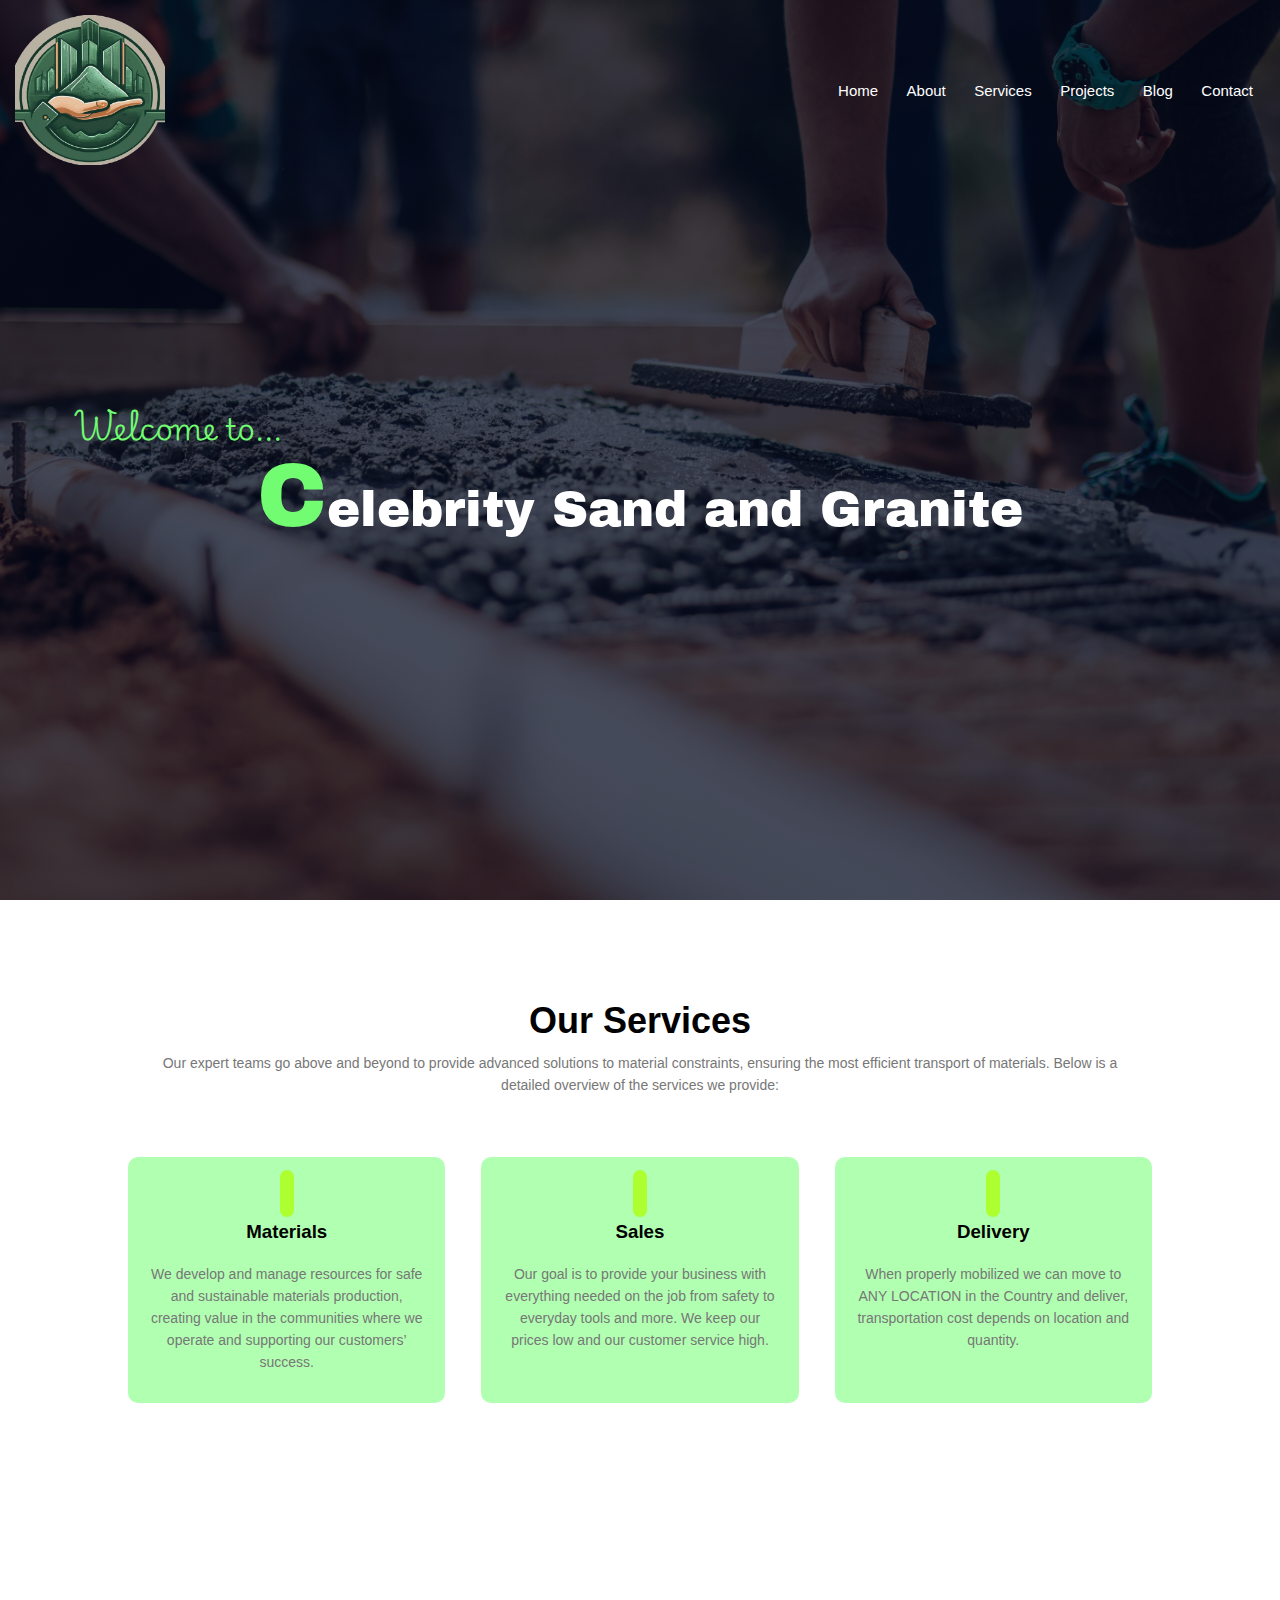
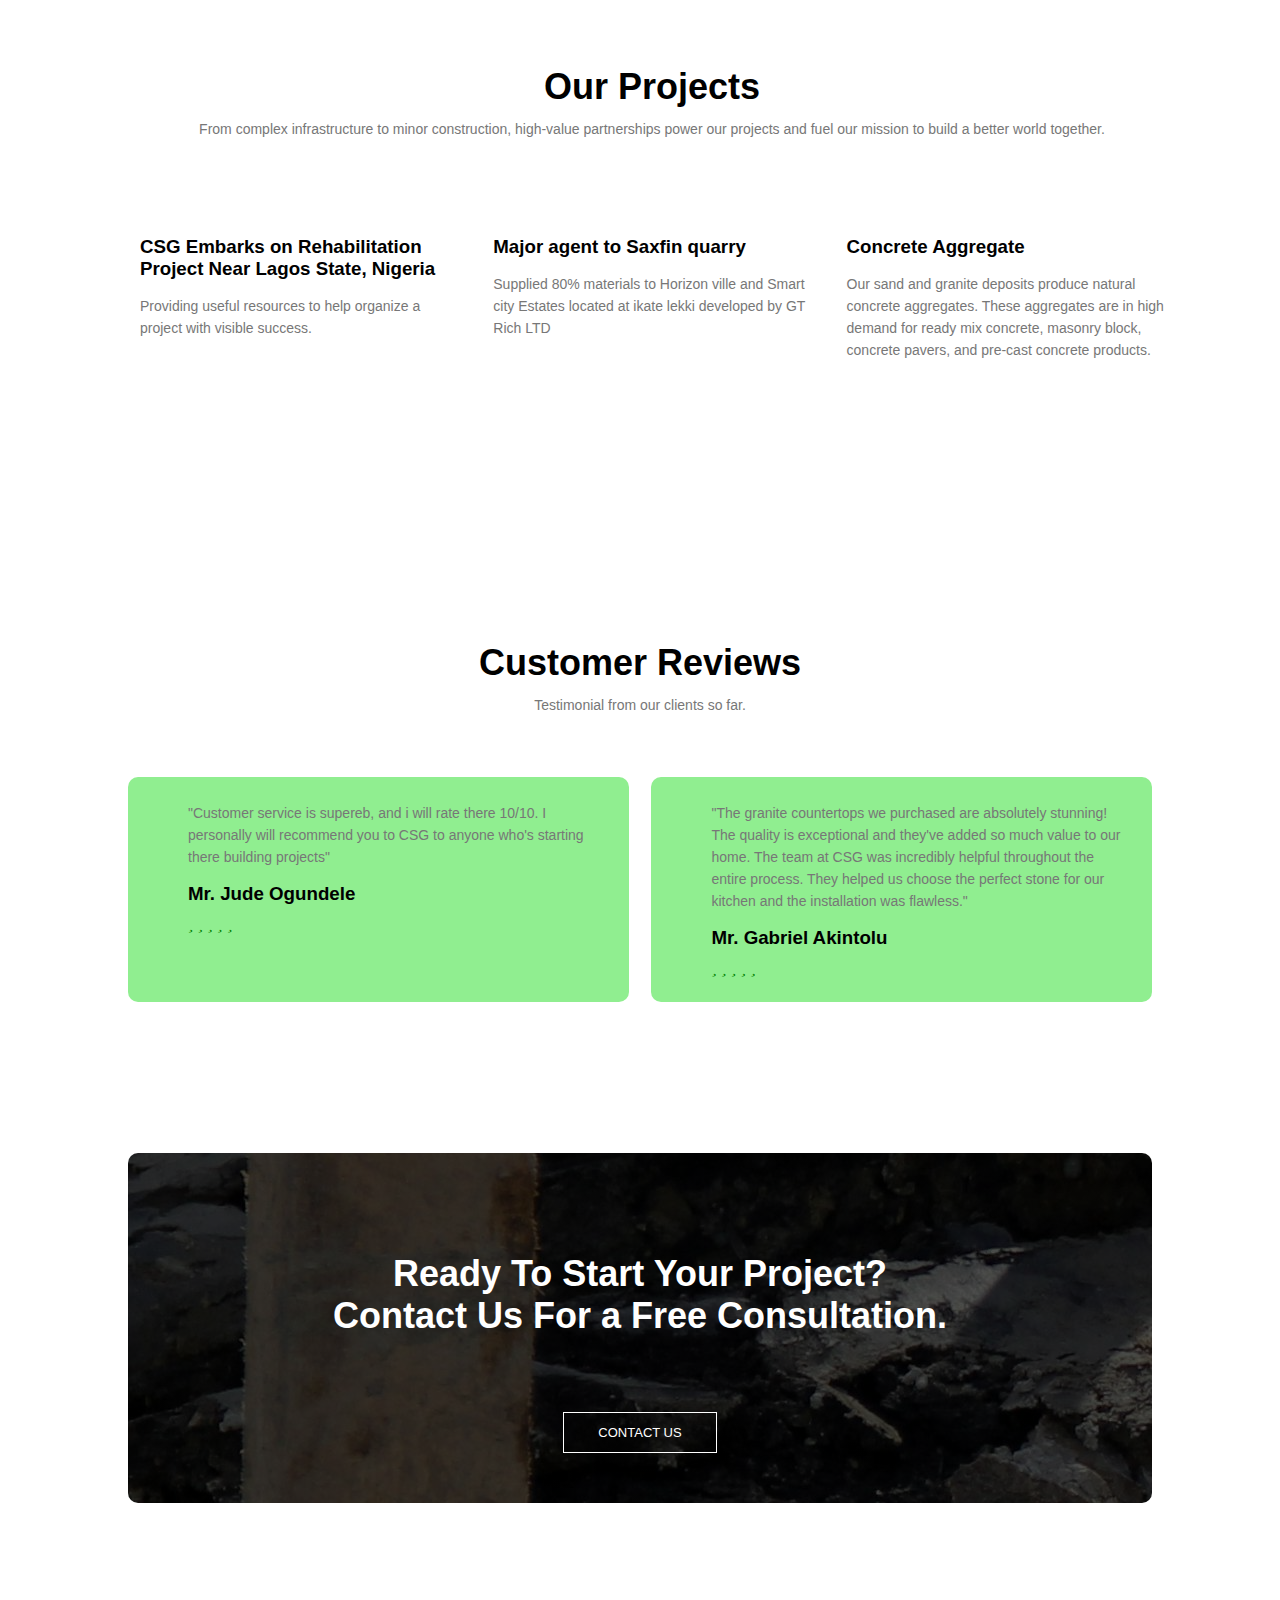
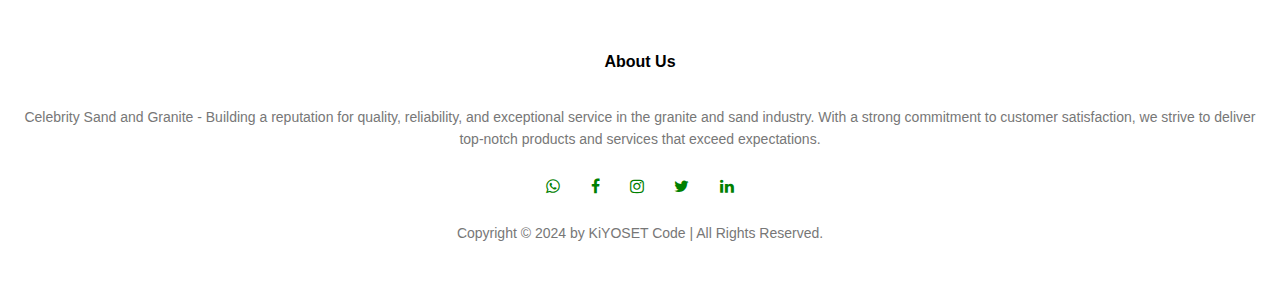
==== index.html @ da468172 "initial upload" ====
<!DOCTYPE html>
<html lang="en">
<head>
    <meta charset="UTF-8">
    <meta name="viewport" content="width=device-width, initial-scale=1.0">
    <title>Celebrity Sand and Granite Vendor</title>
    <link rel="stylesheet" href="https://cdnjs.cloudflare.com/ajax/libs/font-awesome/6.6.0/css/all.min.css" integrity="sha512-Kc323vGBEqzTmouAECnVceyQqyqdsSiqLQISBL29aUW4U/M7pSPA/gEUZQqv1cwx4OnYxTxve5UMg5GT6L4JJg==" crossorigin="anonymous" referrerpolicy="no-referrer" />
    <link rel="stylesheet" href="styles.css">
    <link rel="stylesheet" href="https://stackpath.bootstrapcdn.com/font-awesome/4.7.0/css/font-awesome.min.css">
    <style>

  /* Media Queries for Phone and Tablet Screens */
/* Media Queries for Phone Screens */
@media (max-width: 768px) {
    
    .header .nav-links ul {
        display: none;
    }

    .header .nav-links {
        display: block;
        text-align: center;
    }

    .header .nav-links ul {
        list-style-type: none;
        padding: 0;
        margin: 0; /* Remove margin */
    }

    .header .nav-links ul li {
        margin: 0; /* Remove margin */
    }

    .header .nav-links ul li a {
        text-decoration: none;
        color: #0a0808; /* Adjust color if needed */
        font-size: 18px; /* Adjust font size */
        display: block;
        padding: 10px 0; /* Reduce padding */
        border-bottom: 1px solid rgb(14, 197, 11); /* Add a border for better visibility */
    }

    .header .nav-links ul li a:hover {
        background: #f0f0f0;
    }

    /* Add margin to the "Home" link specifically */
    .header .nav-links ul li:first-child {
        margin-top: 45px; /* Adjust this value to move it downward */
    }

    .text-box h1 {
        font-size: 20px; /* Adjust font size */
    }

    .services .row, .projects .row, .testimonial .row {
        flex-direction: column;
        align-items: center;
    }

    .services .service-col, .projects .projects-col, .testimonial .test-col {
        width: 90%;
        margin: 10px 0;
        text-align: center;
    }

    .services .service-col i, .projects .projects-col img, .testimonial .test-col img {
        width: 80px; /* Adjust icon and image size */
        height: 80px;
    }

    .services .service-col h3, .projects .projects-col h3, .testimonial .test-col h3 {
        font-size: 20px; /* Adjust font size */
    }

    .cta h1 {
        font-size: 22px; /* Adjust font size */
    }
}

@media (max-width: 768px) {
    .projects{
        padding: 0px;
        /* litteraly oluchukwu's contribution to save your ass */
    }
    .projects .row {
        flex-direction: row;
        align-items: left;
    }

    .projects .projects-col {
        width: 90%;
        margin: 10px 0;
        text-align: center;
    }

    .projects .projects-col img {
        width: 80%;
        height: auto;
        margin: 0 auto;
    }

    .projects .projects-col h3 {
        font-size: 15px;
    }

    .projects p {
        text-align: center;
        padding: 0 15px;
    }
}

/* Media Queries for Tablet Screens */
@media (max-width: 992px) {
    .projects .row {
        flex-direction: column;
        align-items: center;
    }

    .projects .projects-col {
        width: 80%;
        margin: 15px 0;
        text-align: center;
    }

    .projects .projects-col img {
        width: 80%;
        height: auto;
        margin: 0 auto;
    }

    .projects .projects-col h3 {
        font-size: 17px;
    }

    .projects p {
        text-align: center;
        padding: 0 20px;
    }
}

/* Styles for the toggle button */
.nav-toggle {
    display: none; /* Hide by default */
}

@media (max-width: 768px) {
    .nav-toggle {
        display: block;
        position: fixed;
        right: 10px; /* Adjust position */
        top: 20px;
        font-size: 24px;
        cursor: pointer;
        background: transparent;
        color: rgb(55, 188, 81);;
        border: none;
        padding: 5px 15px;
        border-radius: 5px;
        z-index: 1000;
    }

   
/* Navigation links container */
.nav-links {
    position: fixed;
    right: 0;
    top: 0;
    width: 500px; /* Adjust width as needed */
    height: calc(50% - 0.90%);
    background: white;
    color: black;
    box-shadow: 0 0 10px rgba(0, 0, 0, 0.2);
    transform: translateY(-100%);
    transition: transform 0.3s ease-in-out;
    z-index: 999; /* Ensure the menu is below the toggle button */
    overflow: hidden;
    display: flex; /* Use flexbox to center content */
    flex-direction: column; /* Stack items vertically */
    padding: 0; /* Remove default padding */
    margin: 0; /* Remove default margin */
    text-align: center; /* Center text */
}

/* Show navigation links when active */
.nav-links.active {
    transform: translateY(0);
}

/* Navigation links list */
.nav-links ul {
    list-style: none;
    padding: 0; /* Remove default padding */
    margin: 0; /* Remove default margin */
    width: 100%; /* Full width for the container */
    flex-direction: column;
}

/* List items */
.nav-links ul li {
    margin: 0; /* Remove margin */
    position: relative; /* Relative positioning for better control */
}
   /* Navigation links */
   .nav-links ul li a {
        text-decoration: none;
        color: black;
        border-bottom: 1px solid green; /* Green line under each link */
        font-size: 18px;
        display: block;
        padding: 10px 0;
        margin: 0;
        width: 100%; /* Ensure the links fill the container */
        text-align: left; /* Align text to the left */
        padding-left: 15px; /* Add some padding to the left for spacing */
        box-sizing: border-box;
    }


/* Hover effect for navigation links */
.nav-links ul li a:hover {
    background: #f0f0f0;
}



}

/* General Styles */
nav {
            display: flex;
            align-items: center;
            justify-content: space-between;
            padding: 15px;
        }

        /* About Us Heading */
        .sub-header h1 {
            font-size: 36px;
            font-weight: bold;
            margin: 30px;
            text-align: center;
        }

        /* Media Queries */
        @media (max-width: 900px) {
            .nav-links ul {
                display: none;
            }

            .nav-links.active ul {
                display: flex;
                flex-direction: column;
            }

            .sub-header h1 {
                font-size: 20px;
            }
         /* Navigation links */
}

@media (max-width: 600px) {
    .sub-header h1 {
        font-size: 20px;
        margin: 15px;
    }
}


        /* Media queries */
        @media (max-width: 900px) { /* Tablet screens */
            .nav-links ul {
                display: none;
            }

            .nav-links.active ul {
                display: flex;
                flex-direction: column;
            }

            .sub-header h1 {
                font-size: 30px;
            }
        }

        @media (max-width: 600px) {
            .sub-header h1 {
                font-size: 14px;
                margin: 15px;
            }
        
        }

        @media (max-width: 768px) { /* Phone screens */
            .nav-links {
                display: none;
            }
            
            .nav-toggle {
                display: block;
            }
            
            .nav-links.open {
                display: flex;
            }
        }
        
@media (max-width: 480px) {  .projects{
        padding: 0px;
        /* litteraly oluchukwu's contribution to save your ass */
    }
    .projects .row {
        flex-direction: column; /* Stack columns vertically */
        align-items: center; /* Center align items */
    }

    .projects .projects-col {
        width: 90%; /* Adjust width to fit the screen */
        margin: 10px 0; /* Add margin for spacing */
        text-align: center; /* Center align text */
    }

    .projects .projects-col img {
        width: 100%; /* Make images responsive */
        height: auto; /* Maintain aspect ratio */
        margin: 0 auto; /* Center align images */
    }

    .projects .projects-col h3 {
        font-size: 16px; /* Adjust font size for smaller screens */
    }

    .projects p {
        text-align: center; /* Center align paragraph text */
        padding: 0 15px; /* Add padding for better readability */
    }
}

@media (min-width: 768px) and (max-width: 900px) {
    .nav-toggle {
        display: block;
        position: fixed;
        right: 10px; /* Adjust position */
        top: 20px;
        font-size: 32px;
        cursor: pointer;
        background: transparent;
        color: rgb(55, 188, 81);;
        border: none;
        padding: 5px 15px;
        border-radius: 5px;
        z-index: 1000;
    }

/* Navigation links container */
.nav-links {
    position: fixed;
    right: 0;
    top: 0;
    width: 820px; /* Adjust width as needed */
    height: 100%;
    background: white;
    color: black;
    box-shadow: 0 0 10px rgba(0, 0, 0, 0.2);
    transform: translateY(-100%);
    transition: transform 0.3s ease-in-out;
    z-index: 999; /* Ensure the menu is below the toggle button */
    overflow: hidden;
    display: flex; /* Use flexbox to center content */
    flex-direction: column; /* Stack items vertically */
    padding: 0; /* Remove default padding */
    margin: 0; /* Remove default margin */
    text-align: center; /* Center text */
}

/* Show navigation links when active */
.nav-links.active {
    transform: translateY(0);
}

/* Navigation links list */
.nav-links ul {
    list-style: none;
    padding: 13px; /* Remove default padding */
    margin: 0; /* Remove default margin */
    width: 100%; /* Full width for the container */
    flex-direction: column;
}

/* List items */
.nav-links ul li {
    margin: 0; /* Remove margin */
    position: relative; /* Relative positioning for better control */
    padding: 60px;
}
 /* Navigation links */
 .nav-links ul li a {
        text-decoration: none;
        color: black;
        border-bottom: 1px solid green; /* Green line under each link */
        font-size: 18px;
        display: block;
        padding: 10px 0;
        margin: 0;
        width: 100%; /* Ensure the links fill the container */
        text-align: left; /* Align text to the left */
        padding-left: 15px; /* Add some padding to the left for spacing */
        box-sizing: border-box;
    }
/* Hover effect for navigation links */
.nav-links ul li a:hover {
    background: #f0f0f0;
}


    /* Hero Section */
    .hero-section {
        display: flex;
        flex-direction: column;
        align-items: center;
        text-align: center;
        padding: 30px;
        background-size: cover;
        background-position: center;
    }

    .hero-section h1 {
        font-size: 2.5rem;
        margin-bottom: 20px;
    }

    .hero-section p {
        font-size: 1.3rem;
        margin-bottom: 25px;
        max-width: 90%;
    }

    /* Content Sections */
    .content-section {
        padding: 30px 20px;
        text-align: center;
    }

    .content-section h2 {
        font-size: 2rem;
        margin-bottom: 20px;
    }

    .content-section p {
        font-size: 1.2rem;
        margin-bottom: 25px;
    }

    /* Adjust column layout */
    .content-columns {
        display: flex;
        flex-direction: column;
        gap: 30px;
    }

    /* Service Boxes */
    .service-box {
        display: flex;
        flex-direction: column;
        align-items: center;
        text-align: center;
        padding: 25px;
        margin-bottom: 30px;
        box-shadow: 0px 4px 10px rgba(0, 0, 0, 0.1);
        border-radius: 15px;
    }

    .service-box h3 {
        font-size: 1.8rem;
        margin-bottom: 15px;
    }

    .service-box p {
        font-size: 1.2rem;
        margin-bottom: 15px;
    }

    /* Customer Review Section */
    .customer-review-section {
        padding: 30px 20px;
        background-color: #f9f9f9;
    }

    .customer-review {
        display: flex;
        flex-direction: column;
        align-items: center;
        text-align: center;
        margin-bottom: 30px;
        padding: 20px;
        background-color: #ffffff;
        box-shadow: 0px 4px 10px rgba(0, 0, 0, 0.1);
        border-radius: 15px;
    }

    .customer-review p {
        font-size: 1.2rem;
        margin-bottom: 15px;
        max-width: 90%;
        line-height: 1.5;
    }

    .customer-review h3 {
        margin-bottom: 15px;
        font-size: 1.3rem;
    }

    .customer-review i {
        margin: 0 5px;
        font-size: 1.6rem;
        color: #FFD700;
    }

    /* Footer Section */
    footer {
        padding: 30px 20px;
        text-align: center;
        background-color: #333;
        color: #fff;
    }

    footer p {
        font-size: 1.1rem;
        margin-bottom: 20px;
    }

    footer ul {
        display: flex;
        justify-content: center;
        gap: 20px;
        list-style: none;
        padding: 0;
        margin: 0;
    }

    footer ul li {
        font-size: 1.2rem;
    }

    /* Buttons */
    button {
        padding: 12px 30px;
        font-size: 1.2rem;
        border-radius: 10px;
        margin-bottom: 20px;
    }

    /* Image Adjustments */
    img {
        max-width: 100%;
        height: auto;
        border-radius: 15px;
        margin-bottom: 30px;
    }
    .test-col {
        flex-basis: 44%;
        border-radius: 10px;
        margin-bottom: 5%;
        margin-right: 15px; /* Add gap between the columns */
        text-align: center; /* Center text alignment */
        background: lightgreen;
        padding: 25px;
        cursor: pointer;
        display: flex;
        flex-direction: column; /* Stack items vertically */
        align-items: center; /* Center-align all items horizontally */
    }

    /* Adjust gap for the last column */
    .test-col:last-child {
        margin-right: 0;
    }

    .test-col img {
        height: 40px;
        margin-bottom: 15px; /* Add space below the image */
        border-radius: 50%;
    }

    .test-col p {
        padding: 0;
        margin: 10px 0; /* Add space above and below the paragraph */
        text-align: center; /* Center-align the paragraph text */
    }

    .test-col h3 {
        margin-top: 15px;
        margin-bottom: 10px; /* Add bottom margin for spacing */
        text-align: center; /* Center-align the heading text */
    }

    .test-col i {
        color: green;
        margin-right: 5px; /* Add space between the icons */
    }

    /* Align the icons to the center */
    .test-col .icons-container {
        display: flex;
        justify-content: center; /* Center-align the icons horizontally */
        margin-top: 10px; /* Add space above the icons */
    }
}
@media (min-width: 768px) and (max-width: 912px) {
    /* Projects Section */
    .projects {
        width: 80%;
        margin: auto;
        text-align: center;
        padding: 140px;
        margin-top: 8vh;
        padding-left: 5%; /* Add padding to push content to the right */
        padding-right: 5%; /* Ensure there’s padding on both sides for consistent spacing */
    }

    .projects .row {
        flex-direction: column; /* Stack columns vertically */
        align-items: center; /* Center align items */
    }

    .projects .projects-col {
        width: 90%; /* Adjust width to fit the screen */
        margin: 20px 0; /* Increase margin for spacing between columns */
        text-align: center; /* Center align text */
    }

    .projects .projects-col img {
        width: 100%; /* Make images responsive */
        height: auto; /* Maintain aspect ratio */
        margin: 0 auto; /* Center align images */
        border-radius: 10px; /* Ensure images have rounded corners */
    }

    .projects .projects-col h3 {
        font-size: 18px; /* Increase font size for better readability */
        margin-top: 20px; /* Add top margin to create space above the heading */
        margin-bottom: 10px; /* Add bottom margin for spacing below the heading */
        text-align: center;
    }

    .projects p {
        text-align: center; /* Center align paragraph text */
        padding: 0 15px; /* Add padding for better readability */
        margin-top: 10px; /* Add margin to separate from elements above */
        margin-bottom: 20px; /* Add margin to create space below paragraphs */
    }
}
@media (min-width: 768px) and (max-width: 769px) {
    .test-col {
        flex-basis: 44%;
        border-radius: 10px;
        margin-bottom: 5%;
        margin-right: 15px; /* Add gap between the columns */
        text-align: center; /* Center text alignment */
        background: lightgreen;
        padding: 25px;
        cursor: pointer;
        display: flex;
        flex-direction: column; /* Stack items vertically */
        align-items: center; /* Center-align all items horizontally */
    }

    /* Adjust gap for the last column */
    .test-col:last-child {
        margin-right: 0;
    }

    .test-col img {
        height: 40px;
        margin-bottom: 15px; /* Add space below the image */
        border-radius: 50%;
    }

    .test-col p {
        padding: 0;
        margin: 10px 0; /* Add space above and below the paragraph */
        text-align: center; /* Center-align the paragraph text */
    }

    .test-col h3 {
        margin-top: 15px;
        margin-bottom: 10px; /* Add bottom margin for spacing */
        text-align: center; /* Center-align the heading text */
    }

    .test-col i {
        color: green;
        margin-right: 5px; /* Add space between the icons */
    }

    /* Align the icons to the center */
    .test-col .icons-container {
        display: flex;
        justify-content: center; /* Center-align the icons horizontally */
        margin-top: 10px; /* Add space above the icons */
    }
}

@media (min-width: 300px) and (max-width: 570px) {
      /* Projects Section */
      .projects {
        width: 80%;
        margin: auto;
        text-align: center;
        padding: 140px;
        margin-top: 8vh;
        padding-left: 5%; /* Add padding to push content to the right */
        padding-right: 5%; /* Ensure there’s padding on both sides for consistent spacing */
    }

    .projects .row {
        flex-direction: column; /* Stack columns vertically */
        align-items: center; /* Center align items */
    }

    .projects .projects-col {
        width: 90%; /* Adjust width to fit the screen */
        margin: 20px 0; /* Increase margin for spacing between columns */
        text-align: center; /* Center align text */
    }

    .projects .projects-col img {
        width: 100%; /* Make images responsive */
        height: auto; /* Maintain aspect ratio */
        margin: 0 auto; /* Center align images */
        border-radius: 10px; /* Ensure images have rounded corners */
    }

    .projects .projects-col h3 {
        font-size: 18px; /* Increase font size for better readability */
        margin-top: 20px; /* Add top margin to create space above the heading */
        margin-bottom: 10px; /* Add bottom margin for spacing below the heading */
        text-align: center;
    }

    .projects p {
        text-align: center; /* Center align paragraph text */
        padding: 0 15px; /* Add padding for better readability */
        margin-top: 10px; /* Add margin to separate from elements above */
        margin-bottom: 20px; /* Add margin to create space below paragraphs */
    }
    .test-col {
        flex-basis: 44%;
        border-radius: 10px;
        margin-bottom: 5%;
        margin-right: 15px; /* Add gap between the columns */
        text-align: center; /* Center text alignment */
        background: lightgreen;
        padding: 25px;
        cursor: pointer;
        display: flex;
        flex-direction: column; /* Stack items vertically */
        align-items: center; /* Center-align all items horizontally */
    }

    /* Adjust gap for the last column */
    .test-col:last-child {
        margin-right: 0;
    }

    .test-col img {
        height: 40px;
        margin-bottom: 15px; /* Add space below the image */
        border-radius: 50%;
    }

    .test-col p {
        padding: 0;
        margin: 10px 0; /* Add space above and below the paragraph */
        text-align: center; /* Center-align the paragraph text */
    }

    .test-col h3 {
        margin-top: 15px;
        margin-bottom: 10px; /* Add bottom margin for spacing */
        text-align: center; /* Center-align the heading text */
    }

    .test-col i {
        color: green;
        margin-right: 5px; /* Add space between the icons */
    }

    /* Align the icons to the center */
    .test-col .icons-container {
        display: flex;
        justify-content: center; /* Center-align the icons horizontally */
        margin-top: 10px; /* Add space above the icons */
    }
}
    
@media (min-width: 1024px) and (max-width: 1025px) {
    .test-col {
        flex-basis: 44%;
        border-radius: 10px;
        margin-bottom: 5%;
        margin-right: 15px; /* Add gap between the columns */
        text-align: center; /* Center text alignment */
        background: lightgreen;
        padding: 25px;
        cursor: pointer;
        display: flex;
        flex-direction: column; /* Stack items vertically */
        align-items: center; /* Center-align all items horizontally */
    }

    /* Adjust gap for the last column */
    .test-col:last-child {
        margin-right: 0;
    }

    .test-col img {
        height: 40px;
        margin-bottom: 15px; /* Add space below the image */
        border-radius: 50%;
    }

    .test-col p {
        padding: 0;
        margin: 10px 0; /* Add space above and below the paragraph */
        text-align: center; /* Center-align the paragraph text */
    }

    .test-col h3 {
        margin-top: 15px;
        margin-bottom: 10px; /* Add bottom margin for spacing */
        text-align: center; /* Center-align the heading text */
    }

    .test-col i {
        color: green;
        margin-right: 5px; /* Add space between the icons */
    }

    /* Align the icons to the center */
    .test-col .icons-container {
        display: flex;
        justify-content: center; /* Center-align the icons horizontally */
        margin-top: 10px; /* Add space above the icons */
    }
}
@media (min-width: 820px) and (max-width: 855px) {
    .nav-toggle {
        display: block;
        position: fixed;
        right: 10px; /* Adjust position */
        top: 20px;
        font-size: 39px;
        cursor: pointer;
        background: transparent;
        color: rgb(55, 188, 81);;
        border: none;
        padding: 5px 15px;
        border-radius: 5px;
        z-index: 1000;
    }

      
/* Navigation links container */
.nav-links {
    position: fixed;
    right: 0;
    top: 0;
    width: 850px; /* Adjust width as needed */
    height: 100%;
    background: white;
    color: black;
    box-shadow: 0 0 10px rgba(0, 0, 0, 0.2);
    transform: translateY(-100%);
    transition: transform 0.3s ease-in-out;
    z-index: 999; /* Ensure the menu is below the toggle button */
    overflow: hidden;
    display: flex; /* Use flexbox to center content */
    flex-direction: column; /* Stack items vertically */
    padding: 0; /* Remove default padding */
    margin: 0; /* Remove default margin */
    text-align: center; /* Center text */
}


    /* Navigation links */
    .nav-links ul li a {
        text-decoration: none;
        color: black;
        border-bottom: 1px solid green; /* Green line under each link */
        font-size: 18px;
        display: block;
        padding: 10px 0;
        margin: 0;
        width: 100%; /* Ensure the links fill the container */
        text-align: left; /* Align text to the left */
        padding-left: 15px; /* Add some padding to the left for spacing */
        box-sizing: border-box;
    }
 /* Navigation links list */
 .nav-links ul {
        list-style: none;
        padding: 0;
        margin: 0;
        width: 100%;
        flex-direction: column;
    }

    /* List items */
    .nav-links ul li {
        bottom: -60px;
        margin: 0;
        position: relative;
        width: 100%; /* Full width of container */
        padding: 20px;
    }
.service-col {
    width: 500px;
    flex-basis: 31%;
    background: rgb(177, 255, 177);
    border-radius: 10px;
    margin-bottom: 5%;
    padding: 20px 12px;
    box-sizing: border-box;
    transition: 0.5s;
    cursor: pointer;
}
}

@media (min-width: 412px) and (max-width: 431px) {
    
/* Navigation links container */
.nav-links {
    position: fixed;
    right: 0;
    top: 0;
    width: 460px; /* Adjust width as needed */
    height: 100%;
    background: white;
    color: black;
    box-shadow: 0 0 10px rgba(0, 0, 0, 0.2);
    transform: translateY(-100%);
    transition: transform 0.3s ease-in-out;
    z-index: 999; /* Ensure the menu is below the toggle button */
    overflow: hidden;
    display: flex; /* Use flexbox to center content */
    flex-direction: column; /* Stack items vertically */
    padding: 0; /* Remove default padding */
    margin: 0; /* Remove default margin */
    text-align: center; /* Center text */
}
   /* Navigation links */
   .nav-links ul li a {
        text-decoration: none;
        color: black;
        border-bottom: 1px solid green; /* Green line under each link */
        font-size: 18px;
        display: block;
        padding: 10px 0;
        margin: 0;
        width: 100%; /* Ensure the links fill the container */
        text-align: left; /* Align text to the left */
        padding-left: 15px; /* Add some padding to the left for spacing */
        box-sizing: border-box;
    }


/* List items */
.nav-links ul li {
    margin: 0; /* Remove margin */
    position: relative; /* Relative positioning for better control */
    padding: 50px;
}
}

@media (min-width: 370px) and (max-width: 376px) {
    .nav-links {
    position: fixed;
    right: 0;
    top: 0;
    width: -20px; /* Adjust width as needed */
    height: 100%;
    background: white;
    color: black;
    box-shadow: 0 0 10px rgba(0, 0, 0, 0.2);
    transform: translateY(-100%);
    transition: transform 0.3s ease-in-out;
    z-index: 999; /* Ensure the menu is below the toggle button */
    overflow: hidden;
    display: flex; /* Use flexbox to center content */
    flex-direction: column; /* Stack items vertically */
    padding: 0; /* Remove default padding */
    margin: 0; /* Remove default margin */
    text-align: center; /* Center text */
}
   /* Navigation links */
   .nav-links ul li a {
        text-decoration: none;
        color: black;
        border-bottom: 1px solid green; /* Green line under each link */
        font-size: 18px;
        display: block;
        padding: 10px 0;
        margin: 0;
        width: 100%; /* Ensure the links fill the container */
        text-align: left; /* Align text to the left */
        padding-left: 15px; /* Add some padding to the left for spacing */
        box-sizing: border-box;
    }

}
@media (min-width: 500px) and (max-width: 570px) {
    .nav-links {
    display: block;
    position: fixed;
    right: 0;
    top: 0;
    width: 570px; /* Adjust width as needed */
    height: 100%;
    background: white;
    color: black;
    box-shadow: 0 0 10px rgba(0, 0, 0, 0.2);
    transform: translateY(-100%);
    transition: transform 0.3s ease-in-out;
    z-index: 999; /* Ensure the menu is below the toggle button */
    overflow: hidden;
    display: flex; /* Use flexbox to center content */
    flex-direction: column; /* Stack items vertically */
    padding: 0; /* Remove default padding */
    margin: 0; /* Remove default margin */
    text-align: center; /* Center text */
    overflow-y: hidden;
}

    /* Navigation links */
    .nav-links ul li a {
        text-decoration: none;
        color: black;
        border-bottom: 1px solid green; /* Green line under each link */
        font-size: 18px;
        display: block;
        padding: 10px 0;
        margin: 0;
        width: 100%; /* Ensure the links fill the container */
        text-align: left; /* Align text to the left */
        padding-left: 15px; /* Add some padding to the left for spacing */
        box-sizing: border-box;
    }
    
/* List items */
.nav-links ul li {
    margin: 0; /* Remove margin */
    position: relative; /* Relative positioning for better control */
    padding: 35px;
}
}
@media (min-width: 360px) and (max-width: 361px) {   
     .nav-links {
    position: fixed;
    right: 0;
    top: 0;
    width: 390px; /* Adjust width as needed */
    height: 100%;
    background: white;
    color: black;
    box-shadow: 0 0 10px rgba(0, 0, 0, 0.2);
    transform: translateY(-100%);
    transition: transform 0.3s ease-in-out;
    z-index: 999; /* Ensure the menu is below the toggle button */
    overflow: hidden;
    display: flex; /* Use flexbox to center content */
    flex-direction: column; /* Stack items vertically */
    padding: 0; /* Remove default padding */
    margin: 0; /* Remove default margin */
    text-align: center; /* Center text */
}
   /* Navigation links */
   .nav-links ul li a {
        text-decoration: none;
        color: black;
        border-bottom: 1px solid green; /* Green line under each link */
        font-size: 18px;
        display: block;
        padding: 10px 0;
        margin: 0;
        width: 100%; /* Ensure the links fill the container */
        text-align: left; /* Align text to the left */
        padding-left: 15px; /* Add some padding to the left for spacing */
        box-sizing: border-box;
    }
    
/* List items */
.nav-links ul li {
    margin: 0; /* Remove margin */
    position: relative; /* Relative positioning for better control */
    padding: 39px;
}
}
@media (min-width: 344px) and (max-width: 345px) {
    .nav-links {
    width: 375px; /* Adjust width as needed */
    height: 100%;
    }
       /* Navigation links */
       .nav-links ul li a {
        text-decoration: none;
        color: black;
        border-bottom: 1px solid green; /* Green line under each link */
        font-size: 18px;
        display: block;
        padding: 10px 0;
        margin: 0;
        width: 100%; /* Ensure the links fill the container */
        text-align: left; /* Align text to the left */
        padding-left: 15px; /* Add some padding to the left for spacing */
        box-sizing: border-box;
    }

        
/* List items */
.nav-links ul li {
    margin: 0; /* Remove margin */
    position: relative; /* Relative positioning for better control */
    padding: 45px;
} 
  }
  @media (min-width: 912px) and (max-width: 913px) {
    .nav-toggle {
        display: block;
        position: fixed;
        right: 10px; /* Adjust position */
        top: 20px;
        font-size: 36px;
        cursor: pointer;
        background: transparent;
        color: rgb(55, 188, 81);;
        border: none;
        padding: 5px 15px;
        border-radius: 5px;
        z-index: 1000;
    }

  .nav-links {
    position: fixed;
    right: 0;
    top: 0;
    width: 990px; /* Adjust width as needed */
    height: 100%;
    background: white;
    color: black;
    box-shadow: 0 0 10px rgba(0, 0, 0, 0.2);
    transform: translateY(-100%);
    transition: transform 0.3s ease-in-out;
    z-index: 999; /* Ensure the menu is below the toggle button */
    overflow: hidden;
    display: flex; /* Use flexbox to center content */
    flex-direction: column; /* Stack items vertically */
    padding: 0; /* Remove default padding */
    margin: 0; /* Remove default margin */
    text-align: center; /* Center text */
}
   /* Show navigation links when active */
   .nav-links.active {
        transform: translateX(0); /* Slide in from the left */
    }

    /* Navigation links list */
    .nav-links ul {
        list-style: none;
        padding: 0;
        margin: 0;
        width: 100%;
        flex-direction: column;
    }

    /* List items */
    .nav-links ul li {
        bottom: -60px;
        margin: 0;
        position: relative;
        width: 100%; /* Full width of container */
        padding: 90px;
    }

    /* Navigation links */
    .nav-links ul li a {
        text-decoration: none;
        color: black;
        border-bottom: 1px solid green; /* Green line under each link */
        font-size: 20px;
        display: block;
        padding: 10px 0;
        margin: 0;
        width: 100%; /* Ensure the links fill the container */
        text-align: left; /* Align text to the left */
        padding-left: 15px; /* Add some padding to the left for spacing */
        box-sizing: border-box;
    }

    /* Hover effect for navigation links */
    .nav-links ul li a:hover {
        background: #f0f0f0;
    }
  }
@media (min-width: 370px) and (max-width: 376px) {
    
  .nav-links {
    position: fixed;
    right: 0;
    top: 0;
    width: 400px; /* Adjust width as needed */
    height: 100%;
    background: white;
    color: black;
    box-shadow: 0 0 10px rgba(0, 0, 0, 0.2);
    transform: translateY(-100%);
    transition: transform 0.3s ease-in-out;
    z-index: 999; /* Ensure the menu is below the toggle button */
    overflow: hidden;
    display: flex; /* Use flexbox to center content */
    flex-direction: column; /* Stack items vertically */
    padding: 0; /* Remove default padding */
    margin: 0; /* Remove default margin */
    text-align: center; /* Center text */
}
 /* Navigation links */
 .nav-links ul li a {
        text-decoration: none;
        color: black;
        border-bottom: 1px solid green; /* Green line under each link */
        font-size: 18px;
        display: block;
        padding: 10px 0;
        margin: 0;
        width: 100%; /* Ensure the links fill the container */
        text-align: left; /* Align text to the left */
        padding-left: 15px; /* Add some padding to the left for spacing */
        box-sizing: border-box;
    }
        
/* List items */
.nav-links ul li {
    margin: 0; /* Remove margin */
    position: relative; /* Relative positioning for better control */
    padding: 32px;
}

}
@media (min-width: 390px) and (max-width: 391px) {   
     .nav-links {
    position: fixed;
    right: 0;
    top: 0;
    width: 430px; /* Adjust width as needed */
    height: 100%;
    background: white;
    color: black;
    box-shadow: 0 0 10px rgba(0, 0, 0, 0.2);
    transform: translateY(-100%);
    transition: transform 0.3s ease-in-out;
    z-index: 999; /* Ensure the menu is below the toggle button */
    overflow: hidden;
    display: flex; /* Use flexbox to center content */
    flex-direction: column; /* Stack items vertically */
    padding: 0; /* Remove default padding */
    margin: 0; /* Remove default margin */
    text-align: center; /* Center text */
}
   /* Navigation links */
   .nav-links ul li a {
        text-decoration: none;
        color: black;
        border-bottom: 1px solid green; /* Green line under each link */
        font-size: 18px;
        display: block;
        padding: 10px 0;
        margin: 0;
        width: 100%; /* Ensure the links fill the container */
        text-align: left; /* Align text to the left */
        padding-left: 15px; /* Add some padding to the left for spacing */
        box-sizing: border-box;
    }

    
/* List items */
.nav-links ul li {
    margin: 0; /* Remove margin */
    position: relative; /* Relative positioning for better control */
    padding: 45px;
}

}


@media (min-width: 430px) and (max-width: 431px) {
    
    /* Navigation links container */
    .nav-links {
        position: fixed;
        right: 0;
        top: 0;
        width: 480px; /* Adjust width as needed */
        height: 100%;
        background: white;
        color: black;
        box-shadow: 0 0 10px rgba(0, 0, 0, 0.2);
        transform: translateY(-100%);
        transition: transform 0.3s ease-in-out;
        z-index: 999; /* Ensure the menu is below the toggle button */
        overflow: hidden;
        display: flex; /* Use flexbox to center content */
        flex-direction: column; /* Stack items vertically */
        padding: 0; /* Remove default padding */
        margin: 0; /* Remove default margin */
        text-align: center; /* Center text */
    }
       /* Navigation links */
       .nav-links ul li a {
            text-decoration: none;
            color: black;
            border-bottom: 1px solid green; /* Green line under each link */
            font-size: 18px;
            display: block;
            padding: 10px 0;
            margin: 0;
            width: 100%; /* Ensure the links fill the container */
            text-align: left; /* Align text to the left */
            padding-left: 15px; /* Add some padding to the left for spacing */
            box-sizing: border-box;
        }
    
/* List items */
.nav-links ul li {
    margin: 0; /* Remove margin */
    position: relative; /* Relative positioning for better control */
    padding: 53px;
}

    }    
    @media (min-width: 820px) and (max-width: 855px) {
    .nav-toggle {
        display: block;
        position: fixed;
        right: 10px; /* Adjust position */
        top: 20px;
        font-size: 39px;
        cursor: pointer;
        background: transparent;
        color: rgb(55, 188, 81);;
        border: none;
        padding: 5px 15px;
        border-radius: 5px;
        z-index: 1000;
    }

      
/* Navigation links container */
.nav-links {
    position: fixed;
    right: 0;
    top: 0;
    width: 890px; /* Adjust width as needed */
    height: 100%;
    background: white;
    color: black;
    box-shadow: 0 0 10px rgba(0, 0, 0, 0.2);
    transform: translateY(-100%);
    transition: transform 0.3s ease-in-out;
    z-index: 999; /* Ensure the menu is below the toggle button */
    overflow: hidden;
    display: flex; /* Use flexbox to center content */
    flex-direction: column; /* Stack items vertically */
    padding: 0; /* Remove default padding */
    margin: 0; /* Remove default margin */
    text-align: center; /* Center text */
}


    /* Navigation links */
    .nav-links ul li a {
        text-decoration: none;
        color: black;
        border-bottom: 1px solid green; /* Green line under each link */
        font-size: 18px;
        display: block;
        padding: 10px 0;
        margin: 0;
        width: 100%; /* Ensure the links fill the container */
        text-align: left; /* Align text to the left */
        padding-left: 15px; /* Add some padding to the left for spacing */
        box-sizing: border-box;
    }

        
/* List items */
.nav-links ul li {
    margin: 0; /* Remove margin */
    position: relative; /* Relative positioning for better control */
    padding: 80px;
}
}




</style>
    <script>
      document.addEventListener('DOMContentLoaded', function() {
    const navToggle = document.querySelector('.nav-toggle');
    const navLinks = document.querySelector('.nav-links');

    navToggle.addEventListener('click', function() {
        navLinks.classList.toggle('active');
    });
});

    </script>
</head>
<body>
    <section class="header">
        <nav>
            <a> <img src="Logo.png" alt=""></a>
            <button class="nav-toggle" aria-label="Toggle navigation">
                <i class="fa fa-bars"></i>
            </button>
            <div class="nav-links">
                <ul>
                    <li><a href="index.html"> Home</a></li>
                    <li><a href="about.html"> About</a></li>
                    <li><a href="#services"> Services</a></li>
                    <li><a href="#projects"> Projects</a></li>
                    <li><a href="#blog"> Blog</a></li>
                    <li><a href="contact.html"> Contact</a></li>
                </ul>
            </div>
        </nav>

        <div class="text-box">
            <p>Welcome to...</p>
            <h1><span>C</span>elebrity Sand and Granite</h1>
            <a href="#services" class="hero-btn"><i class="fa-solid fa-arrow-down"></i></a>
        </div>
    </section>

    <section class="services" id="services">
        <h1>Our Services</h1>
        <p>Our expert teams go above and beyond to provide advanced solutions to material 
            constraints, ensuring the most efficient transport of materials. 
            Below is a detailed overview of the services we provide:</p>

            <div class="row">
                <div class="service-col" onclick="window.location.href='materials.html';">
                    <i class="fa-solid fa-screwdriver-wrench"></i>
                    <h3>Materials</h3>
                    <p> We develop and manage resources for safe and sustainable 
                        materials production, creating value in the communities where we operate and supporting our customers’ success.</p>
                </div>

                <div class="service-col">
                    <i class="fa-solid fa-shop"></i>
                    <h3>Sales</h3>
                    <p> Our goal is to provide your business with everything needed on the job 
                        from safety to everyday tools and more. We keep our prices low and our customer service high.</p>
                </div>

                <div class="service-col" onclick="window.location.href='delivery.html';">
                    <i class="fa-solid fa-truck-fast"></i>
                    <h3>Delivery</h3>
                    <p>When properly mobilized we can move to <strong>ANY LOCATION</strong> in the Country and 
                        deliver, transportation cost depends on location and quantity.</p>
                </div>
            </div>

    </section>

    <section class="projects" id="projects">
        <h1>Our Projects</h1>
        <p>From complex infrastructure to minor construction, high-value partnerships power our
             projects and fuel our mission to build a better world together.</p>


             <div class="row">
                <div class="projects-col">
                    <img src="projects/p1.jpg" alt="">
                    <h3>CSG Embarks on Rehabilitation Project Near Lagos State, Nigeria</h3>
                    <p>Providing useful resources to help organize a project with visible success.</p>
                </div>

                <div class="projects-col">
                    <img src="projects/p2.jpg" alt="">
                    <h3>Major agent to Saxfin quarry</h3>
                    <p>Supplied 80% materials to Horizon ville and Smart city Estates located at ikate 
                        lekki developed by GT Rich LTD</p>
                </div>

                <div class="projects-col">
                    <img src="projects/p3.jpg" alt="">
                    <h3>Concrete Aggregate</h3>
                    <p>Our sand and granite deposits produce natural concrete aggregates. These aggregates are 
                        in high demand for ready mix concrete, masonry block, concrete pavers, and pre-cast concrete products.  </p>
                </div>
          </div>
    </section>

    <section class="testimonial" id="blog">
        <h1>Customer Reviews</h1>
        <p>Testimonial from our clients so far.</p>

        <div class="row">
            <div class="test-col">
                <img src="Blog/b1.JPG" alt="">
            <div>
                <p>"Customer service is supereb, and i will rate there 10/10. 
                    I personally will recommend you to CSG to anyone who's starting there building projects"</p>
                     <h3>Mr. Jude Ogundele</h3>
                     <i class="fa-solid fa-star"></i>
                     <i class="fa-solid fa-star"></i>
                     <i class="fa-solid fa-star"></i>
                     <i class="fa-solid fa-star"></i>
                     <i class="fa-solid fa-star"></i>
            </div>
            </div>
            
            <div class="test-col">
                <img src="Blog/b2.JPG" alt="">
            <div>
                <p>"The granite countertops we purchased are absolutely stunning!
                     The quality is exceptional and they've added so much value to our home. The team at 
                     CSG was incredibly helpful throughout the entire process.
                      They helped us choose the perfect stone for our kitchen and the installation was flawless."</p>
                     <h3>Mr. Gabriel Akintolu</h3>
                     <i class="fa-solid fa-star"></i>
                     <i class="fa-solid fa-star"></i>
                     <i class="fa-solid fa-star"></i>
                     <i class="fa-solid fa-star"></i>
                     <i class="fa-regular fa-star"></i>
            </div>
            </div> 
        </div>
    </section>

    <section class="cta">
        <h1>Ready To Start Your Project? <br> Contact Us For a Free Consultation.</h1>
        <a href="contact.html" class="hero-btn">CONTACT US</a>
    </section>

    <section class="footer">
        <h4>About Us</h4>
        <p>Celebrity Sand and Granite - Building a reputation for quality, reliability, and exceptional service in the granite and sand industry. With a strong commitment to customer satisfaction, we strive to deliver <br>top-notch products and services that exceed expectations.</p>

              <div class="icons">
                <a href="https://wa.me/2348037136667" target="_blank" title="WhatsApp"><i class="fa fa-whatsapp"></i></a>
                <a href="https://www.facebook.com/fillingsand?sfnsn=scwspwa&mibextid=RUbZ1f" target="_blank" title="Facebook"><i class="fa fa-facebook"></i></a>
                <a href="https://www.instagram.com/celebritysandandgrainte?utm_source=qr&igsh=eDllYW5oYXoyNnln" target="_blank" title="Instagram"><i class="fa fa-instagram"></i></a>
                <a href="https://x.com/kachikwul?t=tbgd2Uu-TOo2tmDxFXVZvw&s=08" target="_blank" title="X (Twitter)"><i class="fa fa-twitter"></i></a>
                <a href="https://www.linkedin.com/in/esiaka-katchy-christian-6b4862323?utm_source=share&utm_campaign=share_via&utm_content=profile&utm_medium=android_app" target="_blank" title="LinkedIn"><i class="fa fa-linkedin"></i></a>
              </div>
              

              <p>Copyright &copy; 2024 by KiYOSET Code | All Rights Reserved.</p>
    </section>

    
</body>
</html>
---- styles.css ----
@import url('https://fonts.googleapis.com/css2?family=Bodoni+Moda+SC:ital,opsz,wght@0,6..96,400..900;1,6..96,400..900&family=Playwrite+PE:wght@100..400&display=swap');
@import url('https://fonts.googleapis.com/css2?family=Archivo+Black&display=swap');
* {
    margin: 0;
    padding: 0;
    font-family: sans-serif;
    scroll-behavior: smooth;
}
html, body {
    overflow-x: hidden;
    margin: 0;
    padding: 0;
}
.header {
    min-height: 100vh;
    width: 100%;
    background-image: linear-gradient(rgba(4,9,30,0.7), rgba(4,9,30,0.7))
    ,url(background.jpg);
    background-position: center;
    background-size: cover;
    position: relative;
}

.back-button {
    position: fixed;
}
nav {
    display: flex;
    padding: 2% 6%;
    justify-content: space-between;
    align-items: center;
}

nav img {
    width: 150px;
}

.nav-links {
    flex: 1;
    text-align: right;  
}

.nav-links ul li {
    list-style: none;
    text-decoration: none;
    display: inline-block;
    padding: 8px 12px;
    position: relative;
}

.nav-links ul li::after{
    content: '';
    width: 0%;
    height: 2px;
    background-color:  rgb(113, 252, 113);
    display: block;
    margin: auto;
    transition: 0.5s ease;
}

.nav-links ul li:hover::after {
    width: 100%;
}

.nav-links ul li a {
    text-decoration: none;
    color: white;
    font-size: 15px;
    font-family:sans-serif ;
}

.text-box {
    width: 90%;
    color: white;
    position: absolute;
    top: 34%;
    left: 50%;
    transform: translate(-50%, 50%);
    text-align: center;
}

.text-box h1 {
    font-size: 50px;
    font-family: "Archivo Black", sans-serif;
    font-weight: 400;
}

.text-box h1 span {
    font-size: 90px;
    font-family: "Archivo Black", sans-serif;
    font-weight: 400;
    color:  rgb(113, 252, 113);
}

.text-box p {
    font-size: 30px;
    color: rgb(113, 252, 113);
    text-align: left;
    font-family: "Playwrite PE", cursive;
}

.hero-btn {
    display: inline-block;
    text-decoration: none;
    color: white;
    padding: 12px 34px;
    top: 50px;
    font-size: 13px;
    background: transparent;
    position: relative;
    cursor: pointer;
    transition: 0.3s ease;
}

.hero-btn i {
    font-size: 30px;
}

.hero-btn i {
    animation: moveUpDown 5s infinite;
  }
  
  @keyframes moveUpDown {
    0% {
      transform: translateY(0px);
    }
    50% {
      transform: translateY(-20px); /* Adjust this value for desired height */
    }
    100% {
      transform: translateY(0px);
    }
  }

.services {
    width: 80%;
    margin: auto;
    text-align: center;
    padding-top: 100px;
}

h1 {
    font-size: 36px;
    font-weight: 600;
}

p {
    color: #777;
    font-size: 14px;
    font-weight: 300;
    line-height: 22px;
    padding: 10px;
}


.row {
    margin-top: 5%;
    display: flex;
    justify-content: space-between;
}

.service-col {
    flex-basis: 31%;
    background: rgb(177, 255, 177);
    border-radius: 10px;
    margin-bottom: 5%;
    padding: 20px 12px;
    box-sizing: border-box;
    transition: 0.5s;
    cursor: pointer;
}
.service-col i {
    font-size: 30px;
    border-radius: 20px;
    background: greenyellow;
    padding: 7px 7px 7px 7px;   
}

h3 {
    text-align: center;
    font-weight: 600;
    margin: 10px 0;
}


.service-col:hover {
    box-shadow: 0 0 20px 0px;
}

.projects {
    width: 80%;
    margin: auto;
    text-align: center;
    padding: 140px;
    margin-top: 8vh;
}

.projects-col {
    flex-basis: 31%;
    border-radius: 10px;
    margin-bottom: 5%;
    text-align: left;
}

.projects-col img {
    width: 100%;
    border-radius: 10px;
    transition: 0.5s ease;
}

.projects-col img:hover {
    transform: scale(1.1);
}

.projects-col p {
    padding: 0;
}

.projects-col h3 {
    margin-top: 16px;
    margin-bottom: 15px;
    text-align: left;
    cursor: pointer;
    transition: 0.3s ease;
}

.testimonial {
    width: 80%;
    margin: auto;
    padding-top: 90px;
    text-align: center;
}

.test-col {
    flex-basis: 44%;
    border-radius: 10px;
    margin-bottom: 5%;
    text-align: left;
    background: lightgreen;
    padding: 25px;
    cursor: pointer;
    display: flex;
}

.test-col img {
    height: 40px;
    margin-left: 5px;   
    margin-right: 30px;
    border-radius: 50%;
}

.test-col p {
    padding: 0;
}

.test-col h3 {
    margin-top: 15px;
    text-align: left;
}

.test-col i {
    color: green;
}



.cta{
    margin: 100px auto;
    width: 80%;
    background-image: linear-gradient(rgba(0,0,0,0.7),rgba(0,0,0,0.7))
        ,url(call.jpg);
    background-position: center left;
    background-color: cover;
    border-radius: 10px;
    text-align: center;
    padding: 100px 0;
}
.cta .hero-btn {
    display: inline-block;
    text-decoration: none;
    color: white;
    border: 1px solid white;
    padding: 12px 34px;
    font-size: 13px;
    background: transparent;
    position: relative;
    cursor: pointer;
    transition: 0.3s ease;
}

.cta .hero-btn:hover {
    border: 1px solid green;
    background: lightgreen;
    color: black;
}

.cta h1 {
    color: white;
    margin-bottom: 25px;
    padding: 0;
}


.footer {
    width: 100%;
    text-align: center;
    padding: 30px 0;
}

.footer h4 {
    margin-bottom: 25px;
    margin-top: 20px;
    font-weight: 600;
}

.icons i {
    color: green;
    margin: 0 13px;
    cursor: pointer;
    padding: 18px 0;
}

.sub-header {
    height: 50vh;
    width: 100%;
    background-image: linear-gradient(rgba(4,9,30,0.7), rgba(4,9,30,0.7)),
    url(call.jpg);
    background-position: center;
    background-size: cover;
    text-align: center;
    color: white;
}

.sub-header h1 {
    margin-top: 100px;
}

.about-us {
    width: 80%;
    margin: auto;
    padding-top: 80px;
    padding-bottom: 50px;
}

.about-col {
    flex-basis: 48%;
    padding: 20px 2px;
}

.about-col img {
    width: 100%;
    align-items: center;
}

.about-col h1 {
    padding: 0;
}

.about-col p {
    padding: 15px 0 25px;
    line-height: 5.7vh
}

.supply {
    width: 80%;
    margin: auto;
    padding-top: 80px;
    padding-bottom: 50px;
}

.supply .pro-container {
    display: flex;
    justify-content: space-between;
    padding-top: 20px;
    flex-wrap: wrap;
}
.supplyh1 {
     font-size: 50px;
     font-weight: bold;
}
.supply .pro {
    width: 23%;
    height: 20vh;
    min-width: 250px;
    padding: 15px 12px;
    border: 2px solid rgb(243, 243, 243);
    border-radius: 4px;
    cursor: pointer;
    box-shadow: 20px 20px 30px rgba(0, 0, 0, 0.02);
    margin: 15px 0;
    transition: .2s ease;
}

.supply .pro:hover {
    transform: scale(1.04);
    border: 1px solid lawngreen;
}

.supply .pro .des {
    text-align: center;
    padding: 10px 0;
}

.supply .pro .des h2 {
    padding-top: 25px;
    color: black;
    font-size: 15px;
    text-align: center;
}

.dealers {
    width: 80%;
    margin: auto;
    padding-top: 80px;
    padding-bottom: 50px;
}

.dealers .pro-container {
    display: flex;
    justify-content: space-between;
    padding-top: 20px;
    flex-wrap: wrap;
}


.dealers .pro {
    width: 23%;
    height: 15vh;
    min-width: 250px;
    padding: 10px 12px;
    border: 2px solid rgb(243, 243, 243);
    border-radius: 4px;
    cursor: pointer;
    box-shadow: 20px 20px 30px rgba(0, 0, 0, 0.02);
    margin: 15px 0;
    transition: .2s ease;
}

.dealers .pro .des {
    text-align: start;
    padding: 10px 0;
}

.dealers .pro .des h2 {
    padding-top: 19px;
    color: black;
    font-size: 15px;
    text-align: center;
}

.dealers .pro .des p {
    text-align: center;
}


.owner{
    font-family: sans-serif;
    width: 80%;
    margin: auto;
    padding-top: 80px;
    padding-bottom: 50px;
}

.owner .about-col {
    font-family: sans-serif;
    flex-basis: 48%;
    padding: 30px 2px;
}

.owner .about-col img {
    padding-left: 40vh;
    border-radius: 4px;
    width: 50%;
}

.owner .about-col h1 {
    font-family: sans-serif;
    padding: 0;
    margin-bottom: 20px;
}

.owner .about-col h3 {
    font-family: sans-serif;
    padding-left: 40vh;
}


.owner .about-col p {
    font-family: sans-serif;
    padding: 15px 0 25px;
    line-height: 0;
}


.material {
    width: 80%;
    margin: auto;
    padding-top: 80px;
    padding-bottom: 50px;
}

.material .top {
    flex-basis: 48%;
    padding: 30px 2px;
}

.material .top img {
    padding-left: 10vh;
    border-radius: 4px;
    width: 80%;
}

.design {
    width: 80%;
    margin: auto;
    padding-top: 80px;
    padding-bottom: 50px;
}

.design .pro img {
    width: 60%;
}

.design .pro h4 {
    font-size: 20px;
    padding-left: 20vh;
    margin-bottom: 10vh;
}

.design .pro-container {
    display: flex;
    justify-content: space-between;
    padding-top: 20px;
    flex-wrap: wrap;
}


.design .pro {
    width: 23%;
    min-width: 250px;
    padding: 10px 12px;
    border-radius: 25px;
    cursor: pointer;
    margin: 15px 0;
    transition: .2s ease;
}


.design .pro img {
    width: 100%;
    border-radius: 20px;
    transition: .2s ease;
}

.design .pro img:hover {
    transform: scale(1.04);
}

.design .pro .des {
    text-align: start;
    padding: 10px 0;
}

.design .pro .des h5 {
    padding-top: 7px;
    color: black;
    font-size: 15px;
}

.delivery {
    width: 80%;
    margin: auto;
    padding-top: 80px;
    padding-bottom: 50px;
}

.delivery .top {
    flex-basis: 48%;
    padding: 30px 2px;
}

.delivery .top img {
    padding-left: 10vh;
    border-radius: 4px;
    width: 80%;
}

form {
    max-width: 70rem;
    margin: 1rem auto;
    text-align: center;
    margin-bottom: 3rem;
}

form .input-box {
    display: flex;
    justify-content: space-between;
    flex-wrap: wrap;
}

form .input-box input,
form textarea {
    width: 100%;
    padding: 1.5rem;
    font-size: 1.6rem;
    color: var(--text-color);
    background: var(--snd-bg-color);
    border-radius: .8rem;
    margin: .7rem 0;
}

form .input-box input {
    width: 49%;
}

form textarea {
    resize: none;
}

.button {
    margin-top: 2rem;
    background: lawngreen;
    padding: 20px 20px 20px 20px;
    cursor: pointer;
    color: white;
    font-weight: 700;
    border-radius: 4px;
}

.contact .top-last {
    width: 80%;
    margin: auto;
    padding-top: 80px;
    padding-bottom: 50px;
}
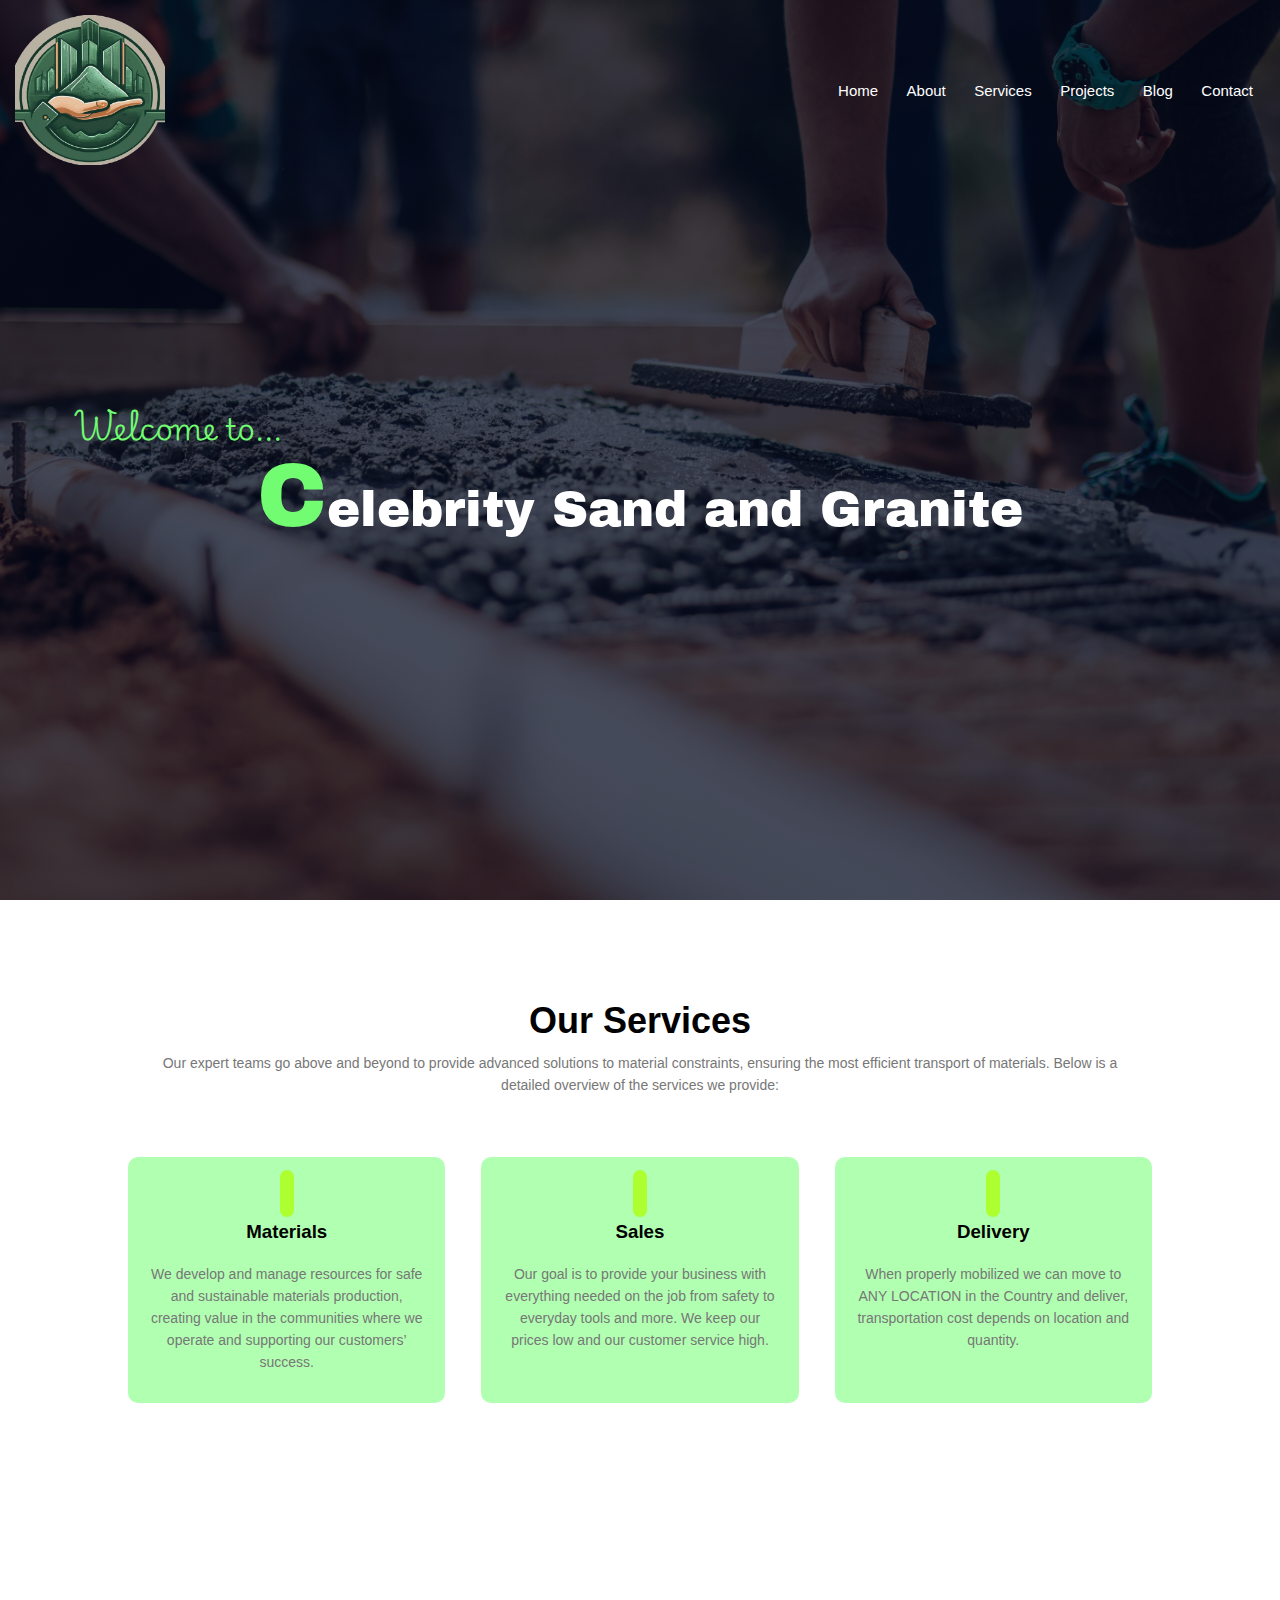
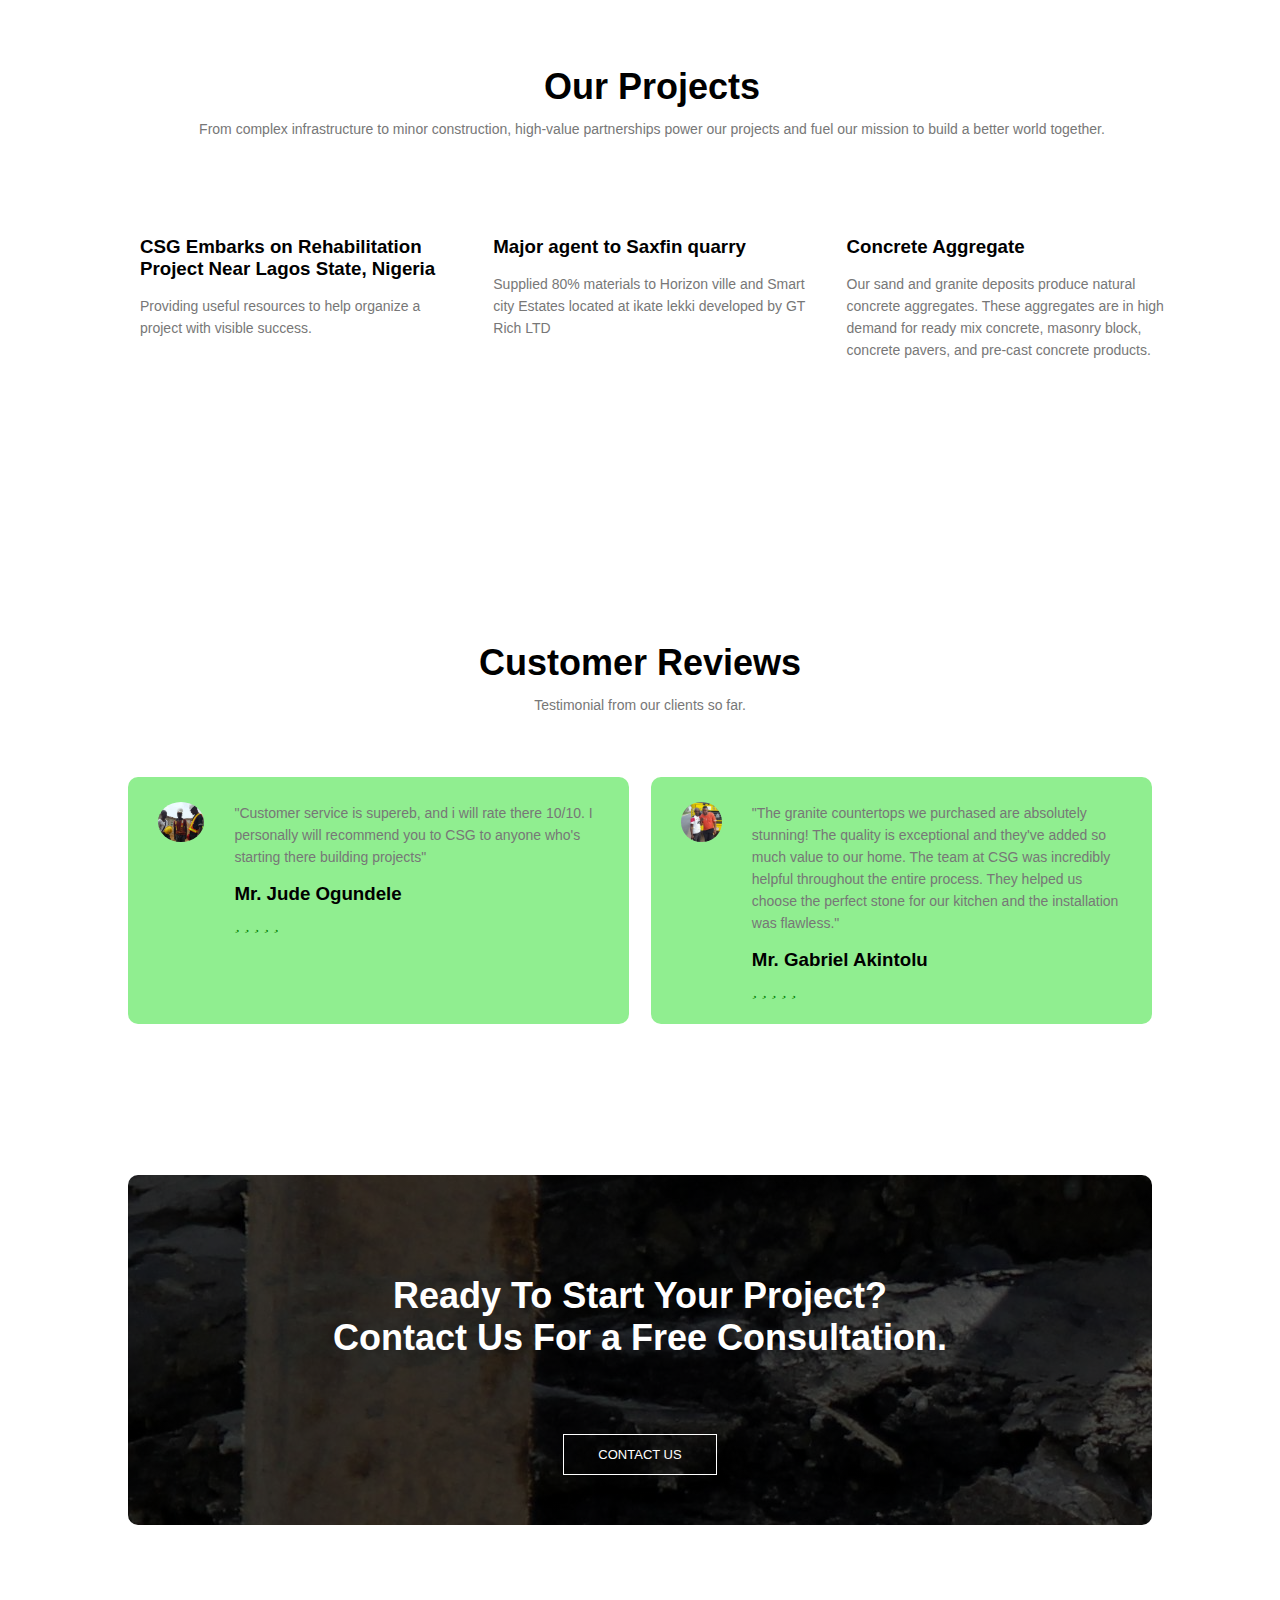
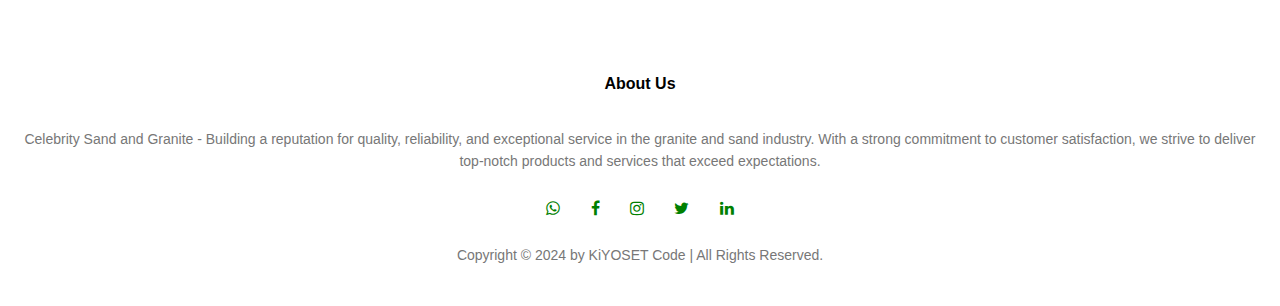
==== commit d59fd14c: "Update index.html" ====
--- a/index.html
+++ b/index.html
@@ -358,7 +358,7 @@
     position: fixed;
     right: 0;
     top: 0;
-    width: 820px; /* Adjust width as needed */
+    width: 800px; /* Adjust width as needed */
     height: 100%;
     background: white;
     color: black;
@@ -392,7 +392,7 @@
 .nav-links ul li {
     margin: 0; /* Remove margin */
     position: relative; /* Relative positioning for better control */
-    padding: 60px;
+    padding: 50px;
 }
  /* Navigation links */
  .nav-links ul li a {
@@ -867,7 +867,7 @@
     position: fixed;
     right: 0;
     top: 0;
-    width: 850px; /* Adjust width as needed */
+    width: 830px; /* Adjust width as needed */
     height: 100%;
     background: white;
     color: black;
@@ -913,7 +913,7 @@
         margin: 0;
         position: relative;
         width: 100%; /* Full width of container */
-        padding: 20px;
+        padding: 12px;
     }
 .service-col {
     width: 500px;
@@ -935,7 +935,7 @@
     position: fixed;
     right: 0;
     top: 0;
-    width: 460px; /* Adjust width as needed */
+    width: 440px; /* Adjust width as needed */
     height: 100%;
     background: white;
     color: black;
@@ -955,7 +955,7 @@
         text-decoration: none;
         color: black;
         border-bottom: 1px solid green; /* Green line under each link */
-        font-size: 18px;
+        font-size: 20px;
         display: block;
         padding: 10px 0;
         margin: 0;
@@ -970,7 +970,7 @@
 .nav-links ul li {
     margin: 0; /* Remove margin */
     position: relative; /* Relative positioning for better control */
-    padding: 50px;
+    padding: 43px;
 }
 }
 
@@ -1016,7 +1016,7 @@
     position: fixed;
     right: 0;
     top: 0;
-    width: 570px; /* Adjust width as needed */
+    width: 540px; /* Adjust width as needed */
     height: 100%;
     background: white;
     color: black;
@@ -1052,7 +1052,7 @@
 .nav-links ul li {
     margin: 0; /* Remove margin */
     position: relative; /* Relative positioning for better control */
-    padding: 35px;
+    padding: 30px;
 }
 }
 @media (min-width: 360px) and (max-width: 361px) {   
@@ -1060,7 +1060,7 @@
     position: fixed;
     right: 0;
     top: 0;
-    width: 390px; /* Adjust width as needed */
+    width: 370px; /* Adjust width as needed */
     height: 100%;
     background: white;
     color: black;
@@ -1094,7 +1094,7 @@
 .nav-links ul li {
     margin: 0; /* Remove margin */
     position: relative; /* Relative positioning for better control */
-    padding: 39px;
+    padding: 30px;
 }
 }
 @media (min-width: 344px) and (max-width: 345px) {
@@ -1122,7 +1122,7 @@
 .nav-links ul li {
     margin: 0; /* Remove margin */
     position: relative; /* Relative positioning for better control */
-    padding: 45px;
+    padding: 40px;
 } 
   }
   @media (min-width: 912px) and (max-width: 913px) {
@@ -1145,7 +1145,7 @@
     position: fixed;
     right: 0;
     top: 0;
-    width: 990px; /* Adjust width as needed */
+    width: 950px; /* Adjust width as needed */
     height: 100%;
     background: white;
     color: black;
@@ -1180,7 +1180,7 @@
         margin: 0;
         position: relative;
         width: 100%; /* Full width of container */
-        padding: 90px;
+        padding: 59PX;
     }
 
     /* Navigation links */
@@ -1209,7 +1209,7 @@
     position: fixed;
     right: 0;
     top: 0;
-    width: 400px; /* Adjust width as needed */
+    width: 380px; /* Adjust width as needed */
     height: 100%;
     background: white;
     color: black;
@@ -1243,7 +1243,7 @@
 .nav-links ul li {
     margin: 0; /* Remove margin */
     position: relative; /* Relative positioning for better control */
-    padding: 32px;
+    padding: 22px;
 }
 
 }
@@ -1252,7 +1252,7 @@
     position: fixed;
     right: 0;
     top: 0;
-    width: 430px; /* Adjust width as needed */
+    width: 410px; /* Adjust width as needed */
     height: 100%;
     background: white;
     color: black;
@@ -1287,7 +1287,7 @@
 .nav-links ul li {
     margin: 0; /* Remove margin */
     position: relative; /* Relative positioning for better control */
-    padding: 45px;
+    padding: 36px;
 }
 
 }
@@ -1300,7 +1300,7 @@
         position: fixed;
         right: 0;
         top: 0;
-        width: 480px; /* Adjust width as needed */
+        width: 460px; /* Adjust width as needed */
         height: 100%;
         background: white;
         color: black;
@@ -1334,7 +1334,7 @@
 .nav-links ul li {
     margin: 0; /* Remove margin */
     position: relative; /* Relative positioning for better control */
-    padding: 53px;
+    padding: 45px;
 }
 
     }    
@@ -1360,7 +1360,7 @@
     position: fixed;
     right: 0;
     top: 0;
-    width: 890px; /* Adjust width as needed */
+    width: 860px; /* Adjust width as needed */
     height: 100%;
     background: white;
     color: black;
@@ -1397,7 +1397,7 @@
 .nav-links ul li {
     margin: 0; /* Remove margin */
     position: relative; /* Relative positioning for better control */
-    padding: 80px;
+    padding: 60px;
 }
 }
 
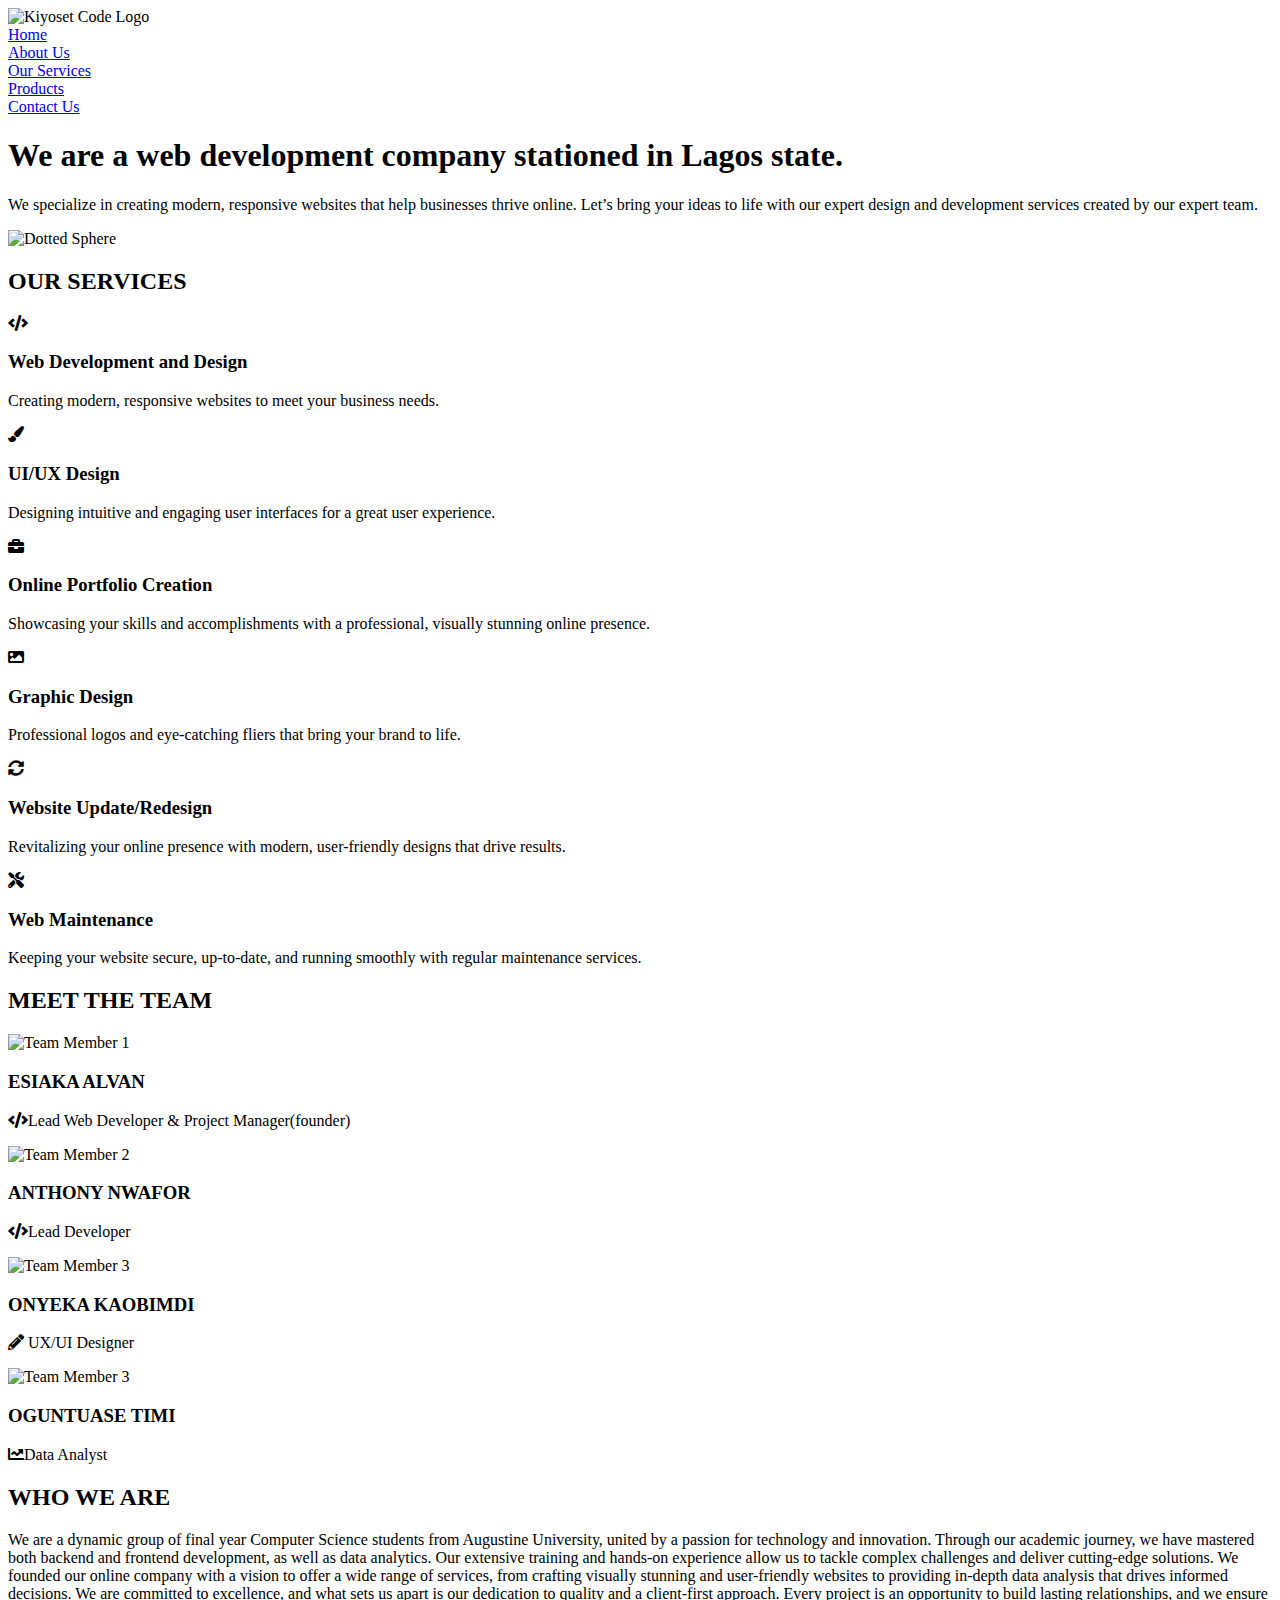
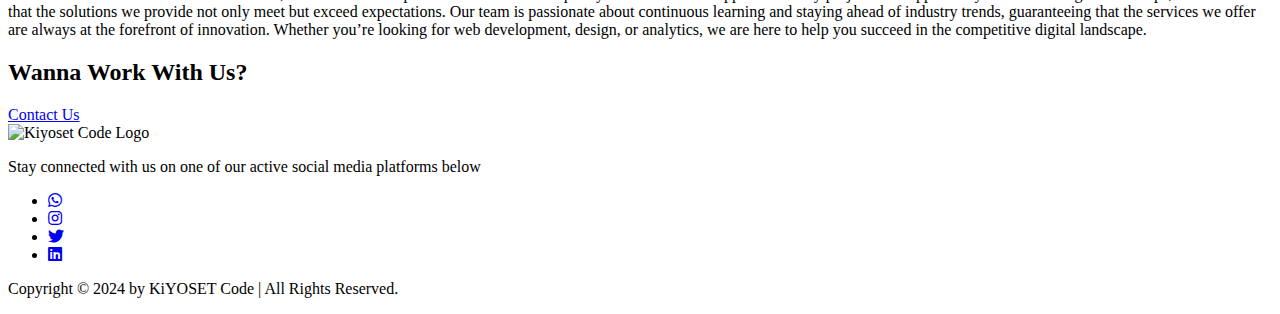
==== commit f68797bb: "Update index.html" ====
--- a/index.html
+++ b/index.html
@@ -1,1566 +1,1875 @@
+
 <!DOCTYPE html>
 <html lang="en">
 <head>
     <meta charset="UTF-8">
     <meta name="viewport" content="width=device-width, initial-scale=1.0">
-    <title>Celebrity Sand and Granite Vendor</title>
-    <link rel="stylesheet" href="https://cdnjs.cloudflare.com/ajax/libs/font-awesome/6.6.0/css/all.min.css" integrity="sha512-Kc323vGBEqzTmouAECnVceyQqyqdsSiqLQISBL29aUW4U/M7pSPA/gEUZQqv1cwx4OnYxTxve5UMg5GT6L4JJg==" crossorigin="anonymous" referrerpolicy="no-referrer" />
-    <link rel="stylesheet" href="styles.css">
-    <link rel="stylesheet" href="https://stackpath.bootstrapcdn.com/font-awesome/4.7.0/css/font-awesome.min.css">
+    <link rel="stylesheet" href="style.css">
+    <title>kiyoset Code Company Website</title>
+    <link rel="stylesheet" href="https://fonts.googleapis.com/css2?family=Nunito+Sans:wght@400;700&display=swap">
+    <link rel="stylesheet" href="https://fonts.googleapis.com/css2?family=JetBrains+Mono:wght@400;700&display=swap">
+    <link rel="stylesheet" href="https://cdnjs.cloudflare.com/ajax/libs/font-awesome/6.0.0-beta3/css/all.min.css">
+    <link rel="stylesheet" href="https://cdnjs.cloudflare.com/ajax/libs/font-awesome/5.15.3/css/all.min.css">
     <style>
-
-  /* Media Queries for Phone and Tablet Screens */
-/* Media Queries for Phone Screens */
-@media (max-width: 768px) {
-    
-    .header .nav-links ul {
+         .nav-toggle {
         display: none;
-    }
-
-    .header .nav-links {
+        position: absolute;
+        top: 30px;
+        right: 10px;
+        background-color: transparent;
+        color: black;
+        border: none;
+        padding: 10px 20px;
+        font-size: 28px;
+        cursor: pointer;
+        border: 2px solid black;
+        border-radius: 5px;
+        z-index: 999;
+    }
+        .nav-links {
+    display: none;
+    flex-direction: column;
+    align-items: center;
+    justify-content: center;
+    text-align: center;
+    gap: 10px;
+}
+
+/* Show the nav links when the toggle button is clicked */
+.nav-links.show {
+    display: flex;
+}
+        /* For normal phone screen sizes */
+@media (min-width: 321px) and (max-width: 480px) {
+    body {
+        font-size: 15px; /* Slightly larger font size than the smallest phones */
+    }
+    
+    .navbar {
+        padding: 12px; /* Adjust padding around the navbar */
+    }
+
+    .navbar img {
+        max-width: 120px; /* Adjust logo size for normal phones */
+    }
+
+    .main-content h1 {
+        font-size: 26px; /* Adjust font size for the heading */
+    }
+
+    .main-content p {
+        font-size: 13px; 
+    }
+
+    .rounded-ball img {
+        width: 120px; 
+        height: auto;
+    }
+
+    .services-section h2 {
+        font-size: 20px; /* Adjust heading font size */
+    }
+
+    .service-box {
+        width: 220px;
+        height: 170px; 
+    }
+
+    .black-circle {
+        width: 110px; /* Adjust size of black circle */
+        height: 110px; /* Adjust size of black circle */
+    }
+
+    #meet-the-team {
+        font-size: 15px; /* Adjust font size in the team section */
+    }
+
+    .team-container {
+        display: flex;
+        flex-direction: column; /* Align team members vertically */
+    }
+
+    .team-member {
+        height: 130%;
+        width: 100%;
+        margin-bottom: 12px; /* Space between team members */
+    }
+
+    .team-member img {
+        width: 60px; /* Adjust team member image size */
+        height: 60px; /* Adjust team member image size */
+    }
+
+    .team-member h3 {
+        font-size: 17px; 
+    }
+
+    .team-member p {
+
+        font-size: 13px;
+    }
+
+    .paragraph5 p5 {
+        font-size: 13px; /* Adjust font size for paragraph text */
+    }
+
+    .contact-button {
+        font-size: 15px; /* Adjust font size for contact button */
+        padding: 9px 14px; /* Adjust padding for button */
+    }
+}
+
+        /* Media query for iPhone SE (1st Gen) and similar small phones */
+@media (max-width: 320px) {
+    body {
+        font-size: 14px; /* Smaller font size for very small screens */
+    }
+
+    .navbar {
+        padding: 8px; /* Adjust padding around the navbar */
+    }
+
+    .navbar img {
+        max-width: 100px; /* Adjust logo size for very small screens */
+    }
+
+    .main-content h1 {
+        font-size: 22px; 
+    }
+
+    .main-content p {
+        font-size: 12px; /* Smaller font size for paragraphs */
+    }
+
+    .rounded-ball img {
+        width: 100px; 
+        height: auto; /* Maintain aspect ratio */
+    }
+
+    .services-section h2 {
+        font-size: 18px; /* Smaller heading font size */
+    }
+
+    .service-box {
+        width: 200px;
+        height: 150px; /* Adjust height of service boxes */
+    }
+
+    .black-circle {
+        width: 100px; 
+        height: 100px; /* Smaller size of black circle */
+    }
+
+    #meet-the-team {
+        font-size: 14px; /* Smaller font size in the team section */
+    }
+
+    .team-container {
+        display: flex;
+        flex-direction: column; /* Align team members vertically */
+    }
+
+    .team-member {
+        width: 100%;
+        margin-bottom: 10px; /* Space between team members */
+    }
+
+    .team-member img {
+        width: 80px; /* Smaller team member image size */
+        height: 80px; /* Smaller team member image size */
+    }
+
+    .team-member h3 {
+        font-size: 15px; /* Smaller font size for team member names */
+    }
+
+    .team-member p {
+        font-size: 12px; /* Smaller font size for team member titles */
+    }
+
+    .paragraph5 p5 {
+        font-size: 12px; /* Smaller font size for paragraph text */
+    }
+
+    .contact-button {
+        font-size: 14px; /* Smaller font size for contact button */
+        padding: 8px 12px; /* Smaller padding for button */
+    }
+}
+
+        /* Media query for iPhone SE (2nd and 3rd Gen) and similar phones */
+@media (max-width: 375px) {
+    body {
+        font-size: 15px;
+    }
+
+    .navbar {
+        padding: 10px; /* Adjust padding around the navbar */
+    }
+
+    .navbar img {
+        max-width: 120px; /* Adjust logo size for slightly larger screens */
+    }
+
+    .main-content h1 {
+        font-size: 24px;
+    }
+
+    .main-content p {
+        font-size: 13px; /* Adjust font size for paragraphs */
+    }
+
+    .rounded-ball img {
+        width: 120px; /* Adjust size of the rounded ball image */
+        height: auto; /* Maintain aspect ratio */
+    }
+
+    .services-section h2 {
+        font-size: 20px; /* Adjust heading font size */
+    }
+
+    .service-box {
+        width: 220px; /* Adjust width of service boxes */
+        height: 170px; /* Adjust height of service boxes */
+    }
+
+    .black-circle {
+        width: 110px; /* Adjust size of black circle */
+        height: 110px; /* Adjust size of black circle */
+    }
+
+    #meet-the-team {
+        font-size: 15px; /* Adjust font size in the team section */
+    }
+
+    .team-container {
+        display: flex;
+        flex-direction: column; /* Align team members vertically */
+    }
+
+    .team-member {
+        width: 100%;
+        margin-bottom: 12px; /* Space between team members */
+    }
+
+    .team-member img {
+        width: 90px;
+        height: 60px; 
+    }
+
+    .team-member h3 {
+        font-size: 17px; 
+    }
+
+    .team-member p {
+        font-size: 13px; /* Adjust font size for team member titles */
+    }
+
+    .paragraph5 p5 {
+        font-size: 13px; /* Adjust font size for paragraph text */
+    }
+
+    .contact-button {
+        font-size: 15px; 
+        padding: 9px 14px; /* Adjust padding for button */
+    }
+}
+
+/* For smallest phone screen sizes */
+@media (max-width: 320px) {
+    
+   
+    .navbar {
+    display: none;
+    background-color: #6A7AFF; /* Dark grey background */
+    border: 1px solid #6A7AFF; /* Blue border */
+    border-radius: 15px; 
+    padding: 10px 30px;
+    margin: 25px auto 20px auto; 
+    box-shadow: 0 4px 10px rgba(0, 0, 0, 0.3); /* Subtle shadow */
+    display: flex;
+    justify-content: space-between; 
+    align-items: center;
+    max-width: 1200px; /* Maximum width for the navbar */
+    
+}
+
+.nav-link {
+    display: none;
+    color: #ffffff; /* White text for the navbar */
+    font-weight: 500; /* Medium font weight */
+    text-transform: uppercase; /* Uppercase text */
+    text-decoration: none; /* Remove underline */
+    transition: color 0.3s; /* Smooth color transition */
+    font-size: 18px; /* Font size for nav links */
+}
+
+.nav-links :hover {
+    color: #090b0d; /* Blue text on hover */
+}
+
+
+.navbar-right .contact-btn {
+    display: none;
+    border: 1px solid #6A7AFF; /* Border color */
+    border-radius: 25px; /* Rounded corners */
+    padding: 8px 25px; 
+    background-color: #6A7AFF; /* Default blue background */
+    font-weight: bold; /* Bold text */
+    transition: background-color 0.3s, color 0.3s; /* Smooth hover effects */
+    color: #ffffff; /* Default white text color */
+    text-decoration: none; /* Remove underline */
+}
+.nav-links a {
         display: block;
+        padding: 10px 0;
+        font-size: 18px;
+        width: 100%;
         text-align: center;
     }
 
-    .header .nav-links ul {
-        list-style-type: none;
-        padding: 0;
-        margin: 0; /* Remove margin */
-    }
-
-    .header .nav-links ul li {
-        margin: 0; /* Remove margin */
-    }
-
-    .header .nav-links ul li a {
-        text-decoration: none;
-        color: #0a0808; /* Adjust color if needed */
-        font-size: 18px; /* Adjust font size */
-        display: block;
-        padding: 10px 0; /* Reduce padding */
-        border-bottom: 1px solid rgb(14, 197, 11); /* Add a border for better visibility */
-    }
-
-    .header .nav-links ul li a:hover {
-        background: #f0f0f0;
-    }
-
-    /* Add margin to the "Home" link specifically */
-    .header .nav-links ul li:first-child {
-        margin-top: 45px; /* Adjust this value to move it downward */
-    }
-
-    .text-box h1 {
-        font-size: 20px; /* Adjust font size */
-    }
-
-    .services .row, .projects .row, .testimonial .row {
+    /* Style for the navbar container */
+    .navbara {
         flex-direction: column;
-        align-items: center;
-    }
-
-    .services .service-col, .projects .projects-col, .testimonial .test-col {
-        width: 90%;
-        margin: 10px 0;
-        text-align: center;
-    }
-
-    .services .service-col i, .projects .projects-col img, .testimonial .test-col img {
-        width: 80px; /* Adjust icon and image size */
-        height: 80px;
-    }
-
-    .services .service-col h3, .projects .projects-col h3, .testimonial .test-col h3 {
-        font-size: 20px; /* Adjust font size */
-    }
-
-    .cta h1 {
-        font-size: 22px; /* Adjust font size */
-    }
-}
-
-@media (max-width: 768px) {
-    .projects{
-        padding: 0px;
-        /* litteraly oluchukwu's contribution to save your ass */
-    }
-    .projects .row {
-        flex-direction: row;
-        align-items: left;
-    }
-
-    .projects .projects-col {
-        width: 90%;
-        margin: 10px 0;
-        text-align: center;
-    }
-
-    .projects .projects-col img {
-        width: 80%;
-        height: auto;
-        margin: 0 auto;
-    }
-
-    .projects .projects-col h3 {
-        font-size: 15px;
-    }
-
-    .projects p {
-        text-align: center;
-        padding: 0 15px;
-    }
-}
-
-/* Media Queries for Tablet Screens */
-@media (max-width: 992px) {
-    .projects .row {
-        flex-direction: column;
-        align-items: center;
-    }
-
-    .projects .projects-col {
-        width: 80%;
-        margin: 15px 0;
-        text-align: center;
-    }
-
-    .projects .projects-col img {
-        width: 80%;
-        height: auto;
-        margin: 0 auto;
-    }
-
-    .projects .projects-col h3 {
-        font-size: 17px;
-    }
-
-    .projects p {
-        text-align: center;
-        padding: 0 20px;
-    }
-}
-
-/* Styles for the toggle button */
-.nav-toggle {
-    display: none; /* Hide by default */
-}
-
-@media (max-width: 768px) {
+        align-items: flex-start; /* Aligns the button to the left */
+    }
+    
+    /* Adjust the position of the toggle button */
     .nav-toggle {
         display: block;
-        position: fixed;
-        right: 10px; /* Adjust position */
-        top: 20px;
-        font-size: 24px;
+        position: absolute;
+        top: 30px;
+        right: 10px;
+        background-color: transparent;
+        color: black;
+        border: none;
+        padding: 10px 20px;
+        font-size: 28px;
         cursor: pointer;
-        background: transparent;
-        color: rgb(55, 188, 81);;
-        border: none;
-        padding: 5px 15px;
+        border: 2px solid black;
         border-radius: 5px;
-        z-index: 1000;
-    }
-
-   
-/* Navigation links container */
-.nav-links {
-    position: fixed;
-    right: 0;
-    top: 0;
-    width: 500px; /* Adjust width as needed */
-    height: calc(50% - 0.90%);
-    background: white;
-    color: black;
-    box-shadow: 0 0 10px rgba(0, 0, 0, 0.2);
-    transform: translateY(-100%);
-    transition: transform 0.3s ease-in-out;
-    z-index: 999; /* Ensure the menu is below the toggle button */
-    overflow: hidden;
-    display: flex; /* Use flexbox to center content */
-    flex-direction: column; /* Stack items vertically */
-    padding: 0; /* Remove default padding */
-    margin: 0; /* Remove default margin */
-    text-align: center; /* Center text */
-}
-
-/* Show navigation links when active */
-.nav-links.active {
-    transform: translateY(0);
-}
-
-/* Navigation links list */
-.nav-links ul {
-    list-style: none;
-    padding: 0; /* Remove default padding */
-    margin: 0; /* Remove default margin */
-    width: 100%; /* Full width for the container */
-    flex-direction: column;
-}
-
-/* List items */
-.nav-links ul li {
-    margin: 0; /* Remove margin */
-    position: relative; /* Relative positioning for better control */
-}
-   /* Navigation links */
-   .nav-links ul li a {
-        text-decoration: none;
-        color: black;
-        border-bottom: 1px solid green; /* Green line under each link */
-        font-size: 18px;
-        display: block;
-        padding: 10px 0;
-        margin: 0;
-        width: 100%; /* Ensure the links fill the container */
-        text-align: left; /* Align text to the left */
-        padding-left: 15px; /* Add some padding to the left for spacing */
-        box-sizing: border-box;
-    }
-
-
-/* Hover effect for navigation links */
-.nav-links ul li a:hover {
-    background: #f0f0f0;
-}
-
-
-
-}
-
-/* General Styles */
-nav {
-            display: flex;
-            align-items: center;
-            justify-content: space-between;
-            padding: 15px;
-        }
-
-        /* About Us Heading */
-        .sub-header h1 {
-            font-size: 36px;
-            font-weight: bold;
-            margin: 30px;
-            text-align: center;
-        }
-
-        /* Media Queries */
-        @media (max-width: 900px) {
-            .nav-links ul {
-                display: none;
-            }
-
-            .nav-links.active ul {
-                display: flex;
-                flex-direction: column;
-            }
-
-            .sub-header h1 {
-                font-size: 20px;
-            }
-         /* Navigation links */
-}
-
-@media (max-width: 600px) {
-    .sub-header h1 {
-        font-size: 20px;
-        margin: 15px;
-    }
-}
-
-
-        /* Media queries */
-        @media (max-width: 900px) { /* Tablet screens */
-            .nav-links ul {
-                display: none;
-            }
-
-            .nav-links.active ul {
-                display: flex;
-                flex-direction: column;
-            }
-
-            .sub-header h1 {
-                font-size: 30px;
-            }
-        }
-
-        @media (max-width: 600px) {
-            .sub-header h1 {
-                font-size: 14px;
-                margin: 15px;
-            }
-        
-        }
-
-        @media (max-width: 768px) { /* Phone screens */
-            .nav-links {
-                display: none;
-            }
-            
-            .nav-toggle {
-                display: block;
-            }
-            
-            .nav-links.open {
-                display: flex;
-            }
-        }
-        
-@media (max-width: 480px) {  .projects{
-        padding: 0px;
-        /* litteraly oluchukwu's contribution to save your ass */
-    }
-    .projects .row {
-        flex-direction: column; /* Stack columns vertically */
-        align-items: center; /* Center align items */
-    }
-
-    .projects .projects-col {
-        width: 90%; /* Adjust width to fit the screen */
-        margin: 10px 0; /* Add margin for spacing */
-        text-align: center; /* Center align text */
-    }
-
-    .projects .projects-col img {
-        width: 100%; /* Make images responsive */
+        z-index: 999;
+    }
+
+    /* Center the nav links vertically */
+    .nav-links {
+        position: absolute;
+        top: -12px; /* Adjust based on your layout */
+        left: 0;
+        right: 0;
+        background-color: #6A7AFF; /* Navbar background color */
+        padding: 20px 0;
+        border-radius: 10px; /* Rounded corners */
+    }
+
+    body {
+        font-size: 14px; /* Reduces the font size for smaller screens */
+    }
+    
+    .navbar {
+        padding: 10px; /* Reduce padding around the navbar */
+    }
+
+    .navbar img {
+        max-width: 100px; /* Reduce logo size */
+    }
+
+    .main-content h1 {
+        font-size: 24px; /* Reduce font size for the heading */
+    }
+
+    .main-content p {
+        font-size: 12px; /* Reduce font size for the paragraph */
+    }
+
+    .rounded-ball img {
+        width: 100px; /* Reduce size of the rounded ball image */
         height: auto; /* Maintain aspect ratio */
-        margin: 0 auto; /* Center align images */
-    }
-
-    .projects .projects-col h3 {
-        font-size: 16px; /* Adjust font size for smaller screens */
-    }
-
-    .projects p {
-        text-align: center; /* Center align paragraph text */
-        padding: 0 15px; /* Add padding for better readability */
-    }
-}
-
-@media (min-width: 768px) and (max-width: 900px) {
+    }
+
+    .services-section h2 {
+        font-size: 18px; /* Reduce heading font size */
+    }
+
+    .service-box {
+        width: 400px; /* Reduce width of service boxes */
+        height: 150px; /* Reduce height of service boxes */
+    }
+
+    .black-circle {
+        width: 50px; /* Reduce size of the black circle */
+        height: 50px; /* Reduce size of the black circle */
+    }
+
+    #meet-the-team {
+        font-size: 14px; /* Reduce font size in the team section */
+    }
+
+    .team-container {
+        display: flex;
+        flex-direction: column; /* Align team members vertically */
+    }
+
+    .team-member {
+        width: 100%;
+        margin-bottom: 10px; /* Space between team members */
+    }
+
+    .team-member img {
+        width: 90px; /* Reduce team member image size */
+        height: 90px; /* Reduce team member image size */
+    }
+
+    .team-member h3 {
+        font-size: 16px; /* Reduce font size for team member names */
+    }
+
+    .team-member p {
+        font-size: 12px; /* Reduce font size for team member titles */
+    }
+
+    .paragraph5 p5 {
+        font-size: 12px; /* Reduce font size for paragraph text */
+    }
+
+    .contact-button {
+        font-size: 14px; /* Reduce font size for contact button */
+        padding: 8px 12px; /* Adjust padding for button */
+    }
+}
+
+/* For tablet sizes */
+@media (max-width: 768px) {   
+    .navbar {
+    background-color: #000000; /* Dark grey background */
+    border: 1px solid #6A7AFF; /* Blue border */
+    border-radius: 50px; /* 50px border radius */
+    padding: 10px 30px; /* Padding inside the navbar */
+    margin: 25px auto 20px auto; /* Space below the navbar with 25px top margin */
+    box-shadow: 0 4px 10px rgba(0, 0, 0, 0.3); /* Subtle shadow */
+    display: flex;
+    justify-content: space-between; /* Space between left and right content */
+    align-items: center; /* Center items vertically */
+    max-width: 1200px; /* Maximum width for the navbar */
+}
+
+.navbar-left img {
+    max-height: 50px; /* Adjust logo size */
+}
+
+.navbar-nav {
+    display: none;
+    justify-content: center;
+    align-items: center;
+}
+
+.nav-item {
+    margin: 0 20px; /* Spacing between nav items */
+}
+
+.nav-link {
+    color: #ffffff; /* White text for the navbar */
+    font-weight: 500; /* Medium font weight */
+    text-transform: uppercase; /* Uppercase text */
+    text-decoration: none; /* Remove underline */
+    transition: color 0.3s; /* Smooth color transition */
+    font-size: 18px; /* Font size for nav links */
+}
+
+.nav-link:hover {
+    color: #007bff; /* Blue text on hover */
+}
+
+.navbar-right .contact-btn {
+    border: 1px solid #6A7AFF; /* Border color */
+    border-radius: 25px; /* Rounded corners */
+    padding: 8px 25px; /* Padding inside the "Contact Us" button */
+    background-color: #6A7AFF; /* Default blue background */
+    font-weight: bold; /* Bold text */
+    transition: background-color 0.3s, color 0.3s; /* Smooth hover effects */
+    color: #ffffff; /* Default white text color */
+    text-decoration: none; /* Remove underline */
+}
+
+.navbar-right .contact-btn:active {
+    background-color: #ffffff; /* White background on tap */
+    color: #6A7AFF; /* Blue text on tap */
+}
+
+.navbara {
+        flex-direction: column;
+        align-items: flex-start; /* Aligns the button to the left */
+    }
+    
+    /* Adjust the position of the toggle button */
     .nav-toggle {
         display: block;
-        position: fixed;
-        right: 10px; /* Adjust position */
-        top: 20px;
-        font-size: 32px;
+        position: absolute;
+        top: 30px;
+        right: 10px;
+        background-color: transparent;
+        color: #6A7AFF;
+        border: none;
+        padding: 10px 20px;
+        font-size: 28px;
         cursor: pointer;
-        background: transparent;
-        color: rgb(55, 188, 81);;
-        border: none;
-        padding: 5px 15px;
         border-radius: 5px;
-        z-index: 1000;
-    }
-
-/* Navigation links container */
-.nav-links {
-    position: fixed;
-    right: 0;
-    top: 0;
-    width: 800px; /* Adjust width as needed */
-    height: 100%;
-    background: white;
-    color: black;
-    box-shadow: 0 0 10px rgba(0, 0, 0, 0.2);
-    transform: translateY(-100%);
-    transition: transform 0.3s ease-in-out;
-    z-index: 999; /* Ensure the menu is below the toggle button */
-    overflow: hidden;
-    display: flex; /* Use flexbox to center content */
-    flex-direction: column; /* Stack items vertically */
-    padding: 0; /* Remove default padding */
-    margin: 0; /* Remove default margin */
-    text-align: center; /* Center text */
-}
-
-/* Show navigation links when active */
-.nav-links.active {
-    transform: translateY(0);
-}
-
-/* Navigation links list */
-.nav-links ul {
-    list-style: none;
-    padding: 13px; /* Remove default padding */
-    margin: 0; /* Remove default margin */
-    width: 100%; /* Full width for the container */
-    flex-direction: column;
-}
-
-/* List items */
-.nav-links ul li {
-    margin: 0; /* Remove margin */
-    position: relative; /* Relative positioning for better control */
-    padding: 50px;
-}
- /* Navigation links */
- .nav-links ul li a {
-        text-decoration: none;
-        color: black;
-        border-bottom: 1px solid green; /* Green line under each link */
-        font-size: 18px;
-        display: block;
-        padding: 10px 0;
-        margin: 0;
-        width: 100%; /* Ensure the links fill the container */
-        text-align: left; /* Align text to the left */
-        padding-left: 15px; /* Add some padding to the left for spacing */
-        box-sizing: border-box;
-    }
-/* Hover effect for navigation links */
-.nav-links ul li a:hover {
-    background: #f0f0f0;
-}
-
-
-    /* Hero Section */
-    .hero-section {
+        z-index: 999;
+    }
+
+    /* Center the nav links vertically */
+    .nav-links {
+        position: absolute;
+        top: -12px; /* Adjust based on your layout */
+        left: 0;
+        right: 0;
+        background-color: black; /* Navbar background color */
+        padding: 20px 0;
+        border-radius: 10px; /* Rounded corners */
+    }
+    
+.rounded-ball {
+    width: 600px; /* Increased width */
+    height: 450px; /* Increased height */
+    animation: rotateOnce 0s ease-in-out forwards; /* Rotate once on page load */
+}
+
+@keyframes rotateOnce {
+    from {
+        transform: rotate(0deg);
+    }
+    to {
+        transform: rotate(0deg);
+    }
+}
+    body {
+        font-size: 16px; /* Slightly smaller font size for tablets */
+    }
+
+    .navbar {
+        padding: 15px; /* Adjust padding around the navbar */
+    }
+
+    .navbar img {
+        max-width: 150px; /* Adjust logo size */
+    }
+
+    .main-content h1 {
+        font-size: 20px; /* Adjust font size for heading */
+    }
+
+    .main-content p {
+        font-size: 10px; /* Adjust font size for paragraph */
+    }
+
+    .rounded-ball img {
+        width: 150px; /* Adjust size of rounded ball image */
+        height: auto; /* Maintain aspect ratio */
+        padding-left: 20px;
+        margin-top: 70px;
+    }
+
+    .services-section h2 {
+        font-size: 22px; /* Adjust heading font size */
+    }
+
+    .service-box {
+        width: 300px; /* Adjust width of service boxes */
+        height: 250px; /* Adjust height of service boxes */
+        right: 30px;
+    }
+
+    .black-circle {
+        width: 100px; /* Adjust size of black circle */
+        height: 100px; /* Adjust size of black circle */
+    }
+
+    #meet-the-team {
+        font-size: 40px; /* Adjust font size in the team section */
+    }
+
+    #meet-the-team h2 {
+font-family: 'Futura', sans-serif;
+font-size: 40px;
+color: #ece0e0;
+}
+
+#meet-the-team h2::after {
+    content: '';
+    display: inline-block;
+    width: 40px; /* Dot size */
+    height: 40px; /* Dot size */
+    background-color: #6A7AFF; /* Blue dot */
+    border-radius: 50%; /* Circular dot */
+    margin-left: 10px; /* Spacing between text and dot */
+}
+    .team-container {
         display: flex;
+        flex-direction: column; /* Align team members vertically */
+        margin-left: 20px;
+    }
+
+    .team-member {
+background-color: #6A7AFF;
+border-radius: 15px;
+box-shadow: 0px 5px 15px rgba(0, 0, 0, 0.2);
+padding: 10px;
+width: 200px;
+height: 500px;
+text-align: center;
+transition: opacity 0.5s ease-out, transform 0.5s ease-out;
+}
+
+    .team-member {
+        width: 100%;
+        margin-bottom: 15px; /* Space between team members */
+        margin-left: -10px;
+    }
+
+    .team-member img {
+        width: 400px; /* Adjust team member image size */
+        height: 400px; /* Adjust team member image size */
+    }
+
+    .team-member h3 {
+        font-size: 20px; /* Adjust font size for team member names */
+        padding-top: 60px;
+    }
+
+    .team-member p {
+        font-size: 15px; /* Adjust font size for team member titles */
+        margin: 20px 0;
+        padding-top: 30px;
+    }
+    
+.team-member img {
+border-radius: 50%;
+width: 500px;
+height: 500px;
+object-fit: cover;
+align-items: center;
+transition: transform 0.5s ease-out;
+}
+
+
+    .paragraph5 p5 {
+        font-size: 14px; /* Adjust font size for paragraph text */
+    }
+
+    .contact-button {
+        font-size: 16px; /* Adjust font size for contact button */
+        padding: 10px 15px; /* Adjust padding for button */
+    }
+
+    #WHO-WE-ARE {
+text-align: left;
+padding: 50px 20px;
+align-items: left;
+
+}
+#WHO-WE-ARE h2 {
+font-family: 'Futura', sans-serif;
+font-size: 20px;
+color: #ece0e0;
+text-align: left;
+align-items: left;
+
+}   
+
+.paragraph5 {
+font-family: 'JetBrains Mono', monospace;
+font-size: 15px;
+color: #ece0e0;
+text-align: left;
+align-items: left;
+}
+#WHO-WE-ARE h2::after {
+    content: '';
+    display: inline-block;
+    width: 20px; /* Dot size */
+    height: 20px; /* Dot size */
+    background-color: #6A7AFF; /* Blue dot */
+    border-radius: 50%; /* Circular dot */
+    margin-left: 10px; /* Spacing between text and dot */
+}
+
+}
+@media (max-width: 855px) {
+       
+    #meet-the-team {
+        font-size: 40px; /* Adjust font size in the team section */
+    }
+
+    #meet-the-team h2 {
+font-family: 'Futura', sans-serif;
+font-size: 40px;
+color: #ece0e0;
+}
+
+#meet-the-team h2::after {
+    content: '';
+    display: inline-block;
+    width: 40px; /* Dot size */
+    height: 40px; /* Dot size */
+    background-color: #6A7AFF; /* Blue dot */
+    border-radius: 50%; /* Circular dot */
+    margin-left: 10px; /* Spacing between text and dot */
+}
+    .team-container {
+        display: flex;
+        flex-direction: column; /* Align team members vertically */
+        margin-left: 20px;
+    }
+
+    .team-member {
+background-color: #6A7AFF;
+border-radius: 15px;
+box-shadow: 0px 5px 15px rgba(0, 0, 0, 0.2);
+padding: 10px;
+width: 200px;
+height: 500px;
+text-align: center;
+transition: opacity 0.5s ease-out, transform 0.5s ease-out;
+}
+
+    .team-member {
+        width: 100%;
+        margin-bottom: 15px; /* Space between team members */
+        margin-left: -10px;
+    }
+
+    .team-member img {
+        width: 250px; /* Adjust team member image size */
+        height: 250px; /* Adjust team member image size */
+    }
+
+    .team-member h3 {
+        font-size: 30px; /* Adjust font size for team member names */
+        padding-top: 40px;
+    }
+
+    .team-member p {
+        font-size: 20px; /* Adjust font size for team member titles */
+        margin: 20px 0;
+        padding-top: 30px;
+    }
+    
+.navbar-left img {
+    display: flex;
+    max-height: 50px; /* Adjust logo size */
+}
+
+.navbar {
+    background-color: #000000; /* Dark grey background */
+    border: 1px solid #6A7AFF; /* Blue border */
+    border-radius: 50px; /* 50px border radius */
+    padding: 10px 30px; /* Padding inside the navbar */
+    margin: 25px auto 20px auto; /* Space below the navbar with 25px top margin */
+    box-shadow: 0 4px 10px rgba(0, 0, 0, 0.3); /* Subtle shadow */
+    display: flex;
+    justify-content: space-between; /* Space between left and right content */
+    align-items: center; /* Center items vertically */
+    max-width: 1200px; /* Maximum width for the navbar */
+}
+
+.navbar-left img {
+    max-height: 50px; /* Adjust logo size */
+}
+
+.navbar-nav {
+    display: none;
+    justify-content: center;
+    align-items: center;
+}
+
+.nav-item {
+    margin: 0 20px; /* Spacing between nav items */
+}
+
+.nav-link {
+    color: #ffffff; /* White text for the navbar */
+    font-weight: 500; /* Medium font weight */
+    text-transform: uppercase; /* Uppercase text */
+    text-decoration: none; /* Remove underline */
+    transition: color 0.3s; /* Smooth color transition */
+    font-size: 18px; /* Font size for nav links */
+}
+
+.nav-link:hover {
+    color: #007bff; /* Blue text on hover */
+}
+
+.navbar-right .contact-btn {
+    border: 1px solid #6A7AFF; /* Border color */
+    border-radius: 25px; /* Rounded corners */
+    padding: 8px 25px; /* Padding inside the "Contact Us" button */
+    background-color: #6A7AFF; /* Default blue background */
+    font-weight: bold; /* Bold text */
+    transition: background-color 0.3s, color 0.3s; /* Smooth hover effects */
+    color: #ffffff; /* Default white text color */
+    text-decoration: none; /* Remove underline */
+}
+
+.navbar-right .contact-btn:active {
+    background-color: #ffffff; /* White background on tap */
+    color: #6A7AFF; /* Blue text on tap */
+}
+
+.navbara {
         flex-direction: column;
-        align-items: center;
-        text-align: center;
-        padding: 30px;
-        background-size: cover;
-        background-position: center;
-    }
-
-    .hero-section h1 {
-        font-size: 2.5rem;
-        margin-bottom: 20px;
-    }
-
-    .hero-section p {
-        font-size: 1.3rem;
-        margin-bottom: 25px;
-        max-width: 90%;
-    }
-
-    /* Content Sections */
-    .content-section {
-        padding: 30px 20px;
-        text-align: center;
-    }
-
-    .content-section h2 {
-        font-size: 2rem;
-        margin-bottom: 20px;
-    }
-
-    .content-section p {
-        font-size: 1.2rem;
-        margin-bottom: 25px;
-    }
-
-    /* Adjust column layout */
-    .content-columns {
-        display: flex;
-        flex-direction: column;
-        gap: 30px;
-    }
-
-    /* Service Boxes */
-    .service-box {
-        display: flex;
-        flex-direction: column;
-        align-items: center;
-        text-align: center;
-        padding: 25px;
-        margin-bottom: 30px;
-        box-shadow: 0px 4px 10px rgba(0, 0, 0, 0.1);
-        border-radius: 15px;
-    }
-
-    .service-box h3 {
-        font-size: 1.8rem;
-        margin-bottom: 15px;
-    }
-
-    .service-box p {
-        font-size: 1.2rem;
-        margin-bottom: 15px;
-    }
-
-    /* Customer Review Section */
-    .customer-review-section {
-        padding: 30px 20px;
-        background-color: #f9f9f9;
-    }
-
-    .customer-review {
-        display: flex;
-        flex-direction: column;
-        align-items: center;
-        text-align: center;
-        margin-bottom: 30px;
-        padding: 20px;
-        background-color: #ffffff;
-        box-shadow: 0px 4px 10px rgba(0, 0, 0, 0.1);
-        border-radius: 15px;
-    }
-
-    .customer-review p {
-        font-size: 1.2rem;
-        margin-bottom: 15px;
-        max-width: 90%;
-        line-height: 1.5;
-    }
-
-    .customer-review h3 {
-        margin-bottom: 15px;
-        font-size: 1.3rem;
-    }
-
-    .customer-review i {
-        margin: 0 5px;
-        font-size: 1.6rem;
-        color: #FFD700;
-    }
-
-    /* Footer Section */
-    footer {
-        padding: 30px 20px;
-        text-align: center;
-        background-color: #333;
-        color: #fff;
-    }
-
-    footer p {
-        font-size: 1.1rem;
-        margin-bottom: 20px;
-    }
-
-    footer ul {
-        display: flex;
-        justify-content: center;
-        gap: 20px;
-        list-style: none;
-        padding: 0;
-        margin: 0;
-    }
-
-    footer ul li {
-        font-size: 1.2rem;
-    }
-
-    /* Buttons */
-    button {
-        padding: 12px 30px;
-        font-size: 1.2rem;
-        border-radius: 10px;
-        margin-bottom: 20px;
-    }
-
-    /* Image Adjustments */
-    img {
-        max-width: 100%;
-        height: auto;
-        border-radius: 15px;
-        margin-bottom: 30px;
-    }
-    .test-col {
-        flex-basis: 44%;
-        border-radius: 10px;
-        margin-bottom: 5%;
-        margin-right: 15px; /* Add gap between the columns */
-        text-align: center; /* Center text alignment */
-        background: lightgreen;
-        padding: 25px;
-        cursor: pointer;
-        display: flex;
-        flex-direction: column; /* Stack items vertically */
-        align-items: center; /* Center-align all items horizontally */
-    }
-
-    /* Adjust gap for the last column */
-    .test-col:last-child {
-        margin-right: 0;
-    }
-
-    .test-col img {
-        height: 40px;
-        margin-bottom: 15px; /* Add space below the image */
-        border-radius: 50%;
-    }
-
-    .test-col p {
-        padding: 0;
-        margin: 10px 0; /* Add space above and below the paragraph */
-        text-align: center; /* Center-align the paragraph text */
-    }
-
-    .test-col h3 {
-        margin-top: 15px;
-        margin-bottom: 10px; /* Add bottom margin for spacing */
-        text-align: center; /* Center-align the heading text */
-    }
-
-    .test-col i {
-        color: green;
-        margin-right: 5px; /* Add space between the icons */
-    }
-
-    /* Align the icons to the center */
-    .test-col .icons-container {
-        display: flex;
-        justify-content: center; /* Center-align the icons horizontally */
-        margin-top: 10px; /* Add space above the icons */
-    }
-}
-@media (min-width: 768px) and (max-width: 912px) {
-    /* Projects Section */
-    .projects {
-        width: 80%;
-        margin: auto;
-        text-align: center;
-        padding: 140px;
-        margin-top: 8vh;
-        padding-left: 5%; /* Add padding to push content to the right */
-        padding-right: 5%; /* Ensure there’s padding on both sides for consistent spacing */
-    }
-
-    .projects .row {
-        flex-direction: column; /* Stack columns vertically */
-        align-items: center; /* Center align items */
-    }
-
-    .projects .projects-col {
-        width: 90%; /* Adjust width to fit the screen */
-        margin: 20px 0; /* Increase margin for spacing between columns */
-        text-align: center; /* Center align text */
-    }
-
-    .projects .projects-col img {
-        width: 100%; /* Make images responsive */
-        height: auto; /* Maintain aspect ratio */
-        margin: 0 auto; /* Center align images */
-        border-radius: 10px; /* Ensure images have rounded corners */
-    }
-
-    .projects .projects-col h3 {
-        font-size: 18px; /* Increase font size for better readability */
-        margin-top: 20px; /* Add top margin to create space above the heading */
-        margin-bottom: 10px; /* Add bottom margin for spacing below the heading */
-        text-align: center;
-    }
-
-    .projects p {
-        text-align: center; /* Center align paragraph text */
-        padding: 0 15px; /* Add padding for better readability */
-        margin-top: 10px; /* Add margin to separate from elements above */
-        margin-bottom: 20px; /* Add margin to create space below paragraphs */
-    }
-}
-@media (min-width: 768px) and (max-width: 769px) {
-    .test-col {
-        flex-basis: 44%;
-        border-radius: 10px;
-        margin-bottom: 5%;
-        margin-right: 15px; /* Add gap between the columns */
-        text-align: center; /* Center text alignment */
-        background: lightgreen;
-        padding: 25px;
-        cursor: pointer;
-        display: flex;
-        flex-direction: column; /* Stack items vertically */
-        align-items: center; /* Center-align all items horizontally */
-    }
-
-    /* Adjust gap for the last column */
-    .test-col:last-child {
-        margin-right: 0;
-    }
-
-    .test-col img {
-        height: 40px;
-        margin-bottom: 15px; /* Add space below the image */
-        border-radius: 50%;
-    }
-
-    .test-col p {
-        padding: 0;
-        margin: 10px 0; /* Add space above and below the paragraph */
-        text-align: center; /* Center-align the paragraph text */
-    }
-
-    .test-col h3 {
-        margin-top: 15px;
-        margin-bottom: 10px; /* Add bottom margin for spacing */
-        text-align: center; /* Center-align the heading text */
-    }
-
-    .test-col i {
-        color: green;
-        margin-right: 5px; /* Add space between the icons */
-    }
-
-    /* Align the icons to the center */
-    .test-col .icons-container {
-        display: flex;
-        justify-content: center; /* Center-align the icons horizontally */
-        margin-top: 10px; /* Add space above the icons */
-    }
-}
-
-@media (min-width: 300px) and (max-width: 570px) {
-      /* Projects Section */
-      .projects {
-        width: 80%;
-        margin: auto;
-        text-align: center;
-        padding: 140px;
-        margin-top: 8vh;
-        padding-left: 5%; /* Add padding to push content to the right */
-        padding-right: 5%; /* Ensure there’s padding on both sides for consistent spacing */
-    }
-
-    .projects .row {
-        flex-direction: column; /* Stack columns vertically */
-        align-items: center; /* Center align items */
-    }
-
-    .projects .projects-col {
-        width: 90%; /* Adjust width to fit the screen */
-        margin: 20px 0; /* Increase margin for spacing between columns */
-        text-align: center; /* Center align text */
-    }
-
-    .projects .projects-col img {
-        width: 100%; /* Make images responsive */
-        height: auto; /* Maintain aspect ratio */
-        margin: 0 auto; /* Center align images */
-        border-radius: 10px; /* Ensure images have rounded corners */
-    }
-
-    .projects .projects-col h3 {
-        font-size: 18px; /* Increase font size for better readability */
-        margin-top: 20px; /* Add top margin to create space above the heading */
-        margin-bottom: 10px; /* Add bottom margin for spacing below the heading */
-        text-align: center;
-    }
-
-    .projects p {
-        text-align: center; /* Center align paragraph text */
-        padding: 0 15px; /* Add padding for better readability */
-        margin-top: 10px; /* Add margin to separate from elements above */
-        margin-bottom: 20px; /* Add margin to create space below paragraphs */
-    }
-    .test-col {
-        flex-basis: 44%;
-        border-radius: 10px;
-        margin-bottom: 5%;
-        margin-right: 15px; /* Add gap between the columns */
-        text-align: center; /* Center text alignment */
-        background: lightgreen;
-        padding: 25px;
-        cursor: pointer;
-        display: flex;
-        flex-direction: column; /* Stack items vertically */
-        align-items: center; /* Center-align all items horizontally */
-    }
-
-    /* Adjust gap for the last column */
-    .test-col:last-child {
-        margin-right: 0;
-    }
-
-    .test-col img {
-        height: 40px;
-        margin-bottom: 15px; /* Add space below the image */
-        border-radius: 50%;
-    }
-
-    .test-col p {
-        padding: 0;
-        margin: 10px 0; /* Add space above and below the paragraph */
-        text-align: center; /* Center-align the paragraph text */
-    }
-
-    .test-col h3 {
-        margin-top: 15px;
-        margin-bottom: 10px; /* Add bottom margin for spacing */
-        text-align: center; /* Center-align the heading text */
-    }
-
-    .test-col i {
-        color: green;
-        margin-right: 5px; /* Add space between the icons */
-    }
-
-    /* Align the icons to the center */
-    .test-col .icons-container {
-        display: flex;
-        justify-content: center; /* Center-align the icons horizontally */
-        margin-top: 10px; /* Add space above the icons */
-    }
-}
-    
-@media (min-width: 1024px) and (max-width: 1025px) {
-    .test-col {
-        flex-basis: 44%;
-        border-radius: 10px;
-        margin-bottom: 5%;
-        margin-right: 15px; /* Add gap between the columns */
-        text-align: center; /* Center text alignment */
-        background: lightgreen;
-        padding: 25px;
-        cursor: pointer;
-        display: flex;
-        flex-direction: column; /* Stack items vertically */
-        align-items: center; /* Center-align all items horizontally */
-    }
-
-    /* Adjust gap for the last column */
-    .test-col:last-child {
-        margin-right: 0;
-    }
-
-    .test-col img {
-        height: 40px;
-        margin-bottom: 15px; /* Add space below the image */
-        border-radius: 50%;
-    }
-
-    .test-col p {
-        padding: 0;
-        margin: 10px 0; /* Add space above and below the paragraph */
-        text-align: center; /* Center-align the paragraph text */
-    }
-
-    .test-col h3 {
-        margin-top: 15px;
-        margin-bottom: 10px; /* Add bottom margin for spacing */
-        text-align: center; /* Center-align the heading text */
-    }
-
-    .test-col i {
-        color: green;
-        margin-right: 5px; /* Add space between the icons */
-    }
-
-    /* Align the icons to the center */
-    .test-col .icons-container {
-        display: flex;
-        justify-content: center; /* Center-align the icons horizontally */
-        margin-top: 10px; /* Add space above the icons */
-    }
-}
-@media (min-width: 820px) and (max-width: 855px) {
+        align-items: flex-start; /* Aligns the button to the left */
+    }
+    
+    /* Adjust the position of the toggle button */
     .nav-toggle {
         display: block;
-        position: fixed;
-        right: 10px; /* Adjust position */
-        top: 20px;
-        font-size: 39px;
+        position: absolute;
+        top: 30px;
+        right: 10px;
+        background-color: transparent;
+        color: #6A7AFF;
+        border: none;
+        padding: 10px 20px;
+        font-size: 28px;
         cursor: pointer;
-        background: transparent;
-        color: rgb(55, 188, 81);;
+        border-radius: 5px;
+        z-index: 999;
+    }
+
+    /* Center the nav links vertically */
+    .nav-links {
+        position: absolute;
+        top: -12px; /* Adjust based on your layout */
+        left: 0;
+        right: 0;
+        background-color: black; /* Navbar background color */
+        padding: 20px 0;
+        border-radius: 10px; /* Rounded corners */
+    }
+
+    .navbar-right .contact-btn {
+    display: none;
+    border: 1px solid #6A7AFF; /* Border color */
+    border-radius: 25px; /* Rounded corners */
+    padding: 8px 25px; /* Padding inside the "Contact Us" button */
+    background-color: #6A7AFF; /* Default blue background */
+    font-weight: bold; /* Bold text */
+    transition: background-color 0.3s, color 0.3s; /* Smooth hover effects */
+    color: #ffffff; /* Default white text color */
+    text-decoration: none; /* Remove underline */
+}
+}
+@media (min-width: 321px) and (max-width: 500px) {
+
+    .text-content h1 {
+        font-family: 'Nunito Sans', sans-serif;
+        font-weight:1000;
+        line-height: 100%;
+        /* font-weight: bold; */
+        color: #f2f0ef;
+        font-style: normal;
+        margin: 0;
+        font-size: 50px;
+        /* width: 80vw; */
+        padding: 0;
+        font-variation-settings: "wdth" 100, "YTLC" 500;
+        letter-spacing: -0.03em;
+    }
+    
+    .text-content {
+        width: 90%;
+        text-align: left;
+        margin: 0;
+        /* gap: 20px; */
+        padding: 0px;
+        margin-top: 19.5px;
+        max-width: 100%;
+        display: flex;
+        flex-wrap: wrap;
+        height: 100vh;
+
+    }
+        
+   	.main-content {
+        display: flex;
+        margin: 0;
+        width: 100vw;
+        /* gap: 100px; */
+        flex-wrap: wrap;
+        flex-direction: column;
+        height: auto;
+        margin-bottom: 0px;
+    }
+
+    .services-section {
+        margin-top: 0px;
+        padding: 0px;
+    }
+    .services-section h2 {
+        font-size: 28px;
+    }
+    .services-container{
+        padding: 50px;
+    }
+    .text-content p {
+        font-family: 'JetBrains Mono', monospace; /* JetBrains Mono font */
+        font-weight: 400; /* Regular weight */
+        color: #ffffff; /* White text */
+        font-style: normal; /* Normal style */
+        margin: 0;
+        font-size: 16px;
+        letter-spacing: -0.01em;
+        line-height: 150%;
+        width: 100%;
+        text-align: right;
+        padding: 0; /* Remove padding */
+    }
+    .nav-links.show {
+    display: flex;
+    padding-top: 45px;
+    justify-content: space-around;
+}
+   .nav-link {
+        color: #ffffff;
+        font-weight: 500;
+        text-transform: uppercase;
+        text-decoration: none;
+        transition: color 0.3s;
+        font-size: 21px;
+        margin: 20px;
+    } 
+    #meet-the-team {
+        padding: 0px 20px;
+        margin-top: 80px;
+    }
+
+    #meet-the-team h2 {
+        font-family: 'Nunito Sans', sans-serif;
+        font-style: oblique;
+        font-size: 28px;
+        color: #ece0e0;
+        display: inline-flex;
+        align-items: center;
+        width: 100%;
+        justify-content: center;
+        
+}
+
+    #meet-the-team h2::after {
+            content: '';
+            display: block;
+            width: 38px;
+            height: 38px;
+            background-color: #6A7AFF;
+            border-radius: 50%;
+            margin-left: 10px;
+    }
+    
+#meet-the-team {
+    text-align: left;
+    padding: 50px 20px;
+}
+
+#meet-the-team h2 {
+    font-family: 'Futura', sans-serif;
+    font-size: 29x;
+    color: #ece0e0;
+    margin-right: 50px;
+}
+
+#meet-the-team h2::after {
+    content: '';
+    display: inline-block;
+    width: 29px; 
+    height: 29px; 
+    background-color: #6A7AFF;
+    border-radius: 50%; 
+    margin-left: 10px; 
+}
+
+.team-container {
+    display: flex;
+    flex-wrap: wrap;
+    justify-content: center;
+    gap: 20px;
+    margin-top: 60px;
+    margin-right: -50px;
+}
+
+.team-member {
+    background-color: #6A7AFF;
+    border-radius: 15px;
+    box-shadow: 0px 5px 15px rgba(0, 0, 0, 0.2);
+    padding: 20px;
+    width: 340px;
+    height: 350px;
+    text-align: center;
+    transition: opacity 0.5s ease-out, transform 0.5s ease-out, box-shadow 0.5s ease-out;
+    position: relative;
+    overflow: hidden; /* Ensures the black line stays within the border */
+    border: 5px solid black; /* Adds the black line inside the border */
+    box-sizing: border-box; /* Includes padding and border in element’s total width and height */
+}
+
+.team-member::before {
+    content: '';
+    position: absolute;
+    top: 0;
+    left: 0;
+    width: 100%;
+    height: 100%;
+    border: 5px solid black; /* Adds the black line inside the border */
+    border-radius: 15px; /* Match the border radius of the element */
+    box-sizing: border-box; /* Ensures the border is included in the element’s size */
+    pointer-events: none; /* Allows interaction with elements beneath the border */
+}
+
+.team-member img {
+    border-radius: 50%;
+    width: 150px;
+    height: 150px;
+    object-fit: cover;
+    transition: transform 0.5s ease-out;
+}
+
+.team-member h3 {
+    font-family: 'Nunito Sans', sans-serif;
+    font-size: 20px;
+    color: #fff;
+    margin-top: 20px;
+    transform: translateY(-50px);
+    transition: transform 0.5s ease-out;
+}
+
+.team-member p {
+    font-family: 'JetBrains Mono', monospace;
+    color: #fff;
+    margin: 20px 0;
+    transform: translateY(50px);
+    transition: transform 0.5s ease-out;
+    padding-top: -40px;
+}
+
+.team-member p i {
+    color: black; /* Icon color */
+    margin-right: 8px;
+}
+
+.team-member:hover {
+    transform: translateY(-10px);
+    box-shadow: 0px 10px 30px rgba(255, 255, 255, 0.6); /* White glow effect */
+}
+
+.team-member:hover img {
+    transform: scale(1.1); /* Slight zoom on hover */
+}
+
+.team-member:hover h3,
+.team-member:hover p {
+    transform: translateY(0);
+}
+
+.rounded-ball {
+    display:none;
+}
+
+.rounded-ball img {
+    width: 50%; /* Full width of the container */
+    height: 70%; /* Full height of the container */
+    border-radius: 50%; /* Make the image circular */
+    box-shadow: 0 4px 10px rgba(0, 0, 0, 0.3); /* Shadow for the ball */
+    object-fit: cover; /* Ensure the image covers the container */
+
+}
+
+.navbar {
+        background-color: transparent;
         border: none;
-        padding: 5px 15px;
-        border-radius: 5px;
-        z-index: 1000;
-    }
-
-      
-/* Navigation links container */
-.nav-links {
-    position: fixed;
-    right: 0;
-    top: 0;
-    width: 830px; /* Adjust width as needed */
-    height: 100%;
-    background: white;
-    color: black;
-    box-shadow: 0 0 10px rgba(0, 0, 0, 0.2);
-    transform: translateY(-100%);
-    transition: transform 0.3s ease-in-out;
-    z-index: 999; /* Ensure the menu is below the toggle button */
-    overflow: hidden;
-    display: flex; /* Use flexbox to center content */
-    flex-direction: column; /* Stack items vertically */
-    padding: 0; /* Remove default padding */
-    margin: 0; /* Remove default margin */
-    text-align: center; /* Center text */
-}
-
-
-    /* Navigation links */
-    .nav-links ul li a {
-        text-decoration: none;
-        color: black;
-        border-bottom: 1px solid green; /* Green line under each link */
-        font-size: 18px;
-        display: block;
-        padding: 10px 0;
-        margin: 0;
-        width: 100%; /* Ensure the links fill the container */
-        text-align: left; /* Align text to the left */
-        padding-left: 15px; /* Add some padding to the left for spacing */
-        box-sizing: border-box;
-    }
- /* Navigation links list */
- .nav-links ul {
-        list-style: none;
-        padding: 0;
-        margin: 0;
-        width: 100%;
+        padding: 7px 10px;
+        margin: 25px auto 20px auto;
+        /* box-shadow: 0 4px 10px rgba(0, 0, 0, 0.3); */
+        display: flex;
+        justify-content: space-between;
+        align-items: center;
+        max-width: 1200px;
+    }
+
+.navbar-left img {
+    max-height: 50px; /* Adjust logo size */
+}
+
+.navbar-nav {
+    display: none;
+    justify-content: center;
+    align-items: center;
+}
+
+.nav-item {
+    margin: 0 20px; /* Spacing between nav items */
+}
+
+.nav-link {
+    color: #ffffff; /* White text for the navbar */
+    font-weight: 500; /* Medium font weight */
+    text-transform: uppercase; /* Uppercase text */
+    text-decoration: none; /* Remove underline */
+    transition: color 0.3s; /* Smooth color transition */
+    font-size: 18px; /* Font size for nav links */
+}
+
+.nav-link:hover {
+    color: #007bff; /* Blue text on hover */
+}
+
+.navbar-right .contact-btn {
+    border: 1px solid #6A7AFF; /* Border color */
+    border-radius: 25px; /* Rounded corners */
+    padding: 8px 25px; /* Padding inside the "Contact Us" button */
+    background-color: #6A7AFF; /* Default blue background */
+    font-weight: bold; /* Bold text */
+    transition: background-color 0.3s, color 0.3s; /* Smooth hover effects */
+    color: #ffffff; /* Default white text color */
+    text-decoration: none; /* Remove underline */
+}
+
+.navbar-right .contact-btn:active {
+    background-color: #ffffff; /* White background on tap */
+    color: #6A7AFF; /* Blue text on tap */
+}
+
+.navbara {
         flex-direction: column;
-    }
-
-    /* List items */
-    .nav-links ul li {
-        bottom: -60px;
-        margin: 0;
-        position: relative;
-        width: 100%; /* Full width of container */
-        padding: 12px;
-    }
-.service-col {
-    width: 500px;
-    flex-basis: 31%;
-    background: rgb(177, 255, 177);
-    border-radius: 10px;
-    margin-bottom: 5%;
-    padding: 20px 12px;
-    box-sizing: border-box;
-    transition: 0.5s;
-    cursor: pointer;
-}
-}
-
-@media (min-width: 412px) and (max-width: 431px) {
-    
-/* Navigation links container */
-.nav-links {
-    position: fixed;
-    right: 0;
-    top: 0;
-    width: 440px; /* Adjust width as needed */
-    height: 100%;
-    background: white;
-    color: black;
-    box-shadow: 0 0 10px rgba(0, 0, 0, 0.2);
-    transform: translateY(-100%);
-    transition: transform 0.3s ease-in-out;
-    z-index: 999; /* Ensure the menu is below the toggle button */
-    overflow: hidden;
-    display: flex; /* Use flexbox to center content */
-    flex-direction: column; /* Stack items vertically */
-    padding: 0; /* Remove default padding */
-    margin: 0; /* Remove default margin */
-    text-align: center; /* Center text */
-}
-   /* Navigation links */
-   .nav-links ul li a {
-        text-decoration: none;
-        color: black;
-        border-bottom: 1px solid green; /* Green line under each link */
-        font-size: 20px;
-        display: block;
-        padding: 10px 0;
-        margin: 0;
-        width: 100%; /* Ensure the links fill the container */
-        text-align: left; /* Align text to the left */
-        padding-left: 15px; /* Add some padding to the left for spacing */
-        box-sizing: border-box;
-    }
-
-
-/* List items */
-.nav-links ul li {
-    margin: 0; /* Remove margin */
-    position: relative; /* Relative positioning for better control */
-    padding: 43px;
-}
-}
-
-@media (min-width: 370px) and (max-width: 376px) {
-    .nav-links {
-    position: fixed;
-    right: 0;
-    top: 0;
-    width: -20px; /* Adjust width as needed */
-    height: 100%;
-    background: white;
-    color: black;
-    box-shadow: 0 0 10px rgba(0, 0, 0, 0.2);
-    transform: translateY(-100%);
-    transition: transform 0.3s ease-in-out;
-    z-index: 999; /* Ensure the menu is below the toggle button */
-    overflow: hidden;
-    display: flex; /* Use flexbox to center content */
-    flex-direction: column; /* Stack items vertically */
-    padding: 0; /* Remove default padding */
-    margin: 0; /* Remove default margin */
-    text-align: center; /* Center text */
-}
-   /* Navigation links */
-   .nav-links ul li a {
-        text-decoration: none;
-        color: black;
-        border-bottom: 1px solid green; /* Green line under each link */
-        font-size: 18px;
-        display: block;
-        padding: 10px 0;
-        margin: 0;
-        width: 100%; /* Ensure the links fill the container */
-        text-align: left; /* Align text to the left */
-        padding-left: 15px; /* Add some padding to the left for spacing */
-        box-sizing: border-box;
-    }
-
-}
-@media (min-width: 500px) and (max-width: 570px) {
-    .nav-links {
-    display: block;
-    position: fixed;
-    right: 0;
-    top: 0;
-    width: 540px; /* Adjust width as needed */
-    height: 100%;
-    background: white;
-    color: black;
-    box-shadow: 0 0 10px rgba(0, 0, 0, 0.2);
-    transform: translateY(-100%);
-    transition: transform 0.3s ease-in-out;
-    z-index: 999; /* Ensure the menu is below the toggle button */
-    overflow: hidden;
-    display: flex; /* Use flexbox to center content */
-    flex-direction: column; /* Stack items vertically */
-    padding: 0; /* Remove default padding */
-    margin: 0; /* Remove default margin */
-    text-align: center; /* Center text */
-    overflow-y: hidden;
-}
-
-    /* Navigation links */
-    .nav-links ul li a {
-        text-decoration: none;
-        color: black;
-        border-bottom: 1px solid green; /* Green line under each link */
-        font-size: 18px;
-        display: block;
-        padding: 10px 0;
-        margin: 0;
-        width: 100%; /* Ensure the links fill the container */
-        text-align: left; /* Align text to the left */
-        padding-left: 15px; /* Add some padding to the left for spacing */
-        box-sizing: border-box;
-    }
-    
-/* List items */
-.nav-links ul li {
-    margin: 0; /* Remove margin */
-    position: relative; /* Relative positioning for better control */
-    padding: 30px;
-}
-}
-@media (min-width: 360px) and (max-width: 361px) {   
-     .nav-links {
-    position: fixed;
-    right: 0;
-    top: 0;
-    width: 370px; /* Adjust width as needed */
-    height: 100%;
-    background: white;
-    color: black;
-    box-shadow: 0 0 10px rgba(0, 0, 0, 0.2);
-    transform: translateY(-100%);
-    transition: transform 0.3s ease-in-out;
-    z-index: 999; /* Ensure the menu is below the toggle button */
-    overflow: hidden;
-    display: flex; /* Use flexbox to center content */
-    flex-direction: column; /* Stack items vertically */
-    padding: 0; /* Remove default padding */
-    margin: 0; /* Remove default margin */
-    text-align: center; /* Center text */
-}
-   /* Navigation links */
-   .nav-links ul li a {
-        text-decoration: none;
-        color: black;
-        border-bottom: 1px solid green; /* Green line under each link */
-        font-size: 18px;
-        display: block;
-        padding: 10px 0;
-        margin: 0;
-        width: 100%; /* Ensure the links fill the container */
-        text-align: left; /* Align text to the left */
-        padding-left: 15px; /* Add some padding to the left for spacing */
-        box-sizing: border-box;
-    }
-    
-/* List items */
-.nav-links ul li {
-    margin: 0; /* Remove margin */
-    position: relative; /* Relative positioning for better control */
-    padding: 30px;
-}
-}
-@media (min-width: 344px) and (max-width: 345px) {
-    .nav-links {
-    width: 375px; /* Adjust width as needed */
-    height: 100%;
-    }
-       /* Navigation links */
-       .nav-links ul li a {
-        text-decoration: none;
-        color: black;
-        border-bottom: 1px solid green; /* Green line under each link */
-        font-size: 18px;
-        display: block;
-        padding: 10px 0;
-        margin: 0;
-        width: 100%; /* Ensure the links fill the container */
-        text-align: left; /* Align text to the left */
-        padding-left: 15px; /* Add some padding to the left for spacing */
-        box-sizing: border-box;
-    }
-
-        
-/* List items */
-.nav-links ul li {
-    margin: 0; /* Remove margin */
-    position: relative; /* Relative positioning for better control */
-    padding: 40px;
-} 
-  }
-  @media (min-width: 912px) and (max-width: 913px) {
+        align-items: flex-start; /* Aligns the button to the left */
+    }
+    
+    /* Adjust the position of the toggle button */
     .nav-toggle {
         display: block;
-        position: fixed;
-        right: 10px; /* Adjust position */
-        top: 20px;
-        font-size: 36px;
+        position: absolute;
+        top: 30px;
+        right: 10px;
+        background-color: transparent;
+        color: #6A7AFF;
+        border: none;
+        padding: 10px 20px;
+        font-size: 28px;
         cursor: pointer;
-        background: transparent;
-        color: rgb(55, 188, 81);;
-        border: none;
-        padding: 5px 15px;
         border-radius: 5px;
-        z-index: 1000;
-    }
-
-  .nav-links {
-    position: fixed;
-    right: 0;
-    top: 0;
-    width: 950px; /* Adjust width as needed */
-    height: 100%;
-    background: white;
-    color: black;
-    box-shadow: 0 0 10px rgba(0, 0, 0, 0.2);
-    transform: translateY(-100%);
-    transition: transform 0.3s ease-in-out;
-    z-index: 999; /* Ensure the menu is below the toggle button */
-    overflow: hidden;
-    display: flex; /* Use flexbox to center content */
-    flex-direction: column; /* Stack items vertically */
-    padding: 0; /* Remove default padding */
-    margin: 0; /* Remove default margin */
-    text-align: center; /* Center text */
-}
-   /* Show navigation links when active */
-   .nav-links.active {
-        transform: translateX(0); /* Slide in from the left */
-    }
-
-    /* Navigation links list */
-    .nav-links ul {
-        list-style: none;
-        padding: 0;
-        margin: 0;
-        width: 100%;
+        z-index: 999;
+    }
+
+    /* Center the nav links vertically */
+    .nav-links {
+        position: absolute;
+        top: -12px; /* Adjust based on your layout */
+        left: 0;
+        right: 0;
+        background-color: black; /* Navbar background color */
+        padding: 20px 0;
+        border-radius: 10px; /* Rounded corners */
+    }
+}
+
+@media (min-width: 768px) and (max-width: 768px) {
+  
+.main-content {
+    display: flex;
+    align-items: center; /* Align items vertically in the center */
+    justify-content: space-between; /* Space between the text and image */
+    margin: 0 20px; /* Margin for left and right */
+    height: calc(100vh - 150px); /* Adjust height to fill the viewport minus navbar and padding */
+}
+
+.text-content {
+    max-width: 53%; /* Limit the text width to make space for the image */
+}
+
+.text-content h1 {
+    font-family: 'Nunito Sans', sans-serif; /* Nunito Sans font */
+    font-weight: 900; /* Black weight */
+    color: #ffffff; /* White text */
+    font-style: italic; /* Italic style */
+    margin: 0;
+    font-size: 40px; /* Font size as requested */
+}
+
+.text-content p {
+    font-family: 'JetBrains Mono', monospace; /* JetBrains Mono font */
+    font-weight: 400; /* Regular weight */
+    color: #ffffff; /* White text */
+    font-style: normal; /* Normal style */
+    margin: 0;
+    font-size: 18px; /* Font size as requested */
+}
+
+
+.rounded-ball {
+    margin-left: 10px;
+    margin-top: -80px;
+    display: flex;
+    width: 600px; /* Increased width */
+    height: 400px; /* Increased height */
+    animation: rotateOnce 2s ease-in-out forwards; /* Rotate once on page load */
+    
+}
+
+.rounded-ball img {
+    width: 130%; /* Full width of the container */
+    height: 100%; /* Full height of the container */
+    border-radius: 50%; /* Make the image circular */
+    box-shadow: 0 4px 10px rgba(0, 0, 0, 0.3); /* Shadow for the ball */
+    object-fit: cover; /* Ensure the image covers the container */
+
+}
+
+.navbar {
+    background-color: #000000; /* Dark grey background */
+    border: 1px solid #6A7AFF; /* Blue border */
+    border-radius: 50px; /* 50px border radius */
+    padding: 10px 30px; /* Padding inside the navbar */
+    margin: 25px auto 20px auto; /* Space below the navbar with 25px top margin */
+    box-shadow: 0 4px 10px rgba(0, 0, 0, 0.3); /* Subtle shadow */
+    display: flex;
+    justify-content: space-between; /* Space between left and right content */
+    align-items: center; /* Center items vertically */
+    max-width: 1200px; /* Maximum width for the navbar */
+}
+
+.navbar-left img {
+    max-height: 50px; /* Adjust logo size */
+}
+
+.navbar-nav {
+    display: none;
+    justify-content: center;
+    align-items: center;
+}
+
+.nav-item {
+    margin: 0 20px; /* Spacing between nav items */
+}
+
+.nav-link {
+    color: #ffffff; /* White text for the navbar */
+    font-weight: 500; /* Medium font weight */
+    text-transform: uppercase; /* Uppercase text */
+    text-decoration: none; /* Remove underline */
+    transition: color 0.3s; /* Smooth color transition */
+    font-size: 18px; /* Font size for nav links */
+}
+
+.nav-link:hover {
+    color: #007bff; /* Blue text on hover */
+}
+
+.navbar-right .contact-btn {
+    border: 1px solid #6A7AFF; /* Border color */
+    border-radius: 25px; /* Rounded corners */
+    padding: 8px 25px; /* Padding inside the "Contact Us" button */
+    background-color: #6A7AFF; /* Default blue background */
+    font-weight: bold; /* Bold text */
+    transition: background-color 0.3s, color 0.3s; /* Smooth hover effects */
+    color: #ffffff; /* Default white text color */
+    text-decoration: none; /* Remove underline */
+}
+
+.navbar-right .contact-btn:active {
+    background-color: #ffffff; /* White background on tap */
+    color: #6A7AFF; /* Blue text on tap */
+}
+
+.navbara {
         flex-direction: column;
-    }
-
-    /* List items */
-    .nav-links ul li {
-        bottom: -60px;
-        margin: 0;
-        position: relative;
-        width: 100%; /* Full width of container */
-        padding: 59PX;
-    }
-
-    /* Navigation links */
-    .nav-links ul li a {
-        text-decoration: none;
-        color: black;
-        border-bottom: 1px solid green; /* Green line under each link */
-        font-size: 20px;
-        display: block;
-        padding: 10px 0;
-        margin: 0;
-        width: 100%; /* Ensure the links fill the container */
-        text-align: left; /* Align text to the left */
-        padding-left: 15px; /* Add some padding to the left for spacing */
-        box-sizing: border-box;
-    }
-
-    /* Hover effect for navigation links */
-    .nav-links ul li a:hover {
-        background: #f0f0f0;
-    }
-  }
-@media (min-width: 370px) and (max-width: 376px) {
-    
-  .nav-links {
-    position: fixed;
-    right: 0;
-    top: 0;
-    width: 380px; /* Adjust width as needed */
-    height: 100%;
-    background: white;
-    color: black;
-    box-shadow: 0 0 10px rgba(0, 0, 0, 0.2);
-    transform: translateY(-100%);
-    transition: transform 0.3s ease-in-out;
-    z-index: 999; /* Ensure the menu is below the toggle button */
-    overflow: hidden;
-    display: flex; /* Use flexbox to center content */
-    flex-direction: column; /* Stack items vertically */
-    padding: 0; /* Remove default padding */
-    margin: 0; /* Remove default margin */
-    text-align: center; /* Center text */
-}
- /* Navigation links */
- .nav-links ul li a {
-        text-decoration: none;
-        color: black;
-        border-bottom: 1px solid green; /* Green line under each link */
-        font-size: 18px;
-        display: block;
-        padding: 10px 0;
-        margin: 0;
-        width: 100%; /* Ensure the links fill the container */
-        text-align: left; /* Align text to the left */
-        padding-left: 15px; /* Add some padding to the left for spacing */
-        box-sizing: border-box;
-    }
-        
-/* List items */
-.nav-links ul li {
-    margin: 0; /* Remove margin */
-    position: relative; /* Relative positioning for better control */
-    padding: 22px;
-}
-
-}
-@media (min-width: 390px) and (max-width: 391px) {   
-     .nav-links {
-    position: fixed;
-    right: 0;
-    top: 0;
-    width: 410px; /* Adjust width as needed */
-    height: 100%;
-    background: white;
-    color: black;
-    box-shadow: 0 0 10px rgba(0, 0, 0, 0.2);
-    transform: translateY(-100%);
-    transition: transform 0.3s ease-in-out;
-    z-index: 999; /* Ensure the menu is below the toggle button */
-    overflow: hidden;
-    display: flex; /* Use flexbox to center content */
-    flex-direction: column; /* Stack items vertically */
-    padding: 0; /* Remove default padding */
-    margin: 0; /* Remove default margin */
-    text-align: center; /* Center text */
-}
-   /* Navigation links */
-   .nav-links ul li a {
-        text-decoration: none;
-        color: black;
-        border-bottom: 1px solid green; /* Green line under each link */
-        font-size: 18px;
-        display: block;
-        padding: 10px 0;
-        margin: 0;
-        width: 100%; /* Ensure the links fill the container */
-        text-align: left; /* Align text to the left */
-        padding-left: 15px; /* Add some padding to the left for spacing */
-        box-sizing: border-box;
-    }
-
-    
-/* List items */
-.nav-links ul li {
-    margin: 0; /* Remove margin */
-    position: relative; /* Relative positioning for better control */
-    padding: 36px;
-}
-
-}
-
-
-@media (min-width: 430px) and (max-width: 431px) {
-    
-    /* Navigation links container */
-    .nav-links {
-        position: fixed;
-        right: 0;
-        top: 0;
-        width: 460px; /* Adjust width as needed */
-        height: 100%;
-        background: white;
-        color: black;
-        box-shadow: 0 0 10px rgba(0, 0, 0, 0.2);
-        transform: translateY(-100%);
-        transition: transform 0.3s ease-in-out;
-        z-index: 999; /* Ensure the menu is below the toggle button */
-        overflow: hidden;
-        display: flex; /* Use flexbox to center content */
-        flex-direction: column; /* Stack items vertically */
-        padding: 0; /* Remove default padding */
-        margin: 0; /* Remove default margin */
-        text-align: center; /* Center text */
-    }
-       /* Navigation links */
-       .nav-links ul li a {
-            text-decoration: none;
-            color: black;
-            border-bottom: 1px solid green; /* Green line under each link */
-            font-size: 18px;
-            display: block;
-            padding: 10px 0;
-            margin: 0;
-            width: 100%; /* Ensure the links fill the container */
-            text-align: left; /* Align text to the left */
-            padding-left: 15px; /* Add some padding to the left for spacing */
-            box-sizing: border-box;
-        }
-    
-/* List items */
-.nav-links ul li {
-    margin: 0; /* Remove margin */
-    position: relative; /* Relative positioning for better control */
-    padding: 45px;
-}
-
-    }    
-    @media (min-width: 820px) and (max-width: 855px) {
+        align-items: flex-start; /* Aligns the button to the left */
+    }
+    
+    /* Adjust the position of the toggle button */
     .nav-toggle {
         display: block;
-        position: fixed;
-        right: 10px; /* Adjust position */
-        top: 20px;
-        font-size: 39px;
+        position: absolute;
+        top: 30px;
+        right: 10px;
+        background-color: transparent;
+        color: #6A7AFF;
+        border: none;
+        padding: 10px 20px;
+        font-size: 28px;
         cursor: pointer;
-        background: transparent;
-        color: rgb(55, 188, 81);;
-        border: none;
-        padding: 5px 15px;
         border-radius: 5px;
-        z-index: 1000;
-    }
-
-      
-/* Navigation links container */
-.nav-links {
-    position: fixed;
-    right: 0;
-    top: 0;
-    width: 860px; /* Adjust width as needed */
-    height: 100%;
-    background: white;
-    color: black;
-    box-shadow: 0 0 10px rgba(0, 0, 0, 0.2);
-    transform: translateY(-100%);
-    transition: transform 0.3s ease-in-out;
-    z-index: 999; /* Ensure the menu is below the toggle button */
-    overflow: hidden;
-    display: flex; /* Use flexbox to center content */
-    flex-direction: column; /* Stack items vertically */
-    padding: 0; /* Remove default padding */
-    margin: 0; /* Remove default margin */
-    text-align: center; /* Center text */
-}
-
-
-    /* Navigation links */
-    .nav-links ul li a {
-        text-decoration: none;
-        color: black;
-        border-bottom: 1px solid green; /* Green line under each link */
-        font-size: 18px;
-        display: block;
-        padding: 10px 0;
-        margin: 0;
-        width: 100%; /* Ensure the links fill the container */
-        text-align: left; /* Align text to the left */
-        padding-left: 15px; /* Add some padding to the left for spacing */
-        box-sizing: border-box;
-    }
-
-        
-/* List items */
-.nav-links ul li {
-    margin: 0; /* Remove margin */
-    position: relative; /* Relative positioning for better control */
-    padding: 60px;
-}
-}
-
-
-
-
+        z-index: 999;
+    }
+
+    /* Center the nav links vertically */
+    .nav-links {
+        position: absolute;
+        top: -12px; /* Adjust based on your layout */
+        left: 0;
+        right: 0;
+        background-color: black; /* Navbar background color */
+        padding: 20px 0;
+        border-radius: 10px; /* Rounded corners */
+    }
+}
+@media (min-width: 820px) and (max-width: 821px) {
+    
+.rounded-ball {
+    margin-left: 10px;
+    margin-top: -80px;
+    display: flex;
+    width: 600px; /* Increased width */
+    height: 400px; /* Increased height */
+    animation: rotateOnce 2s ease-in-out forwards; /* Rotate once on page load */
+    
+}
+
+.rounded-ball img {
+    width: 120%; /* Full width of the container */
+    height: 100%; /* Full height of the container */
+    border-radius: 50%; /* Make the image circular */
+    box-shadow: 0 4px 10px rgba(0, 0, 0, 0.3); /* Shadow for the ball */
+    object-fit: cover; /* Ensure the image covers the container */
+
+}
+}
+@media (min-width: 540px) and (max-width: 542px) {
+     
+.main-content {
+    display: flex;
+    align-items: center; /* Align items vertically in the center */
+    justify-content: space-between; /* Space between the text and image */
+    margin: 0 20px; /* Margin for left and right */
+    height: calc(100vh - 150px); /* Adjust height to fill the viewport minus navbar and padding */
+}
+
+.text-content {
+    max-width: 50%; /* Limit the text width to make space for the image */
+}
+
+.text-content h1 {
+    font-family: 'Nunito Sans', sans-serif; /* Nunito Sans font */
+    font-weight: 900; /* Black weight */
+    color: #ffffff; /* White text */
+    font-style: italic; /* Italic style */
+    margin: 0;
+    font-size: 34px; /* Font size as requested */
+}
+
+.text-content p {
+    font-family: 'JetBrains Mono', monospace; /* JetBrains Mono font */
+    font-weight: 400; /* Regular weight */
+    color: #ffffff; /* White text */
+    font-style: normal; /* Normal style */
+    margin: 0;
+    font-size: 15px; /* Font size as requested */
+}
+
+
+.rounded-ball {
+    margin-left: 10px;
+    margin-top: -80px;
+    display: flex;
+    width: 400px; /* Increased width */
+    height: 300px; /* Increased height */
+    animation: rotateOnce 2s ease-in-out forwards; /* Rotate once on page load */
+    
+}
+
+.rounded-ball img {
+    width: 130%; /* Full width of the container */
+    height: 90%;/* Full height of the container */
+    border-radius: 50%; /* Make the image circular */
+    box-shadow: 0 4px 10px rgba(0, 0, 0, 0.3); /* Shadow for the ball */
+    object-fit: cover; /* Ensure the image covers the container */
+
+}
+}
+@media (min-width: 1024px) and (max-width: 1026px) {
+         
+    #meet-the-team {
+        font-size: 50px; /* Adjust font size in the team section */
+    }
+
+    #meet-the-team h2 {
+font-family: 'Futura', sans-serif;
+font-size: 40px;
+color: #ece0e0;
+}
+
+#meet-the-team h2::after {
+    content: '';
+    display: inline-block;
+    width: 40px; /* Dot size */
+    height: 40px; /* Dot size */
+    background-color: #6A7AFF; /* Blue dot */
+    border-radius: 50%; /* Circular dot */
+    margin-left: 10px; /* Spacing between text and dot */
+}
+    .team-container {
+        display: flex;
+        flex-direction: column; /* Align team members vertically */
+        margin-left: 20px;
+    }
+
+    .team-member {
+background-color: #6A7AFF;
+border-radius: 15px;
+box-shadow: 0px 5px 15px rgba(0, 0, 0, 0.2);
+padding: 10px;
+width: 200px;
+height: 700px;
+text-align: center;
+transition: opacity 0.5s ease-out, transform 0.5s ease-out;
+}
+
+    .team-member {
+        width: 100%;
+        margin-bottom: 15px; /* Space between team members */
+        margin-left: -10px;
+    }
+
+    .team-member img {
+        width: 350px; /* Adjust team member image size */
+        height: 350px; /* Adjust team member image size */
+    }
+
+    .team-member h3 {
+        font-size: 40px; /* Adjust font size for team member names */
+        padding-top: 40px;
+    }
+
+    .team-member p {
+        font-size: 25px; /* Adjust font size for team member titles */
+        margin: 20px 0;
+        padding-top: 40px;
+    }
+    
+}
+@media (min-width: 912px) and (max-width: 914px){
+    
+    #meet-the-team {
+        font-size: 40px; /* Adjust font size in the team section */
+    }
+
+    #meet-the-team h2 {
+font-family: 'Futura', sans-serif;
+font-size: 40px;
+color: #ece0e0;
+}
+
+#meet-the-team h2::after {
+    content: '';
+    display: inline-block;
+    width: 40px; /* Dot size */
+    height: 40px; /* Dot size */
+    background-color: #6A7AFF; /* Blue dot */
+    border-radius: 50%; /* Circular dot */
+    margin-left: 10px; /* Spacing between text and dot */
+}
+    .team-container {
+        display: flex;
+        flex-direction: column; /* Align team members vertically */
+        margin-left: 20px;
+    }
+
+    .team-member {
+background-color: #6A7AFF;
+border-radius: 15px;
+box-shadow: 0px 5px 15px rgba(0, 0, 0, 0.2);
+padding: 10px;
+width: 200px;
+height: 600px;
+text-align: center;
+transition: opacity 0.5s ease-out, transform 0.5s ease-out;
+}
+
+    .team-member {
+        width: 100%;
+        margin-bottom: 15px; /* Space between team members */
+        margin-left: -10px;
+    }
+
+    .team-member img {
+        width: 250px; /* Adjust team member image size */
+        height: 250px; /* Adjust team member image size */
+    }
+
+    .team-member h3 {
+        font-size: 35px; /* Adjust font size for team member names */
+        padding-top: 40px;
+    }
+
+    .team-member p {
+        font-size: 25px; /* Adjust font size for team member titles */
+        margin: 20px 0;
+        padding-top: 30px;
+    }
+    
+}
+@media (min-width: 375px) and (max-width: 376px){
+    
+.team-container {
+    display: flex;
+    flex-wrap: wrap;
+    justify-content: center;
+    gap: 20px;
+    margin-top: 60px;
+    margin-left: 10px;
+}
+
+.team-member p {
+    font-family: 'JetBrains Mono', monospace;
+    color: #fff;
+    margin: 20px 0;
+    transform: translateY(50px);
+    transition: transform 0.5s ease-out;
+    padding-top: 2px;
+    font-size: 17px;
+}
+
+}
+@media (min-width: 412px) and (max-width: 414px){
+    
+.team-container {
+    display: flex;
+    flex-wrap: wrap;
+    justify-content: center;
+    gap: 20px;
+    margin-top: 60px;
+    margin-left: 10px;
+}
+
+.team-member {
+    background-color: #6A7AFF;
+    border-radius: 15px;
+    box-shadow: 0px 5px 15px rgba(0, 0, 0, 0.2);
+    padding: 20px;
+    width: 370px;
+    height: 350px;
+    text-align: center;
+    transition: opacity 0.5s ease-out, transform 0.5s ease-out, box-shadow 0.5s ease-out;
+    position: relative;
+    overflow: hidden; /* Ensures the black line stays within the border */
+    border: 5px solid black; /* Adds the black line inside the border */
+    box-sizing: border-box; /* Includes padding and border in element’s total width and height */
+}
+
+.team-member p {
+    font-family: 'JetBrains Mono', monospace;
+    color: #fff;
+    margin: 20px 0;
+    transform: translateY(50px);
+    transition: transform 0.5s ease-out;
+    padding-top: 2px;
+    font-size: 17px;
+}
+}
+@media (min-width: 390px) and (max-width: 391px){
+    
+.team-container {
+    display: flex;
+    flex-wrap: wrap;
+    justify-content: center;
+    gap: 20px;
+    margin-top: 60px;
+    margin-left: 2px;
+}
+
+.team-member {
+    background-color: #6A7AFF;
+    border-radius: 15px;
+    box-shadow: 0px 5px 15px rgba(0, 0, 0, 0.2);
+    padding: 20px;
+    width: 370px;
+    height: 350px;
+    text-align: center;
+    transition: opacity 0.5s ease-out, transform 0.5s ease-out, box-shadow 0.5s ease-out;
+    position: relative;
+    overflow: hidden; /* Ensures the black line stays within the border */
+    border: 5px solid black; /* Adds the black line inside the border */
+    box-sizing: border-box; /* Includes padding and border in element’s total width and height */
+}
+
+.team-member p {
+    font-family: 'JetBrains Mono', monospace;
+    color: #fff;
+    margin: 20px 0;
+    transform: translateY(50px);
+    transition: transform 0.5s ease-out;
+    padding-top: 2px;
+    font-size: 17px;
+}
+}
+@media (min-width: 360px) and (max-width: 361px){
+    
+.team-container {
+    display: flex;
+    flex-wrap: wrap;
+    justify-content: center;
+    gap: 20px;
+    margin-top: 60px;
+    margin-left: 1px;
+}
+.team-member p {
+    font-family: 'JetBrains Mono', monospace;
+    color: #fff;
+    margin: 20px 0;
+    transform: translateY(50px);
+    transition: transform 0.5s ease-out;
+    padding-top: 2px;
+    font-size: 17px;
+}
+}
+@media (min-width: 430px) and (max-width: 431px){
+    
+.team-container {
+    display: flex;
+    flex-wrap: wrap;
+    justify-content: center;
+    gap: 20px;
+    margin-top: 60px;
+    margin-left: 10px;
+}
+
+.team-member {
+    background-color: #6A7AFF;
+    border-radius: 15px;
+    box-shadow: 0px 5px 15px rgba(0, 0, 0, 0.2);
+    padding: 20px;
+    width: 390px;
+    height: 350px;
+    text-align: center;
+    transition: opacity 0.5s ease-out, transform 0.5s ease-out, box-shadow 0.5s ease-out;
+    position: relative;
+    overflow: hidden; /* Ensures the black line stays within the border */
+    border: 5px solid black; /* Adds the black line inside the border */
+    box-sizing: border-box; /* Includes padding and border in element’s total width and height */
+}
+.team-member p {
+    font-family: 'JetBrains Mono', monospace;
+    color: #fff;
+    margin: 20px 0;
+    transform: translateY(50px);
+    transition: transform 0.5s ease-out;
+    padding-top: 2px;
+    font-size: 17px;
+}
+}
+@media (min-width: 344px) and (max-width: 345px){
+    
+.team-container {
+    display: flex;
+    flex-wrap: wrap;
+    justify-content: center;
+    gap: 20px;
+    margin-top: 60px;
+    margin-left: -8px;
+}
+.team-member p {
+    font-family: 'JetBrains Mono', monospace;
+    color: #fff;
+    margin: 20px 0;
+    transform: translateY(50px);
+    transition: transform 0.5s ease-out;
+    padding-top: 2px;
+    font-size: 17px;
+}
+}
 </style>
-    <script>
-      document.addEventListener('DOMContentLoaded', function() {
-    const navToggle = document.querySelector('.nav-toggle');
-    const navLinks = document.querySelector('.nav-links');
-
-    navToggle.addEventListener('click', function() {
-        navLinks.classList.toggle('active');
+<script>
+    function toggleNav() {
+const navbarLinks = document.getElementById("navbarLinks");
+navbarLinks.classList.toggle("show");
+}
+</script>
+ <script>
+ window.addEventListener('load', function() {
+    const ball = document.getElementById('roundedBall');
+    ball.style.animation = 'rotateOnce 1s ease-in-out forwards';
+});
+</script>
+<script>
+ window.addEventListener('scroll', function() {
+    var teamSection = document.getElementById('meet-the-team');
+    var sectionPosition = teamSection.getBoundingClientRect().top;
+    var screenPosition = window.innerHeight / 1.3;
+
+    if(sectionPosition < screenPosition) {
+        teamSection.classList.add('visible');
+    }
+});
+</script>
+ <script>
+    document.addEventListener("scroll", function() {
+      var teamSection = document.getElementById("meet-the-team");
+      var teamMembers = document.querySelectorAll(".team-member");
+      var sectionPosition = teamSection.getBoundingClientRect().top;
+      var screenPosition = window.innerHeight / 1.3;
+    
+      if(sectionPosition < screenPosition) {
+        teamMembers.forEach(function(member, index) {
+          setTimeout(function() {
+            member.classList.add("active");
+          }, index * 200); // Delay the animation of each member
+        });
+      }
     });
-});
-
     </script>
+    
 </head>
 <body>
-    <section class="header">
-        <nav>
-            <a> <img src="Logo.png" alt=""></a>
-            <button class="nav-toggle" aria-label="Toggle navigation">
-                <i class="fa fa-bars"></i>
-            </button>
-            <div class="nav-links">
-                <ul>
-                    <li><a href="index.html"> Home</a></li>
-                    <li><a href="about.html"> About</a></li>
-                    <li><a href="#services"> Services</a></li>
-                    <li><a href="#projects"> Projects</a></li>
-                    <li><a href="#blog"> Blog</a></li>
-                    <li><a href="contact.html"> Contact</a></li>
-                </ul>
+    <div class="navbara">
+        <button class="nav-toggle" onclick="toggleNav()">☰</button>
+        <div id="navbarLinks" class="nav-links">
+            <img src="Group 1.png" alt="Kiyoset Code Logo">
+            <a href="#home" class="nav-link">Home</a>
+            <a href="#meet-the-team" class="nav-link">About</a>
+            <a href="#services" class="nav-link">Services</a>
+            <a href="contact.html" class="nav-link">Contact Us</a>
+        </div>
+    </div>
+    <!-- Navbar -->
+    <nav class="navbar">
+        <div class="navbar-left">
+            <img src="Group 1.png" alt="Kiyoset Code Logo">
+        </div>
+        <div class="navbar-nav">
+            <div class="nav-item">
+                <a class="nav-link" href="#home">Home</a>
             </div>
-        </nav>
-
-        <div class="text-box">
-            <p>Welcome to...</p>
-            <h1><span>C</span>elebrity Sand and Granite</h1>
-            <a href="#services" class="hero-btn"><i class="fa-solid fa-arrow-down"></i></a>
+            <div class="nav-item">
+              <a class="nav-link" href="#meet-the-team">About Us</a>
+          </div>          
+            <div class="nav-item">
+                <a class="nav-link" href="#services">Our Services</a>
+            </div>
+            <div class="nav-item">
+                <a class="nav-link" href="#">Products</a>
+            </div>
         </div>
+        <div class="navbar-right">
+            <a href="contact.html" class="contact-btn">Contact Us</a>
+        </div>
+    </nav>
+
+    <!-- Main content -->
+    <div class="main-content" id="home">
+        <div class="text-content">
+            <h1>We are a web development company stationed in Lagos state.</h1>
+            <p>We specialize in creating modern, responsive websites that help businesses thrive online. Let’s bring your ideas to life with our expert design and development services created by our expert team.</p>
+        </div>
+        <div class="rounded-ball">
+            <img src="DOTTED SPHERE.png" alt="Dotted Sphere">
+        </div>
+    </div>
+
+    <section class="services-section" id="services">
+        <h2>OUR SERVICES</h2>
+        <div class="services-container">
+        <div class="services-boxes">
+            <div class="service-box">
+                <div class="black-circle">
+                    <i class="fas fa-code"></i>
+                </div>
+                <h3>Web Development and Design</h3>
+               <p>Creating modern, responsive websites to meet your business needs.</p>
+            </div>
+            <div class="service-box">
+                <div class="black-circle">
+                    <i class="fas fa-paint-brush"></i>
+                </div>
+                <h3>UI/UX Design</h3>
+                <p>Designing intuitive and engaging user interfaces for a great user experience.</p>
+            </div>
+            <div class="service-box">
+                <div class="black-circle">
+                    <i class="fas fa-briefcase"></i>
+                </div>
+                <h3>Online Portfolio Creation</h3>
+                <p>Showcasing your skills and accomplishments with a professional, visually stunning online presence.</p>
+            </div>
+            <div class="service-box">
+                <div class="black-circle">
+                    <i class="fas fa-image"></i>
+                </div>
+                <h3>Graphic Design</h3>
+                <p>Professional logos and eye-catching fliers that bring your brand to life.</p>
+            </div>
+            <div class="service-box">
+                <div class="black-circle">
+                    <i class="fas fa-sync-alt"></i>
+                </div>
+                <h3>Website Update/Redesign</h3>
+                <p>Revitalizing your online presence with modern, user-friendly designs that drive results.</p>
+            </div>
+            <div class="service-box">
+                <div class="black-circle">
+                    <i class="fas fa-tools"></i>
+                </div>
+                <h3>Web Maintenance</h3>
+                <p>Keeping your website secure, up-to-date, and running smoothly with regular maintenance services.</p>
+            </div>
+        </div>
+</section>
+
+
+    <section id="meet-the-team" >
+        <h2>MEET THE TEAM</h2>
+        <div class="team-container" class="team-section">
+          <div class="team-member">
+            <img src="anthony (3).JPG" alt="Team Member 1">
+            <h3>ESIAKA ALVAN</h3>
+            <p> <i class="fas fa-code"></i>Lead Web Developer & Project Manager(founder)</p>
+              </div>
+          <div class="team-member">
+            <img src="anthony (1).jpg" alt="Team Member 2">
+            <h3>ANTHONY NWAFOR</h3>
+            <p> <i class="fas fa-code"></i>Lead Developer</p>
+        </div>
+          <div class="team-member">
+            <img src="anthony (2).jpg" alt="Team Member 3">
+            <h3>ONYEKA KAOBIMDI</h3>
+            <p> <i class="fas fa-pencil-alt"></i> UX/UI Designer</p>
+        </div>
+          <div class="team-member">
+            <img src="anthony (4).jpg" alt="Team Member 3">
+            <h3>OGUNTUASE TIMI</h3>
+            <p>  <i class="fas fa-chart-line"></i>Data Analyst</p>
+        </div>
+    </div>
+        </div>
+      </section>
+
+      <section id="WHO-WE-ARE" id="abouts">
+        <h2>WHO WE ARE</h2>
+       <div class="paragraph5" ><p5>We are a dynamic group of final year Computer Science students from Augustine University, united by a passion for technology and innovation. Through our academic journey, we have mastered both backend and frontend development, as well as data analytics. Our extensive training and hands-on experience allow us to tackle complex challenges and deliver cutting-edge solutions. We founded our online company with a vision to offer a wide range of services, from crafting visually stunning and user-friendly websites to providing in-depth data analysis that drives informed decisions. We are committed to excellence, and what sets us apart is our dedication to quality and a client-first approach. Every project is an opportunity to build lasting relationships, and we ensure that the solutions we provide not only meet but exceed expectations. Our team is passionate about continuous learning and staying ahead of industry trends, guaranteeing that the services we offer are always at the forefront of innovation. Whether you’re looking for web development, design, or analytics, we are here to help you succeed in the competitive digital landscape.</p5></div>
     </section>
 
-    <section class="services" id="services">
-        <h1>Our Services</h1>
-        <p>Our expert teams go above and beyond to provide advanced solutions to material 
-            constraints, ensuring the most efficient transport of materials. 
-            Below is a detailed overview of the services we provide:</p>
-
-            <div class="row">
-                <div class="service-col" onclick="window.location.href='materials.html';">
-                    <i class="fa-solid fa-screwdriver-wrench"></i>
-                    <h3>Materials</h3>
-                    <p> We develop and manage resources for safe and sustainable 
-                        materials production, creating value in the communities where we operate and supporting our customers’ success.</p>
-                </div>
-
-                <div class="service-col">
-                    <i class="fa-solid fa-shop"></i>
-                    <h3>Sales</h3>
-                    <p> Our goal is to provide your business with everything needed on the job 
-                        from safety to everyday tools and more. We keep our prices low and our customer service high.</p>
-                </div>
-
-                <div class="service-col" onclick="window.location.href='delivery.html';">
-                    <i class="fa-solid fa-truck-fast"></i>
-                    <h3>Delivery</h3>
-                    <p>When properly mobilized we can move to <strong>ANY LOCATION</strong> in the Country and 
-                        deliver, transportation cost depends on location and quantity.</p>
-                </div>
+    <section id="work-with-us">
+        <div class="container">
+          <h2>Wanna Work With Us?</h2>
+          <a href="contact.html" class="contact-button">Contact Us</a>
+        </div>
+      </section>
+
+      <footer id="footer">
+        <div class="container">
+            <div>
+                <img src="Group 1.png" alt="Kiyoset Code Logo">
+                <p>Stay connected with us on one of our active social media platforms below</p>
             </div>
-
-    </section>
-
-    <section class="projects" id="projects">
-        <h1>Our Projects</h1>
-        <p>From complex infrastructure to minor construction, high-value partnerships power our
-             projects and fuel our mission to build a better world together.</p>
-
-
-             <div class="row">
-                <div class="projects-col">
-                    <img src="projects/p1.jpg" alt="">
-                    <h3>CSG Embarks on Rehabilitation Project Near Lagos State, Nigeria</h3>
-                    <p>Providing useful resources to help organize a project with visible success.</p>
-                </div>
-
-                <div class="projects-col">
-                    <img src="projects/p2.jpg" alt="">
-                    <h3>Major agent to Saxfin quarry</h3>
-                    <p>Supplied 80% materials to Horizon ville and Smart city Estates located at ikate 
-                        lekki developed by GT Rich LTD</p>
-                </div>
-
-                <div class="projects-col">
-                    <img src="projects/p3.jpg" alt="">
-                    <h3>Concrete Aggregate</h3>
-                    <p>Our sand and granite deposits produce natural concrete aggregates. These aggregates are 
-                        in high demand for ready mix concrete, masonry block, concrete pavers, and pre-cast concrete products.  </p>
-                </div>
-          </div>
-    </section>
-
-    <section class="testimonial" id="blog">
-        <h1>Customer Reviews</h1>
-        <p>Testimonial from our clients so far.</p>
-
-        <div class="row">
-            <div class="test-col">
-                <img src="Blog/b1.JPG" alt="">
-            <div>
-                <p>"Customer service is supereb, and i will rate there 10/10. 
-                    I personally will recommend you to CSG to anyone who's starting there building projects"</p>
-                     <h3>Mr. Jude Ogundele</h3>
-                     <i class="fa-solid fa-star"></i>
-                     <i class="fa-solid fa-star"></i>
-                     <i class="fa-solid fa-star"></i>
-                     <i class="fa-solid fa-star"></i>
-                     <i class="fa-solid fa-star"></i>
-            </div>
-            </div>
-            
-            <div class="test-col">
-                <img src="Blog/b2.JPG" alt="">
-            <div>
-                <p>"The granite countertops we purchased are absolutely stunning!
-                     The quality is exceptional and they've added so much value to our home. The team at 
-                     CSG was incredibly helpful throughout the entire process.
-                      They helped us choose the perfect stone for our kitchen and the installation was flawless."</p>
-                     <h3>Mr. Gabriel Akintolu</h3>
-                     <i class="fa-solid fa-star"></i>
-                     <i class="fa-solid fa-star"></i>
-                     <i class="fa-solid fa-star"></i>
-                     <i class="fa-solid fa-star"></i>
-                     <i class="fa-regular fa-star"></i>
-            </div>
-            </div> 
+            <ul class="social-links">
+                <li><a href="https://wa.me/message/P2EMCPHY6JOPA1" target="_blank" class="social-icon whatsapp"><i class="fab fa-whatsapp"></i></a></li>
+                <li><a href=" https://www.instagram.com/kiyosetcode " target="_blank" class="social-icon instagram"><i class="fab fa-instagram"></i></a></li>
+                <li><a href=" https://x.com/kiyosetcode?t=vh8Lt3RX-8Rumnyir4P3IA&s=08" target="_blank" class="social-icon twitter"><i class="fab fa-twitter"></i></a></li>
+                <li><a href="https://www.linkedin.com/in/kiyo-setcode-07775b321?utm_source=share&utm_campaign=share_via&utm_content=profile&utm_medium=android_app" target="_blank" class="social-icon linkedin"><i class="fab fa-linkedin"></i></a></li>
+              </ul>
         </div>
-    </section>
-
-    <section class="cta">
-        <h1>Ready To Start Your Project? <br> Contact Us For a Free Consultation.</h1>
-        <a href="contact.html" class="hero-btn">CONTACT US</a>
-    </section>
-
-    <section class="footer">
-        <h4>About Us</h4>
-        <p>Celebrity Sand and Granite - Building a reputation for quality, reliability, and exceptional service in the granite and sand industry. With a strong commitment to customer satisfaction, we strive to deliver <br>top-notch products and services that exceed expectations.</p>
-
-              <div class="icons">
-                <a href="https://wa.me/2348037136667" target="_blank" title="WhatsApp"><i class="fa fa-whatsapp"></i></a>
-                <a href="https://www.facebook.com/fillingsand?sfnsn=scwspwa&mibextid=RUbZ1f" target="_blank" title="Facebook"><i class="fa fa-facebook"></i></a>
-                <a href="https://www.instagram.com/celebritysandandgrainte?utm_source=qr&igsh=eDllYW5oYXoyNnln" target="_blank" title="Instagram"><i class="fa fa-instagram"></i></a>
-                <a href="https://x.com/kachikwul?t=tbgd2Uu-TOo2tmDxFXVZvw&s=08" target="_blank" title="X (Twitter)"><i class="fa fa-twitter"></i></a>
-                <a href="https://www.linkedin.com/in/esiaka-katchy-christian-6b4862323?utm_source=share&utm_campaign=share_via&utm_content=profile&utm_medium=android_app" target="_blank" title="LinkedIn"><i class="fa fa-linkedin"></i></a>
-              </div>
-              
-
-              <p>Copyright &copy; 2024 by KiYOSET Code | All Rights Reserved.</p>
-    </section>
-
-    
+        <div class="copyright">
+        <p>Copyright &copy; 2024 by KiYOSET Code | All Rights Reserved.</p>
+    </div>
+      </footer>
+      
+      
 </body>
 </html>
+
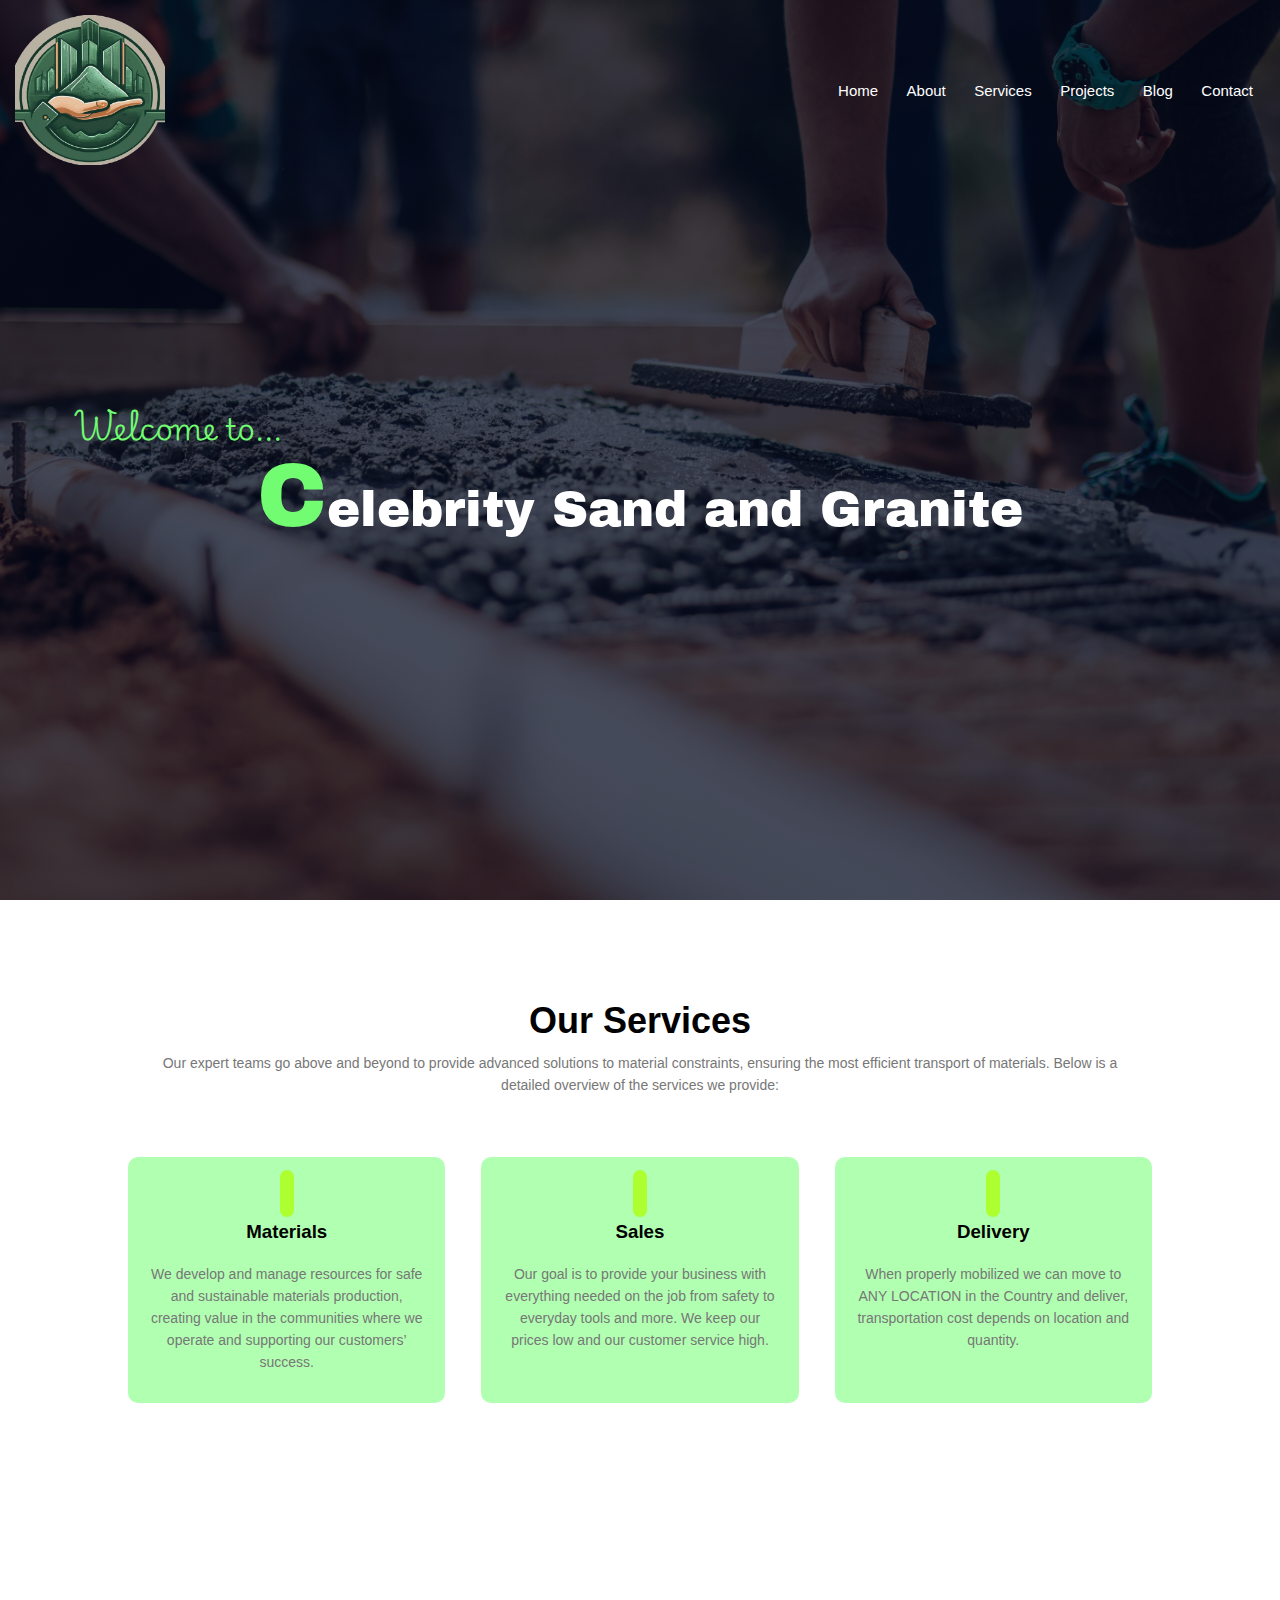
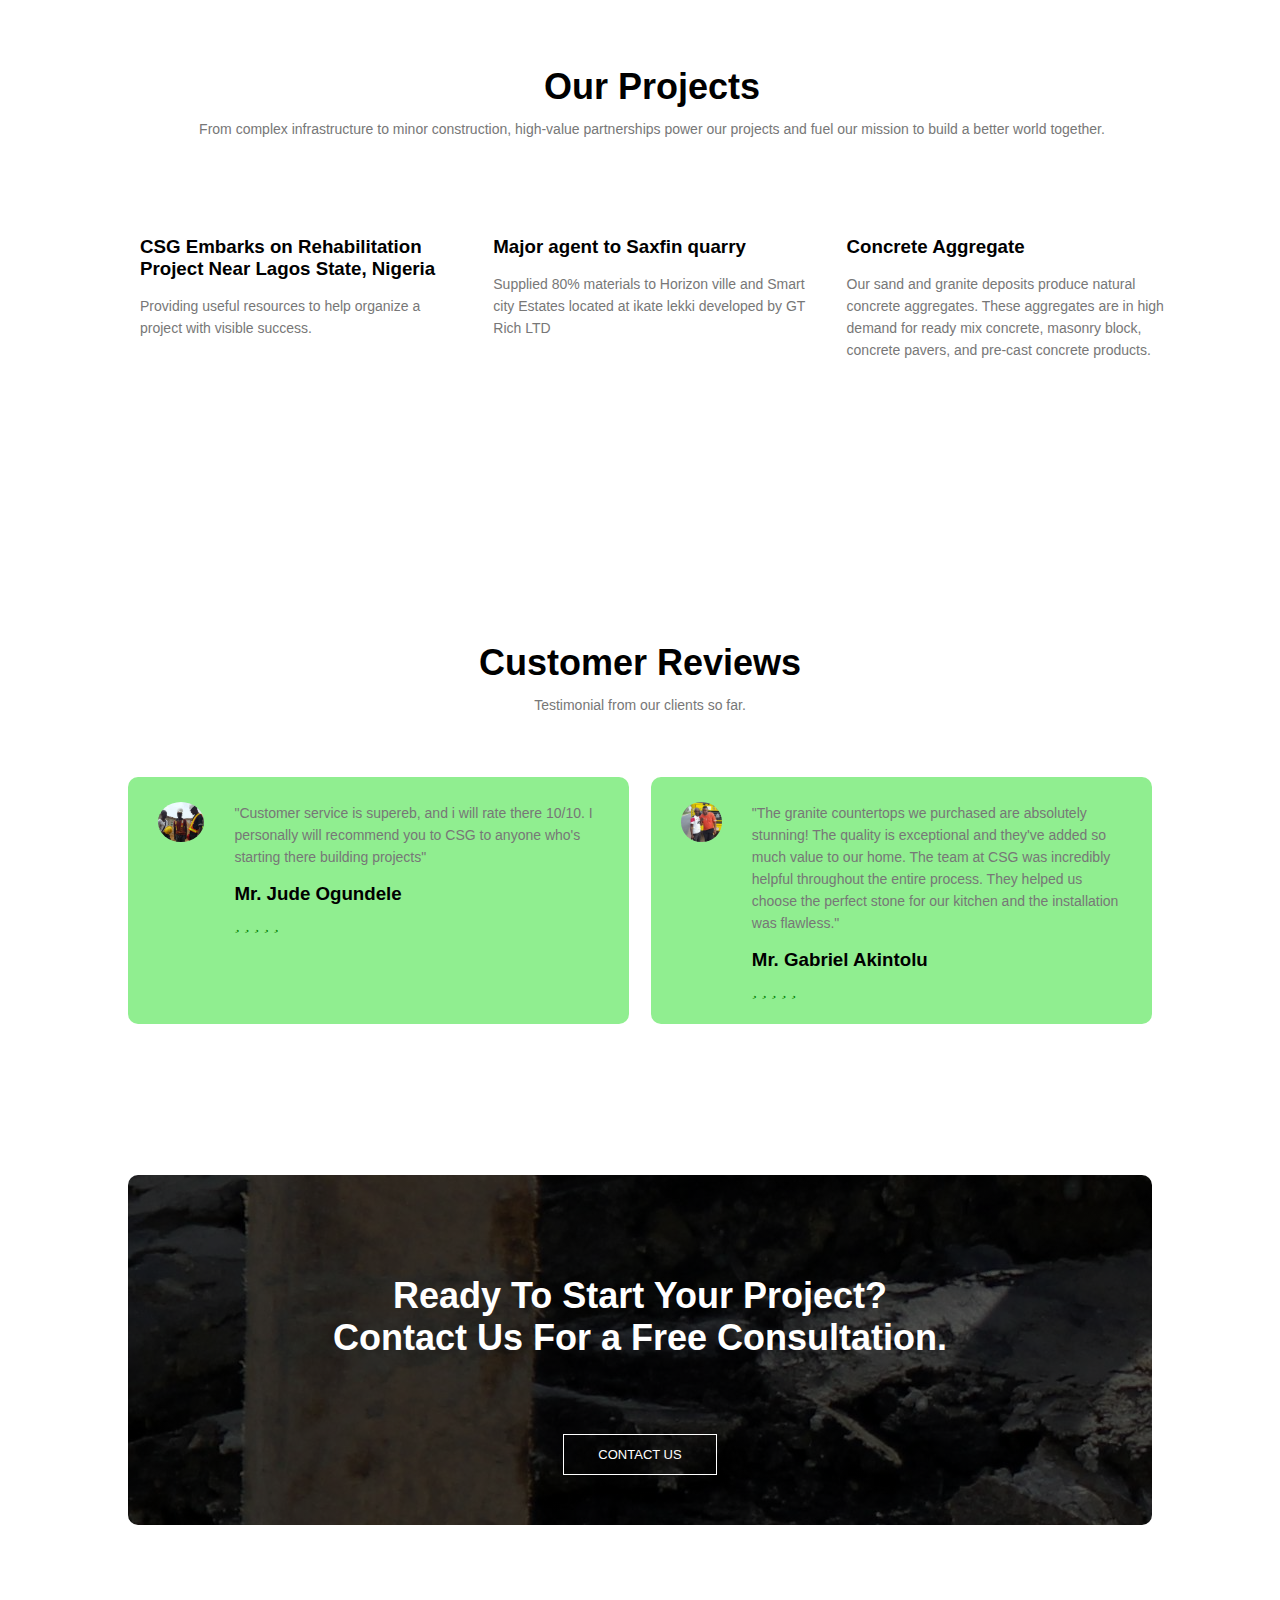
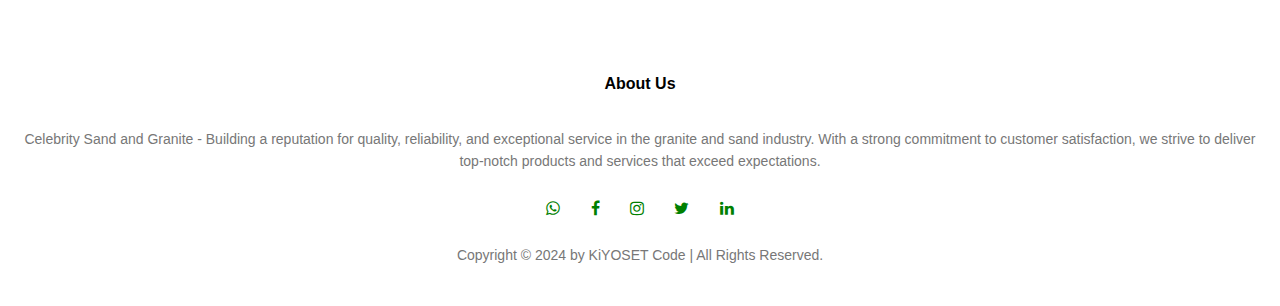
==== commit 763c74ec: "Update index.html" ====
--- a/index.html
+++ b/index.html
@@ -4,1872 +4,1564 @@
 <head>
     <meta charset="UTF-8">
     <meta name="viewport" content="width=device-width, initial-scale=1.0">
-    <link rel="stylesheet" href="style.css">
-    <title>kiyoset Code Company Website</title>
-    <link rel="stylesheet" href="https://fonts.googleapis.com/css2?family=Nunito+Sans:wght@400;700&display=swap">
-    <link rel="stylesheet" href="https://fonts.googleapis.com/css2?family=JetBrains+Mono:wght@400;700&display=swap">
-    <link rel="stylesheet" href="https://cdnjs.cloudflare.com/ajax/libs/font-awesome/6.0.0-beta3/css/all.min.css">
-    <link rel="stylesheet" href="https://cdnjs.cloudflare.com/ajax/libs/font-awesome/5.15.3/css/all.min.css">
+    <title>Celebrity Sand and Granite Vendor</title>
+    <link rel="stylesheet" href="https://cdnjs.cloudflare.com/ajax/libs/font-awesome/6.6.0/css/all.min.css" integrity="sha512-Kc323vGBEqzTmouAECnVceyQqyqdsSiqLQISBL29aUW4U/M7pSPA/gEUZQqv1cwx4OnYxTxve5UMg5GT6L4JJg==" crossorigin="anonymous" referrerpolicy="no-referrer" />
+    <link rel="stylesheet" href="styles.css">
+    <link rel="stylesheet" href="https://stackpath.bootstrapcdn.com/font-awesome/4.7.0/css/font-awesome.min.css">
     <style>
-         .nav-toggle {
+
+  /* Media Queries for Phone and Tablet Screens */
+/* Media Queries for Phone Screens */
+@media (max-width: 768px) {
+    
+    .header .nav-links ul {
         display: none;
-        position: absolute;
-        top: 30px;
-        right: 10px;
-        background-color: transparent;
+    }
+
+    .header .nav-links {
+        display: block;
+        text-align: center;
+    }
+
+    .header .nav-links ul {
+        list-style-type: none;
+        padding: 0;
+        margin: 0; /* Remove margin */
+    }
+
+    .header .nav-links ul li {
+        margin: 0; /* Remove margin */
+    }
+
+    .header .nav-links ul li a {
+        text-decoration: none;
+        color: #0a0808; /* Adjust color if needed */
+        font-size: 18px; /* Adjust font size */
+        display: block;
+        padding: 10px 0; /* Reduce padding */
+        border-bottom: 1px solid rgb(14, 197, 11); /* Add a border for better visibility */
+    }
+
+    .header .nav-links ul li a:hover {
+        background: #f0f0f0;
+    }
+
+    /* Add margin to the "Home" link specifically */
+    .header .nav-links ul li:first-child {
+        margin-top: 45px; /* Adjust this value to move it downward */
+    }
+
+    .text-box h1 {
+        font-size: 20px; /* Adjust font size */
+    }
+
+    .services .row, .projects .row, .testimonial .row {
+        flex-direction: column;
+        align-items: center;
+    }
+
+    .services .service-col, .projects .projects-col, .testimonial .test-col {
+        width: 90%;
+        margin: 10px 0;
+        text-align: center;
+    }
+
+    .services .service-col i, .projects .projects-col img, .testimonial .test-col img {
+        width: 80px; /* Adjust icon and image size */
+        height: 80px;
+    }
+
+    .services .service-col h3, .projects .projects-col h3, .testimonial .test-col h3 {
+        font-size: 20px; /* Adjust font size */
+    }
+
+    .cta h1 {
+        font-size: 22px; /* Adjust font size */
+    }
+}
+
+@media (max-width: 768px) {
+    .projects{
+        padding: 0px;
+        /* litteraly oluchukwu's contribution to save your ass */
+    }
+    .projects .row {
+        flex-direction: row;
+        align-items: left;
+    }
+
+    .projects .projects-col {
+        width: 90%;
+        margin: 10px 0;
+        text-align: center;
+    }
+
+    .projects .projects-col img {
+        width: 80%;
+        height: auto;
+        margin: 0 auto;
+    }
+
+    .projects .projects-col h3 {
+        font-size: 15px;
+    }
+
+    .projects p {
+        text-align: center;
+        padding: 0 15px;
+    }
+}
+
+/* Media Queries for Tablet Screens */
+@media (max-width: 992px) {
+    .projects .row {
+        flex-direction: column;
+        align-items: center;
+    }
+
+    .projects .projects-col {
+        width: 80%;
+        margin: 15px 0;
+        text-align: center;
+    }
+
+    .projects .projects-col img {
+        width: 80%;
+        height: auto;
+        margin: 0 auto;
+    }
+
+    .projects .projects-col h3 {
+        font-size: 17px;
+    }
+
+    .projects p {
+        text-align: center;
+        padding: 0 20px;
+    }
+}
+
+/* Styles for the toggle button */
+.nav-toggle {
+    display: none; /* Hide by default */
+}
+
+@media (max-width: 768px) {
+    .nav-toggle {
+        display: block;
+        position: fixed;
+        right: 10px; /* Adjust position */
+        top: 20px;
+        font-size: 24px;
+        cursor: pointer;
+        background: transparent;
+        color: rgb(55, 188, 81);;
+        border: none;
+        padding: 5px 15px;
+        border-radius: 5px;
+        z-index: 1000;
+    }
+
+   
+/* Navigation links container */
+.nav-links {
+    position: fixed;
+    right: 0;
+    top: 0;
+    width: 500px; /* Adjust width as needed */
+    height: calc(50% - 0.90%);
+    background: white;
+    color: black;
+    box-shadow: 0 0 10px rgba(0, 0, 0, 0.2);
+    transform: translateY(-100%);
+    transition: transform 0.3s ease-in-out;
+    z-index: 999; /* Ensure the menu is below the toggle button */
+    overflow: hidden;
+    display: flex; /* Use flexbox to center content */
+    flex-direction: column; /* Stack items vertically */
+    padding: 0; /* Remove default padding */
+    margin: 0; /* Remove default margin */
+    text-align: center; /* Center text */
+}
+
+/* Show navigation links when active */
+.nav-links.active {
+    transform: translateY(0);
+}
+
+/* Navigation links list */
+.nav-links ul {
+    list-style: none;
+    padding: 0; /* Remove default padding */
+    margin: 0; /* Remove default margin */
+    width: 100%; /* Full width for the container */
+    flex-direction: column;
+}
+
+/* List items */
+.nav-links ul li {
+    margin: 0; /* Remove margin */
+    position: relative; /* Relative positioning for better control */
+}
+   /* Navigation links */
+   .nav-links ul li a {
+        text-decoration: none;
         color: black;
+        border-bottom: 1px solid green; /* Green line under each link */
+        font-size: 18px;
+        display: block;
+        padding: 10px 0;
+        margin: 0;
+        width: 100%; /* Ensure the links fill the container */
+        text-align: left; /* Align text to the left */
+        padding-left: 15px; /* Add some padding to the left for spacing */
+        box-sizing: border-box;
+    }
+
+
+/* Hover effect for navigation links */
+.nav-links ul li a:hover {
+    background: #f0f0f0;
+}
+
+
+
+}
+
+/* General Styles */
+nav {
+            display: flex;
+            align-items: center;
+            justify-content: space-between;
+            padding: 15px;
+        }
+
+        /* About Us Heading */
+        .sub-header h1 {
+            font-size: 36px;
+            font-weight: bold;
+            margin: 30px;
+            text-align: center;
+        }
+
+        /* Media Queries */
+        @media (max-width: 900px) {
+            .nav-links ul {
+                display: none;
+            }
+
+            .nav-links.active ul {
+                display: flex;
+                flex-direction: column;
+            }
+
+            .sub-header h1 {
+                font-size: 20px;
+            }
+         /* Navigation links */
+}
+
+@media (max-width: 600px) {
+    .sub-header h1 {
+        font-size: 20px;
+        margin: 15px;
+    }
+}
+
+
+        /* Media queries */
+        @media (max-width: 900px) { /* Tablet screens */
+            .nav-links ul {
+                display: none;
+            }
+
+            .nav-links.active ul {
+                display: flex;
+                flex-direction: column;
+            }
+
+            .sub-header h1 {
+                font-size: 30px;
+            }
+        }
+
+        @media (max-width: 600px) {
+            .sub-header h1 {
+                font-size: 14px;
+                margin: 15px;
+            }
+        
+        }
+
+        @media (max-width: 768px) { /* Phone screens */
+            .nav-links {
+                display: none;
+            }
+            
+            .nav-toggle {
+                display: block;
+            }
+            
+            .nav-links.open {
+                display: flex;
+            }
+        }
+        
+@media (max-width: 480px) {  .projects{
+        padding: 0px;
+        /* litteraly oluchukwu's contribution to save your ass */
+    }
+    .projects .row {
+        flex-direction: column; /* Stack columns vertically */
+        align-items: center; /* Center align items */
+    }
+
+    .projects .projects-col {
+        width: 90%; /* Adjust width to fit the screen */
+        margin: 10px 0; /* Add margin for spacing */
+        text-align: center; /* Center align text */
+    }
+
+    .projects .projects-col img {
+        width: 100%; /* Make images responsive */
+        height: auto; /* Maintain aspect ratio */
+        margin: 0 auto; /* Center align images */
+    }
+
+    .projects .projects-col h3 {
+        font-size: 16px; /* Adjust font size for smaller screens */
+    }
+
+    .projects p {
+        text-align: center; /* Center align paragraph text */
+        padding: 0 15px; /* Add padding for better readability */
+    }
+}
+
+@media (min-width: 768px) and (max-width: 900px) {
+    .nav-toggle {
+        display: block;
+        position: fixed;
+        right: 10px; /* Adjust position */
+        top: 20px;
+        font-size: 32px;
+        cursor: pointer;
+        background: transparent;
+        color: rgb(55, 188, 81);;
         border: none;
-        padding: 10px 20px;
-        font-size: 28px;
+        padding: 5px 15px;
+        border-radius: 5px;
+        z-index: 1000;
+    }
+
+/* Navigation links container */
+.nav-links {
+    position: fixed;
+    right: 0;
+    top: 0;
+    width: 790px; /* Adjust width as needed */
+    height: 100%;
+    background: white;
+    color: black;
+    box-shadow: 0 0 10px rgba(0, 0, 0, 0.2);
+    transform: translateY(-100%);
+    transition: transform 0.3s ease-in-out;
+    z-index: 999; /* Ensure the menu is below the toggle button */
+    overflow: hidden;
+    display: flex; /* Use flexbox to center content */
+    flex-direction: column; /* Stack items vertically */
+    padding: 0; /* Remove default padding */
+    margin: 0; /* Remove default margin */
+    text-align: center; /* Center text */
+}
+
+/* Show navigation links when active */
+.nav-links.active {
+    transform: translateY(0);
+}
+
+/* Navigation links list */
+.nav-links ul {
+    list-style: none;
+    padding: 13px; /* Remove default padding */
+    margin: 0; /* Remove default margin */
+    width: 100%; /* Full width for the container */
+    flex-direction: column;
+}
+
+/* List items */
+.nav-links ul li {
+    margin: 0; /* Remove margin */
+    position: relative; /* Relative positioning for better control */
+    padding: 34px;
+}
+ /* Navigation links */
+ .nav-links ul li a {
+        text-decoration: none;
+        color: black;
+        border-bottom: 1px solid green; /* Green line under each link */
+        font-size: 18px;
+        display: block;
+        padding: 10px 0;
+        margin: 0;
+        width: 100%; /* Ensure the links fill the container */
+        text-align: left; /* Align text to the left */
+        padding-left: 15px; /* Add some padding to the left for spacing */
+        box-sizing: border-box;
+    }
+/* Hover effect for navigation links */
+.nav-links ul li a:hover {
+    background: #f0f0f0;
+}
+
+
+    /* Hero Section */
+    .hero-section {
+        display: flex;
+        flex-direction: column;
+        align-items: center;
+        text-align: center;
+        padding: 30px;
+        background-size: cover;
+        background-position: center;
+    }
+
+    .hero-section h1 {
+        font-size: 2.5rem;
+        margin-bottom: 20px;
+    }
+
+    .hero-section p {
+        font-size: 1.3rem;
+        margin-bottom: 25px;
+        max-width: 90%;
+    }
+
+    /* Content Sections */
+    .content-section {
+        padding: 30px 20px;
+        text-align: center;
+    }
+
+    .content-section h2 {
+        font-size: 2rem;
+        margin-bottom: 20px;
+    }
+
+    .content-section p {
+        font-size: 1.2rem;
+        margin-bottom: 25px;
+    }
+
+    /* Adjust column layout */
+    .content-columns {
+        display: flex;
+        flex-direction: column;
+        gap: 30px;
+    }
+
+    /* Service Boxes */
+    .service-box {
+        display: flex;
+        flex-direction: column;
+        align-items: center;
+        text-align: center;
+        padding: 25px;
+        margin-bottom: 30px;
+        box-shadow: 0px 4px 10px rgba(0, 0, 0, 0.1);
+        border-radius: 15px;
+    }
+
+    .service-box h3 {
+        font-size: 1.8rem;
+        margin-bottom: 15px;
+    }
+
+    .service-box p {
+        font-size: 1.2rem;
+        margin-bottom: 15px;
+    }
+
+    /* Customer Review Section */
+    .customer-review-section {
+        padding: 30px 20px;
+        background-color: #f9f9f9;
+    }
+
+    .customer-review {
+        display: flex;
+        flex-direction: column;
+        align-items: center;
+        text-align: center;
+        margin-bottom: 30px;
+        padding: 20px;
+        background-color: #ffffff;
+        box-shadow: 0px 4px 10px rgba(0, 0, 0, 0.1);
+        border-radius: 15px;
+    }
+
+    .customer-review p {
+        font-size: 1.2rem;
+        margin-bottom: 15px;
+        max-width: 90%;
+        line-height: 1.5;
+    }
+
+    .customer-review h3 {
+        margin-bottom: 15px;
+        font-size: 1.3rem;
+    }
+
+    .customer-review i {
+        margin: 0 5px;
+        font-size: 1.6rem;
+        color: #FFD700;
+    }
+
+    /* Footer Section */
+    footer {
+        padding: 30px 20px;
+        text-align: center;
+        background-color: #333;
+        color: #fff;
+    }
+
+    footer p {
+        font-size: 1.1rem;
+        margin-bottom: 20px;
+    }
+
+    footer ul {
+        display: flex;
+        justify-content: center;
+        gap: 20px;
+        list-style: none;
+        padding: 0;
+        margin: 0;
+    }
+
+    footer ul li {
+        font-size: 1.2rem;
+    }
+
+    /* Buttons */
+    button {
+        padding: 12px 30px;
+        font-size: 1.2rem;
+        border-radius: 10px;
+        margin-bottom: 20px;
+    }
+
+    /* Image Adjustments */
+    img {
+        max-width: 100%;
+        height: auto;
+        border-radius: 15px;
+        margin-bottom: 30px;
+    }
+    .test-col {
+        flex-basis: 44%;
+        border-radius: 10px;
+        margin-bottom: 5%;
+        margin-right: 15px; /* Add gap between the columns */
+        text-align: center; /* Center text alignment */
+        background: lightgreen;
+        padding: 25px;
         cursor: pointer;
-        border: 2px solid black;
+        display: flex;
+        flex-direction: column; /* Stack items vertically */
+        align-items: center; /* Center-align all items horizontally */
+    }
+
+    /* Adjust gap for the last column */
+    .test-col:last-child {
+        margin-right: 0;
+    }
+
+    .test-col img {
+        height: 40px;
+        margin-bottom: 15px; /* Add space below the image */
+        border-radius: 50%;
+    }
+
+    .test-col p {
+        padding: 0;
+        margin: 10px 0; /* Add space above and below the paragraph */
+        text-align: center; /* Center-align the paragraph text */
+    }
+
+    .test-col h3 {
+        margin-top: 15px;
+        margin-bottom: 10px; /* Add bottom margin for spacing */
+        text-align: center; /* Center-align the heading text */
+    }
+
+    .test-col i {
+        color: green;
+        margin-right: 5px; /* Add space between the icons */
+    }
+
+    /* Align the icons to the center */
+    .test-col .icons-container {
+        display: flex;
+        justify-content: center; /* Center-align the icons horizontally */
+        margin-top: 10px; /* Add space above the icons */
+    }
+}
+@media (min-width: 768px) and (max-width: 912px) {
+    /* Projects Section */
+    .projects {
+        width: 80%;
+        margin: auto;
+        text-align: center;
+        padding: 140px;
+        margin-top: 8vh;
+        padding-left: 5%; /* Add padding to push content to the right */
+        padding-right: 5%; /* Ensure there’s padding on both sides for consistent spacing */
+    }
+
+    .projects .row {
+        flex-direction: column; /* Stack columns vertically */
+        align-items: center; /* Center align items */
+    }
+
+    .projects .projects-col {
+        width: 90%; /* Adjust width to fit the screen */
+        margin: 20px 0; /* Increase margin for spacing between columns */
+        text-align: center; /* Center align text */
+    }
+
+    .projects .projects-col img {
+        width: 100%; /* Make images responsive */
+        height: auto; /* Maintain aspect ratio */
+        margin: 0 auto; /* Center align images */
+        border-radius: 10px; /* Ensure images have rounded corners */
+    }
+
+    .projects .projects-col h3 {
+        font-size: 18px; /* Increase font size for better readability */
+        margin-top: 20px; /* Add top margin to create space above the heading */
+        margin-bottom: 10px; /* Add bottom margin for spacing below the heading */
+        text-align: center;
+    }
+
+    .projects p {
+        text-align: center; /* Center align paragraph text */
+        padding: 0 15px; /* Add padding for better readability */
+        margin-top: 10px; /* Add margin to separate from elements above */
+        margin-bottom: 20px; /* Add margin to create space below paragraphs */
+    }
+}
+@media (min-width: 768px) and (max-width: 769px) {
+    .test-col {
+        flex-basis: 44%;
+        border-radius: 10px;
+        margin-bottom: 5%;
+        margin-right: 15px; /* Add gap between the columns */
+        text-align: center; /* Center text alignment */
+        background: lightgreen;
+        padding: 25px;
+        cursor: pointer;
+        display: flex;
+        flex-direction: column; /* Stack items vertically */
+        align-items: center; /* Center-align all items horizontally */
+    }
+
+    /* Adjust gap for the last column */
+    .test-col:last-child {
+        margin-right: 0;
+    }
+
+    .test-col img {
+        height: 40px;
+        margin-bottom: 15px; /* Add space below the image */
+        border-radius: 50%;
+    }
+
+    .test-col p {
+        padding: 0;
+        margin: 10px 0; /* Add space above and below the paragraph */
+        text-align: center; /* Center-align the paragraph text */
+    }
+
+    .test-col h3 {
+        margin-top: 15px;
+        margin-bottom: 10px; /* Add bottom margin for spacing */
+        text-align: center; /* Center-align the heading text */
+    }
+
+    .test-col i {
+        color: green;
+        margin-right: 5px; /* Add space between the icons */
+    }
+
+    /* Align the icons to the center */
+    .test-col .icons-container {
+        display: flex;
+        justify-content: center; /* Center-align the icons horizontally */
+        margin-top: 10px; /* Add space above the icons */
+    }
+}
+
+@media (min-width: 300px) and (max-width: 570px) {
+      /* Projects Section */
+      .projects {
+        width: 80%;
+        margin: auto;
+        text-align: center;
+        padding: 140px;
+        margin-top: 8vh;
+        padding-left: 5%; /* Add padding to push content to the right */
+        padding-right: 5%; /* Ensure there’s padding on both sides for consistent spacing */
+    }
+
+    .projects .row {
+        flex-direction: column; /* Stack columns vertically */
+        align-items: center; /* Center align items */
+    }
+
+    .projects .projects-col {
+        width: 90%; /* Adjust width to fit the screen */
+        margin: 20px 0; /* Increase margin for spacing between columns */
+        text-align: center; /* Center align text */
+    }
+
+    .projects .projects-col img {
+        width: 100%; /* Make images responsive */
+        height: auto; /* Maintain aspect ratio */
+        margin: 0 auto; /* Center align images */
+        border-radius: 10px; /* Ensure images have rounded corners */
+    }
+
+    .projects .projects-col h3 {
+        font-size: 18px; /* Increase font size for better readability */
+        margin-top: 20px; /* Add top margin to create space above the heading */
+        margin-bottom: 10px; /* Add bottom margin for spacing below the heading */
+        text-align: center;
+    }
+
+    .projects p {
+        text-align: center; /* Center align paragraph text */
+        padding: 0 15px; /* Add padding for better readability */
+        margin-top: 10px; /* Add margin to separate from elements above */
+        margin-bottom: 20px; /* Add margin to create space below paragraphs */
+    }
+    .test-col {
+        flex-basis: 44%;
+        border-radius: 10px;
+        margin-bottom: 5%;
+        margin-right: 15px; /* Add gap between the columns */
+        text-align: center; /* Center text alignment */
+        background: lightgreen;
+        padding: 25px;
+        cursor: pointer;
+        display: flex;
+        flex-direction: column; /* Stack items vertically */
+        align-items: center; /* Center-align all items horizontally */
+    }
+
+    /* Adjust gap for the last column */
+    .test-col:last-child {
+        margin-right: 0;
+    }
+
+    .test-col img {
+        height: 40px;
+        margin-bottom: 15px; /* Add space below the image */
+        border-radius: 50%;
+    }
+
+    .test-col p {
+        padding: 0;
+        margin: 10px 0; /* Add space above and below the paragraph */
+        text-align: center; /* Center-align the paragraph text */
+    }
+
+    .test-col h3 {
+        margin-top: 15px;
+        margin-bottom: 10px; /* Add bottom margin for spacing */
+        text-align: center; /* Center-align the heading text */
+    }
+
+    .test-col i {
+        color: green;
+        margin-right: 5px; /* Add space between the icons */
+    }
+
+    /* Align the icons to the center */
+    .test-col .icons-container {
+        display: flex;
+        justify-content: center; /* Center-align the icons horizontally */
+        margin-top: 10px; /* Add space above the icons */
+    }
+}
+    
+@media (min-width: 1024px) and (max-width: 1025px) {
+    .test-col {
+        flex-basis: 44%;
+        border-radius: 10px;
+        margin-bottom: 5%;
+        margin-right: 15px; /* Add gap between the columns */
+        text-align: center; /* Center text alignment */
+        background: lightgreen;
+        padding: 25px;
+        cursor: pointer;
+        display: flex;
+        flex-direction: column; /* Stack items vertically */
+        align-items: center; /* Center-align all items horizontally */
+    }
+
+    /* Adjust gap for the last column */
+    .test-col:last-child {
+        margin-right: 0;
+    }
+
+    .test-col img {
+        height: 40px;
+        margin-bottom: 15px; /* Add space below the image */
+        border-radius: 50%;
+    }
+
+    .test-col p {
+        padding: 0;
+        margin: 10px 0; /* Add space above and below the paragraph */
+        text-align: center; /* Center-align the paragraph text */
+    }
+
+    .test-col h3 {
+        margin-top: 15px;
+        margin-bottom: 10px; /* Add bottom margin for spacing */
+        text-align: center; /* Center-align the heading text */
+    }
+
+    .test-col i {
+        color: green;
+        margin-right: 5px; /* Add space between the icons */
+    }
+
+    /* Align the icons to the center */
+    .test-col .icons-container {
+        display: flex;
+        justify-content: center; /* Center-align the icons horizontally */
+        margin-top: 10px; /* Add space above the icons */
+    }
+}
+@media (min-width: 820px) and (max-width: 855px) {
+    .nav-toggle {
+        display: block;
+        position: fixed;
+        right: 10px; /* Adjust position */
+        top: 20px;
+        font-size: 39px;
+        cursor: pointer;
+        background: transparent;
+        color: rgb(55, 188, 81);;
+        border: none;
+        padding: 5px 15px;
         border-radius: 5px;
-        z-index: 999;
-    }
-        .nav-links {
-    display: none;
-    flex-direction: column;
-    align-items: center;
-    justify-content: center;
-    text-align: center;
-    gap: 10px;
-}
-
-/* Show the nav links when the toggle button is clicked */
-.nav-links.show {
-    display: flex;
-}
-        /* For normal phone screen sizes */
-@media (min-width: 321px) and (max-width: 480px) {
-    body {
-        font-size: 15px; /* Slightly larger font size than the smallest phones */
-    }
+        z-index: 1000;
+    }
+
+      
+/* Navigation links container */
+.nav-links {
+    position: fixed;
+    right: 0;
+    top: 0;
+    width: 830px; /* Adjust width as needed */
+    height: 100%;
+    background: white;
+    color: black;
+    box-shadow: 0 0 10px rgba(0, 0, 0, 0.2);
+    transform: translateY(-100%);
+    transition: transform 0.3s ease-in-out;
+    z-index: 999; /* Ensure the menu is below the toggle button */
+    overflow: hidden;
+    display: flex; /* Use flexbox to center content */
+    flex-direction: column; /* Stack items vertically */
+    padding: 0; /* Remove default padding */
+    margin: 0; /* Remove default margin */
+    text-align: center; /* Center text */
+}
+
+
+    /* Navigation links */
+    .nav-links ul li a {
+        text-decoration: none;
+        color: black;
+        border-bottom: 1px solid green; /* Green line under each link */
+        font-size: 18px;
+        display: block;
+        padding: 10px 0;
+        margin: 0;
+        width: 100%; /* Ensure the links fill the container */
+        text-align: left; /* Align text to the left */
+        padding-left: 15px; /* Add some padding to the left for spacing */
+        box-sizing: border-box;
+    }
+ /* Navigation links list */
+ .nav-links ul {
+        list-style: none;
+        padding: 0;
+        margin: 0;
+        width: 100%;
+        flex-direction: column;
+    }
+
+    /* List items */
+    .nav-links ul li {
+        bottom: -60px;
+        margin: 0;
+        position: relative;
+        width: 100%; /* Full width of container */
+        padding: 12px;
+    }
+.service-col {
+    width: 500px;
+    flex-basis: 31%;
+    background: rgb(177, 255, 177);
+    border-radius: 10px;
+    margin-bottom: 5%;
+    padding: 20px 12px;
+    box-sizing: border-box;
+    transition: 0.5s;
+    cursor: pointer;
+}
+}
+
+@media (min-width: 412px) and (max-width: 431px) {
     
-    .navbar {
-        padding: 12px; /* Adjust padding around the navbar */
-    }
-
-    .navbar img {
-        max-width: 120px; /* Adjust logo size for normal phones */
-    }
-
-    .main-content h1 {
-        font-size: 26px; /* Adjust font size for the heading */
-    }
-
-    .main-content p {
-        font-size: 13px; 
-    }
-
-    .rounded-ball img {
-        width: 120px; 
-        height: auto;
-    }
-
-    .services-section h2 {
-        font-size: 20px; /* Adjust heading font size */
-    }
-
-    .service-box {
-        width: 220px;
-        height: 170px; 
-    }
-
-    .black-circle {
-        width: 110px; /* Adjust size of black circle */
-        height: 110px; /* Adjust size of black circle */
-    }
-
-    #meet-the-team {
-        font-size: 15px; /* Adjust font size in the team section */
-    }
-
-    .team-container {
-        display: flex;
-        flex-direction: column; /* Align team members vertically */
-    }
-
-    .team-member {
-        height: 130%;
+/* Navigation links container */
+.nav-links {
+    position: fixed;
+    right: 0;
+    top: 0;
+    width: 425px; /* Adjust width as needed */
+    height: 100%;
+    background: white;
+    color: black;
+    box-shadow: 0 0 10px rgba(0, 0, 0, 0.2);
+    transform: translateY(-100%);
+    transition: transform 0.3s ease-in-out;
+    z-index: 999; /* Ensure the menu is below the toggle button */
+    overflow: hidden;
+    display: flex; /* Use flexbox to center content */
+    flex-direction: column; /* Stack items vertically */
+    padding: 0; /* Remove default padding */
+    margin: 0; /* Remove default margin */
+    text-align: center; /* Center text */
+}
+   /* Navigation links */
+   .nav-links ul li a {
+        text-decoration: none;
+        color: black;
+        border-bottom: 1px solid green; /* Green line under each link */
+        font-size: 20px;
+        display: block;
+        padding: 10px 0;
+        margin: 0;
+        width: 100%; /* Ensure the links fill the container */
+        text-align: left; /* Align text to the left */
+        padding-left: 15px; /* Add some padding to the left for spacing */
+        box-sizing: border-box;
+    }
+
+
+/* List items */
+.nav-links ul li {
+    margin: 0; /* Remove margin */
+    position: relative; /* Relative positioning for better control */
+    padding: 30px;
+}
+}
+
+@media (min-width: 370px) and (max-width: 376px) {
+    .nav-links {
+    position: fixed;
+    right: 0;
+    top: 0;
+    width: -20px; /* Adjust width as needed */
+    height: 100%;
+    background: white;
+    color: black;
+    box-shadow: 0 0 10px rgba(0, 0, 0, 0.2);
+    transform: translateY(-100%);
+    transition: transform 0.3s ease-in-out;
+    z-index: 999; /* Ensure the menu is below the toggle button */
+    overflow: hidden;
+    display: flex; /* Use flexbox to center content */
+    flex-direction: column; /* Stack items vertically */
+    padding: 0; /* Remove default padding */
+    margin: 0; /* Remove default margin */
+    text-align: center; /* Center text */
+}
+   /* Navigation links */
+   .nav-links ul li a {
+        text-decoration: none;
+        color: black;
+        border-bottom: 1px solid green; /* Green line under each link */
+        font-size: 18px;
+        display: block;
+        padding: 10px 0;
+        margin: 0;
+        width: 100%; /* Ensure the links fill the container */
+        text-align: left; /* Align text to the left */
+        padding-left: 15px; /* Add some padding to the left for spacing */
+        box-sizing: border-box;
+    }
+
+}
+@media (min-width: 500px) and (max-width: 570px) {
+    .nav-links {
+    display: block;
+    position: fixed;
+    right: 0;
+    top: 0;
+    width: 540px; /* Adjust width as needed */
+    height: 100%;
+    background: white;
+    color: black;
+    box-shadow: 0 0 10px rgba(0, 0, 0, 0.2);
+    transform: translateY(-100%);
+    transition: transform 0.3s ease-in-out;
+    z-index: 999; /* Ensure the menu is below the toggle button */
+    overflow: hidden;
+    display: flex; /* Use flexbox to center content */
+    flex-direction: column; /* Stack items vertically */
+    padding: 0; /* Remove default padding */
+    margin: 0; /* Remove default margin */
+    text-align: center; /* Center text */
+    overflow-y: hidden;
+}
+
+    /* Navigation links */
+    .nav-links ul li a {
+        text-decoration: none;
+        color: black;
+        border-bottom: 1px solid green; /* Green line under each link */
+        font-size: 18px;
+        display: block;
+        padding: 10px 0;
+        margin: 0;
+        width: 100%; /* Ensure the links fill the container */
+        text-align: left; /* Align text to the left */
+        padding-left: 15px; /* Add some padding to the left for spacing */
+        box-sizing: border-box;
+    }
+    
+/* List items */
+.nav-links ul li {
+    margin: 0; /* Remove margin */
+    position: relative; /* Relative positioning for better control */
+    padding: 25wpx;
+}
+}
+@media (min-width: 360px) and (max-width: 361px) {   
+     .nav-links {
+    position: fixed;
+    right: 0;
+    top: 0;
+    width: 360px; /* Adjust width as needed */
+    height: 100%;
+    background: white;
+    color: black;
+    box-shadow: 0 0 10px rgba(0, 0, 0, 0.2);
+    transform: translateY(-100%);
+    transition: transform 0.3s ease-in-out;
+    z-index: 999; /* Ensure the menu is below the toggle button */
+    overflow: hidden;
+    display: flex; /* Use flexbox to center content */
+    flex-direction: column; /* Stack items vertically */
+    padding: 0; /* Remove default padding */
+    margin: 0; /* Remove default margin */
+    text-align: center; /* Center text */
+}
+   /* Navigation links */
+   .nav-links ul li a {
+        text-decoration: none;
+        color: black;
+        border-bottom: 1px solid green; /* Green line under each link */
+        font-size: 18px;
+        display: block;
+        padding: 10px 0;
+        margin: 0;
+        width: 100%; /* Ensure the links fill the container */
+        text-align: left; /* Align text to the left */
+        padding-left: 15px; /* Add some padding to the left for spacing */
+        box-sizing: border-box;
+    }
+    
+/* List items */
+.nav-links ul li {
+    margin: 0; /* Remove margin */
+    position: relative; /* Relative positioning for better control */
+    padding: 23px;
+}
+}
+@media (min-width: 344px) and (max-width: 345px) {
+    .nav-links {
+    width: 365px; /* Adjust width as needed */
+    height: 100%;
+    }
+       /* Navigation links */
+       .nav-links ul li a {
+        text-decoration: none;
+        color: black;
+        border-bottom: 1px solid green; /* Green line under each link */
+        font-size: 18px;
+        display: block;
+        padding: 10px 0;
+        margin: 0;
+        width: 100%; /* Ensure the links fill the container */
+        text-align: left; /* Align text to the left */
+        padding-left: 15px; /* Add some padding to the left for spacing */
+        box-sizing: border-box;
+    }
+
+        
+/* List items */
+.nav-links ul li {
+    margin: 0; /* Remove margin */
+    position: relative; /* Relative positioning for better control */
+    padding: 27px;
+} 
+  }
+  @media (min-width: 912px) and (max-width: 913px) {
+    .nav-toggle {
+        display: block;
+        position: fixed;
+        right: 10px; /* Adjust position */
+        top: 20px;
+        font-size: 36px;
+        cursor: pointer;
+        background: transparent;
+        color: rgb(55, 188, 81);;
+        border: none;
+        padding: 5px 15px;
+        border-radius: 5px;
+        z-index: 1000;
+    }
+
+  .nav-links {
+    position: fixed;
+    right: 0;
+    top: 0;
+    width: 950px; /* Adjust width as needed */
+    height: 100%;
+    background: white;
+    color: black;
+    box-shadow: 0 0 10px rgba(0, 0, 0, 0.2);
+    transform: translateY(-100%);
+    transition: transform 0.3s ease-in-out;
+    z-index: 999; /* Ensure the menu is below the toggle button */
+    overflow: hidden;
+    display: flex; /* Use flexbox to center content */
+    flex-direction: column; /* Stack items vertically */
+    padding: 0; /* Remove default padding */
+    margin: 0; /* Remove default margin */
+    text-align: center; /* Center text */
+}
+   /* Show navigation links when active */
+   .nav-links.active {
+        transform: translateX(0); /* Slide in from the left */
+    }
+
+    /* Navigation links list */
+    .nav-links ul {
+        list-style: none;
+        padding: 0;
+        margin: 0;
         width: 100%;
-        margin-bottom: 12px; /* Space between team members */
-    }
-
-    .team-member img {
-        width: 60px; /* Adjust team member image size */
-        height: 60px; /* Adjust team member image size */
-    }
-
-    .team-member h3 {
-        font-size: 17px; 
-    }
-
-    .team-member p {
-
-        font-size: 13px;
-    }
-
-    .paragraph5 p5 {
-        font-size: 13px; /* Adjust font size for paragraph text */
-    }
-
-    .contact-button {
-        font-size: 15px; /* Adjust font size for contact button */
-        padding: 9px 14px; /* Adjust padding for button */
-    }
-}
-
-        /* Media query for iPhone SE (1st Gen) and similar small phones */
-@media (max-width: 320px) {
-    body {
-        font-size: 14px; /* Smaller font size for very small screens */
-    }
-
-    .navbar {
-        padding: 8px; /* Adjust padding around the navbar */
-    }
-
-    .navbar img {
-        max-width: 100px; /* Adjust logo size for very small screens */
-    }
-
-    .main-content h1 {
-        font-size: 22px; 
-    }
-
-    .main-content p {
-        font-size: 12px; /* Smaller font size for paragraphs */
-    }
-
-    .rounded-ball img {
-        width: 100px; 
-        height: auto; /* Maintain aspect ratio */
-    }
-
-    .services-section h2 {
-        font-size: 18px; /* Smaller heading font size */
-    }
-
-    .service-box {
-        width: 200px;
-        height: 150px; /* Adjust height of service boxes */
-    }
-
-    .black-circle {
-        width: 100px; 
-        height: 100px; /* Smaller size of black circle */
-    }
-
-    #meet-the-team {
-        font-size: 14px; /* Smaller font size in the team section */
-    }
-
-    .team-container {
-        display: flex;
-        flex-direction: column; /* Align team members vertically */
-    }
-
-    .team-member {
-        width: 100%;
-        margin-bottom: 10px; /* Space between team members */
-    }
-
-    .team-member img {
-        width: 80px; /* Smaller team member image size */
-        height: 80px; /* Smaller team member image size */
-    }
-
-    .team-member h3 {
-        font-size: 15px; /* Smaller font size for team member names */
-    }
-
-    .team-member p {
-        font-size: 12px; /* Smaller font size for team member titles */
-    }
-
-    .paragraph5 p5 {
-        font-size: 12px; /* Smaller font size for paragraph text */
-    }
-
-    .contact-button {
-        font-size: 14px; /* Smaller font size for contact button */
-        padding: 8px 12px; /* Smaller padding for button */
-    }
-}
-
-        /* Media query for iPhone SE (2nd and 3rd Gen) and similar phones */
-@media (max-width: 375px) {
-    body {
-        font-size: 15px;
-    }
-
-    .navbar {
-        padding: 10px; /* Adjust padding around the navbar */
-    }
-
-    .navbar img {
-        max-width: 120px; /* Adjust logo size for slightly larger screens */
-    }
-
-    .main-content h1 {
-        font-size: 24px;
-    }
-
-    .main-content p {
-        font-size: 13px; /* Adjust font size for paragraphs */
-    }
-
-    .rounded-ball img {
-        width: 120px; /* Adjust size of the rounded ball image */
-        height: auto; /* Maintain aspect ratio */
-    }
-
-    .services-section h2 {
-        font-size: 20px; /* Adjust heading font size */
-    }
-
-    .service-box {
-        width: 220px; /* Adjust width of service boxes */
-        height: 170px; /* Adjust height of service boxes */
-    }
-
-    .black-circle {
-        width: 110px; /* Adjust size of black circle */
-        height: 110px; /* Adjust size of black circle */
-    }
-
-    #meet-the-team {
-        font-size: 15px; /* Adjust font size in the team section */
-    }
-
-    .team-container {
-        display: flex;
-        flex-direction: column; /* Align team members vertically */
-    }
-
-    .team-member {
-        width: 100%;
-        margin-bottom: 12px; /* Space between team members */
-    }
-
-    .team-member img {
-        width: 90px;
-        height: 60px; 
-    }
-
-    .team-member h3 {
-        font-size: 17px; 
-    }
-
-    .team-member p {
-        font-size: 13px; /* Adjust font size for team member titles */
-    }
-
-    .paragraph5 p5 {
-        font-size: 13px; /* Adjust font size for paragraph text */
-    }
-
-    .contact-button {
-        font-size: 15px; 
-        padding: 9px 14px; /* Adjust padding for button */
-    }
-}
-
-/* For smallest phone screen sizes */
-@media (max-width: 320px) {
+        flex-direction: column;
+    }
+
+    /* List items */
+    .nav-links ul li {
+        bottom: -60px;
+        margin: 0;
+        position: relative;
+        width: 100%; /* Full width of container */
+        padding: 50PX;
+    }
+
+    /* Navigation links */
+    .nav-links ul li a {
+        text-decoration: none;
+        color: black;
+        border-bottom: 1px solid green; /* Green line under each link */
+        font-size: 20px;
+        display: block;
+        padding: 10px 0;
+        margin: 0;
+        width: 100%; /* Ensure the links fill the container */
+        text-align: left; /* Align text to the left */
+        padding-left: 15px; /* Add some padding to the left for spacing */
+        box-sizing: border-box;
+    }
+
+    /* Hover effect for navigation links */
+    .nav-links ul li a:hover {
+        background: #f0f0f0;
+    }
+  }
+@media (min-width: 370px) and (max-width: 376px) {
     
-   
-    .navbar {
-    display: none;
-    background-color: #6A7AFF; /* Dark grey background */
-    border: 1px solid #6A7AFF; /* Blue border */
-    border-radius: 15px; 
-    padding: 10px 30px;
-    margin: 25px auto 20px auto; 
-    box-shadow: 0 4px 10px rgba(0, 0, 0, 0.3); /* Subtle shadow */
-    display: flex;
-    justify-content: space-between; 
-    align-items: center;
-    max-width: 1200px; /* Maximum width for the navbar */
+  .nav-links {
+    position: fixed;
+    right: 0;
+    top: 0;
+    width: 375px; /* Adjust width as needed */
+    height: 100%;
+    background: white;
+    color: black;
+    box-shadow: 0 0 10px rgba(0, 0, 0, 0.2);
+    transform: translateY(-100%);
+    transition: transform 0.3s ease-in-out;
+    z-index: 999; /* Ensure the menu is below the toggle button */
+    overflow: hidden;
+    display: flex; /* Use flexbox to center content */
+    flex-direction: column; /* Stack items vertically */
+    padding: 0; /* Remove default padding */
+    margin: 0; /* Remove default margin */
+    text-align: center; /* Center text */
+}
+ /* Navigation links */
+ .nav-links ul li a {
+        text-decoration: none;
+        color: black;
+        border-bottom: 1px solid green; /* Green line under each link */
+        font-size: 18px;
+        display: block;
+        padding: 10px 0;
+        margin: 0;
+        width: 100%; /* Ensure the links fill the container */
+        text-align: left; /* Align text to the left */
+        padding-left: 15px; /* Add some padding to the left for spacing */
+        box-sizing: border-box;
+    }
+        
+/* List items */
+.nav-links ul li {
+    margin: 0; /* Remove margin */
+    position: relative; /* Relative positioning for better control */
+    padding: 16px;
+}
+
+}
+@media (min-width: 390px) and (max-width: 391px) {   
+     .nav-links {
+    position: fixed;
+    right: 0;
+    top: 0;
+    width: 410px; /* Adjust width as needed */
+    height: 100%;
+    background: white;
+    color: black;
+    box-shadow: 0 0 10px rgba(0, 0, 0, 0.2);
+    transform: translateY(-100%);
+    transition: transform 0.3s ease-in-out;
+    z-index: 999; /* Ensure the menu is below the toggle button */
+    overflow: hidden;
+    display: flex; /* Use flexbox to center content */
+    flex-direction: column; /* Stack items vertically */
+    padding: 0; /* Remove default padding */
+    margin: 0; /* Remove default margin */
+    text-align: center; /* Center text */
+}
+   /* Navigation links */
+   .nav-links ul li a {
+        text-decoration: none;
+        color: black;
+        border-bottom: 1px solid green; /* Green line under each link */
+        font-size: 18px;
+        display: block;
+        padding: 10px 0;
+        margin: 0;
+        width: 100%; /* Ensure the links fill the container */
+        text-align: left; /* Align text to the left */
+        padding-left: 15px; /* Add some padding to the left for spacing */
+        box-sizing: border-box;
+    }
+
     
-}
-
-.nav-link {
-    display: none;
-    color: #ffffff; /* White text for the navbar */
-    font-weight: 500; /* Medium font weight */
-    text-transform: uppercase; /* Uppercase text */
-    text-decoration: none; /* Remove underline */
-    transition: color 0.3s; /* Smooth color transition */
-    font-size: 18px; /* Font size for nav links */
-}
-
-.nav-links :hover {
-    color: #090b0d; /* Blue text on hover */
-}
-
-
-.navbar-right .contact-btn {
-    display: none;
-    border: 1px solid #6A7AFF; /* Border color */
-    border-radius: 25px; /* Rounded corners */
-    padding: 8px 25px; 
-    background-color: #6A7AFF; /* Default blue background */
-    font-weight: bold; /* Bold text */
-    transition: background-color 0.3s, color 0.3s; /* Smooth hover effects */
-    color: #ffffff; /* Default white text color */
-    text-decoration: none; /* Remove underline */
-}
-.nav-links a {
+/* List items */
+.nav-links ul li {
+    margin: 0; /* Remove margin */
+    position: relative; /* Relative positioning for better control */
+    padding: 30px;
+}
+
+}
+
+
+@media (min-width: 430px) and (max-width: 431px) {
+    
+    /* Navigation links container */
+    .nav-links {
+        position: fixed;
+        right: 0;
+        top: 0;
+        width: 445px; /* Adjust width as needed */
+        height: 100%;
+        background: white;
+        color: black;
+        box-shadow: 0 0 10px rgba(0, 0, 0, 0.2);
+        transform: translateY(-100%);
+        transition: transform 0.3s ease-in-out;
+        z-index: 999; /* Ensure the menu is below the toggle button */
+        overflow: hidden;
+        display: flex; /* Use flexbox to center content */
+        flex-direction: column; /* Stack items vertically */
+        padding: 0; /* Remove default padding */
+        margin: 0; /* Remove default margin */
+        text-align: center; /* Center text */
+    }
+       /* Navigation links */
+       .nav-links ul li a {
+            text-decoration: none;
+            color: black;
+            border-bottom: 1px solid green; /* Green line under each link */
+            font-size: 18px;
+            display: block;
+            padding: 10px 0;
+            margin: 0;
+            width: 100%; /* Ensure the links fill the container */
+            text-align: left; /* Align text to the left */
+            padding-left: 15px; /* Add some padding to the left for spacing */
+            box-sizing: border-box;
+        }
+    
+/* List items */
+.nav-links ul li {
+    margin: 0; /* Remove margin */
+    position: relative; /* Relative positioning for better control */
+    padding: 30px;
+}
+
+    }    
+    @media (min-width: 820px) and (max-width: 855px) {
+    .nav-toggle {
+        display: block;
+        position: fixed;
+        right: 10px; /* Adjust position */
+        top: 20px;
+        font-size: 39px;
+        cursor: pointer;
+        background: transparent;
+        color: rgb(55, 188, 81);;
+        border: none;
+        padding: 5px 15px;
+        border-radius: 5px;
+        z-index: 1000;
+    }
+
+      
+/* Navigation links container */
+.nav-links {
+    position: fixed;
+    right: 0;
+    top: 0;
+    width: 850px; /* Adjust width as needed */
+    height: 100%;
+    background: white;
+    color: black;
+    box-shadow: 0 0 10px rgba(0, 0, 0, 0.2);
+    transform: translateY(-100%);
+    transition: transform 0.3s ease-in-out;
+    z-index: 999; /* Ensure the menu is below the toggle button */
+    overflow: hidden;
+    display: flex; /* Use flexbox to center content */
+    flex-direction: column; /* Stack items vertically */
+    padding: 0; /* Remove default padding */
+    margin: 0; /* Remove default margin */
+    text-align: center; /* Center text */
+}
+
+
+    /* Navigation links */
+    .nav-links ul li a {
+        text-decoration: none;
+        color: black;
+        border-bottom: 1px solid green; /* Green line under each link */
+        font-size: 18px;
         display: block;
         padding: 10px 0;
-        font-size: 18px;
-        width: 100%;
-        text-align: center;
-    }
-
-    /* Style for the navbar container */
-    .navbara {
-        flex-direction: column;
-        align-items: flex-start; /* Aligns the button to the left */
-    }
-    
-    /* Adjust the position of the toggle button */
-    .nav-toggle {
-        display: block;
-        position: absolute;
-        top: 30px;
-        right: 10px;
-        background-color: transparent;
-        color: black;
-        border: none;
-        padding: 10px 20px;
-        font-size: 28px;
-        cursor: pointer;
-        border: 2px solid black;
-        border-radius: 5px;
-        z-index: 999;
-    }
-
-    /* Center the nav links vertically */
-    .nav-links {
-        position: absolute;
-        top: -12px; /* Adjust based on your layout */
-        left: 0;
-        right: 0;
-        background-color: #6A7AFF; /* Navbar background color */
-        padding: 20px 0;
-        border-radius: 10px; /* Rounded corners */
-    }
-
-    body {
-        font-size: 14px; /* Reduces the font size for smaller screens */
-    }
-    
-    .navbar {
-        padding: 10px; /* Reduce padding around the navbar */
-    }
-
-    .navbar img {
-        max-width: 100px; /* Reduce logo size */
-    }
-
-    .main-content h1 {
-        font-size: 24px; /* Reduce font size for the heading */
-    }
-
-    .main-content p {
-        font-size: 12px; /* Reduce font size for the paragraph */
-    }
-
-    .rounded-ball img {
-        width: 100px; /* Reduce size of the rounded ball image */
-        height: auto; /* Maintain aspect ratio */
-    }
-
-    .services-section h2 {
-        font-size: 18px; /* Reduce heading font size */
-    }
-
-    .service-box {
-        width: 400px; /* Reduce width of service boxes */
-        height: 150px; /* Reduce height of service boxes */
-    }
-
-    .black-circle {
-        width: 50px; /* Reduce size of the black circle */
-        height: 50px; /* Reduce size of the black circle */
-    }
-
-    #meet-the-team {
-        font-size: 14px; /* Reduce font size in the team section */
-    }
-
-    .team-container {
-        display: flex;
-        flex-direction: column; /* Align team members vertically */
-    }
-
-    .team-member {
-        width: 100%;
-        margin-bottom: 10px; /* Space between team members */
-    }
-
-    .team-member img {
-        width: 90px; /* Reduce team member image size */
-        height: 90px; /* Reduce team member image size */
-    }
-
-    .team-member h3 {
-        font-size: 16px; /* Reduce font size for team member names */
-    }
-
-    .team-member p {
-        font-size: 12px; /* Reduce font size for team member titles */
-    }
-
-    .paragraph5 p5 {
-        font-size: 12px; /* Reduce font size for paragraph text */
-    }
-
-    .contact-button {
-        font-size: 14px; /* Reduce font size for contact button */
-        padding: 8px 12px; /* Adjust padding for button */
-    }
-}
-
-/* For tablet sizes */
-@media (max-width: 768px) {   
-    .navbar {
-    background-color: #000000; /* Dark grey background */
-    border: 1px solid #6A7AFF; /* Blue border */
-    border-radius: 50px; /* 50px border radius */
-    padding: 10px 30px; /* Padding inside the navbar */
-    margin: 25px auto 20px auto; /* Space below the navbar with 25px top margin */
-    box-shadow: 0 4px 10px rgba(0, 0, 0, 0.3); /* Subtle shadow */
-    display: flex;
-    justify-content: space-between; /* Space between left and right content */
-    align-items: center; /* Center items vertically */
-    max-width: 1200px; /* Maximum width for the navbar */
-}
-
-.navbar-left img {
-    max-height: 50px; /* Adjust logo size */
-}
-
-.navbar-nav {
-    display: none;
-    justify-content: center;
-    align-items: center;
-}
-
-.nav-item {
-    margin: 0 20px; /* Spacing between nav items */
-}
-
-.nav-link {
-    color: #ffffff; /* White text for the navbar */
-    font-weight: 500; /* Medium font weight */
-    text-transform: uppercase; /* Uppercase text */
-    text-decoration: none; /* Remove underline */
-    transition: color 0.3s; /* Smooth color transition */
-    font-size: 18px; /* Font size for nav links */
-}
-
-.nav-link:hover {
-    color: #007bff; /* Blue text on hover */
-}
-
-.navbar-right .contact-btn {
-    border: 1px solid #6A7AFF; /* Border color */
-    border-radius: 25px; /* Rounded corners */
-    padding: 8px 25px; /* Padding inside the "Contact Us" button */
-    background-color: #6A7AFF; /* Default blue background */
-    font-weight: bold; /* Bold text */
-    transition: background-color 0.3s, color 0.3s; /* Smooth hover effects */
-    color: #ffffff; /* Default white text color */
-    text-decoration: none; /* Remove underline */
-}
-
-.navbar-right .contact-btn:active {
-    background-color: #ffffff; /* White background on tap */
-    color: #6A7AFF; /* Blue text on tap */
-}
-
-.navbara {
-        flex-direction: column;
-        align-items: flex-start; /* Aligns the button to the left */
-    }
-    
-    /* Adjust the position of the toggle button */
-    .nav-toggle {
-        display: block;
-        position: absolute;
-        top: 30px;
-        right: 10px;
-        background-color: transparent;
-        color: #6A7AFF;
-        border: none;
-        padding: 10px 20px;
-        font-size: 28px;
-        cursor: pointer;
-        border-radius: 5px;
-        z-index: 999;
-    }
-
-    /* Center the nav links vertically */
-    .nav-links {
-        position: absolute;
-        top: -12px; /* Adjust based on your layout */
-        left: 0;
-        right: 0;
-        background-color: black; /* Navbar background color */
-        padding: 20px 0;
-        border-radius: 10px; /* Rounded corners */
-    }
-    
-.rounded-ball {
-    width: 600px; /* Increased width */
-    height: 450px; /* Increased height */
-    animation: rotateOnce 0s ease-in-out forwards; /* Rotate once on page load */
-}
-
-@keyframes rotateOnce {
-    from {
-        transform: rotate(0deg);
-    }
-    to {
-        transform: rotate(0deg);
-    }
-}
-    body {
-        font-size: 16px; /* Slightly smaller font size for tablets */
-    }
-
-    .navbar {
-        padding: 15px; /* Adjust padding around the navbar */
-    }
-
-    .navbar img {
-        max-width: 150px; /* Adjust logo size */
-    }
-
-    .main-content h1 {
-        font-size: 20px; /* Adjust font size for heading */
-    }
-
-    .main-content p {
-        font-size: 10px; /* Adjust font size for paragraph */
-    }
-
-    .rounded-ball img {
-        width: 150px; /* Adjust size of rounded ball image */
-        height: auto; /* Maintain aspect ratio */
-        padding-left: 20px;
-        margin-top: 70px;
-    }
-
-    .services-section h2 {
-        font-size: 22px; /* Adjust heading font size */
-    }
-
-    .service-box {
-        width: 300px; /* Adjust width of service boxes */
-        height: 250px; /* Adjust height of service boxes */
-        right: 30px;
-    }
-
-    .black-circle {
-        width: 100px; /* Adjust size of black circle */
-        height: 100px; /* Adjust size of black circle */
-    }
-
-    #meet-the-team {
-        font-size: 40px; /* Adjust font size in the team section */
-    }
-
-    #meet-the-team h2 {
-font-family: 'Futura', sans-serif;
-font-size: 40px;
-color: #ece0e0;
-}
-
-#meet-the-team h2::after {
-    content: '';
-    display: inline-block;
-    width: 40px; /* Dot size */
-    height: 40px; /* Dot size */
-    background-color: #6A7AFF; /* Blue dot */
-    border-radius: 50%; /* Circular dot */
-    margin-left: 10px; /* Spacing between text and dot */
-}
-    .team-container {
-        display: flex;
-        flex-direction: column; /* Align team members vertically */
-        margin-left: 20px;
-    }
-
-    .team-member {
-background-color: #6A7AFF;
-border-radius: 15px;
-box-shadow: 0px 5px 15px rgba(0, 0, 0, 0.2);
-padding: 10px;
-width: 200px;
-height: 500px;
-text-align: center;
-transition: opacity 0.5s ease-out, transform 0.5s ease-out;
-}
-
-    .team-member {
-        width: 100%;
-        margin-bottom: 15px; /* Space between team members */
-        margin-left: -10px;
-    }
-
-    .team-member img {
-        width: 400px; /* Adjust team member image size */
-        height: 400px; /* Adjust team member image size */
-    }
-
-    .team-member h3 {
-        font-size: 20px; /* Adjust font size for team member names */
-        padding-top: 60px;
-    }
-
-    .team-member p {
-        font-size: 15px; /* Adjust font size for team member titles */
-        margin: 20px 0;
-        padding-top: 30px;
-    }
-    
-.team-member img {
-border-radius: 50%;
-width: 500px;
-height: 500px;
-object-fit: cover;
-align-items: center;
-transition: transform 0.5s ease-out;
-}
-
-
-    .paragraph5 p5 {
-        font-size: 14px; /* Adjust font size for paragraph text */
-    }
-
-    .contact-button {
-        font-size: 16px; /* Adjust font size for contact button */
-        padding: 10px 15px; /* Adjust padding for button */
-    }
-
-    #WHO-WE-ARE {
-text-align: left;
-padding: 50px 20px;
-align-items: left;
-
-}
-#WHO-WE-ARE h2 {
-font-family: 'Futura', sans-serif;
-font-size: 20px;
-color: #ece0e0;
-text-align: left;
-align-items: left;
-
-}   
-
-.paragraph5 {
-font-family: 'JetBrains Mono', monospace;
-font-size: 15px;
-color: #ece0e0;
-text-align: left;
-align-items: left;
-}
-#WHO-WE-ARE h2::after {
-    content: '';
-    display: inline-block;
-    width: 20px; /* Dot size */
-    height: 20px; /* Dot size */
-    background-color: #6A7AFF; /* Blue dot */
-    border-radius: 50%; /* Circular dot */
-    margin-left: 10px; /* Spacing between text and dot */
-}
-
-}
-@media (max-width: 855px) {
-       
-    #meet-the-team {
-        font-size: 40px; /* Adjust font size in the team section */
-    }
-
-    #meet-the-team h2 {
-font-family: 'Futura', sans-serif;
-font-size: 40px;
-color: #ece0e0;
-}
-
-#meet-the-team h2::after {
-    content: '';
-    display: inline-block;
-    width: 40px; /* Dot size */
-    height: 40px; /* Dot size */
-    background-color: #6A7AFF; /* Blue dot */
-    border-radius: 50%; /* Circular dot */
-    margin-left: 10px; /* Spacing between text and dot */
-}
-    .team-container {
-        display: flex;
-        flex-direction: column; /* Align team members vertically */
-        margin-left: 20px;
-    }
-
-    .team-member {
-background-color: #6A7AFF;
-border-radius: 15px;
-box-shadow: 0px 5px 15px rgba(0, 0, 0, 0.2);
-padding: 10px;
-width: 200px;
-height: 500px;
-text-align: center;
-transition: opacity 0.5s ease-out, transform 0.5s ease-out;
-}
-
-    .team-member {
-        width: 100%;
-        margin-bottom: 15px; /* Space between team members */
-        margin-left: -10px;
-    }
-
-    .team-member img {
-        width: 250px; /* Adjust team member image size */
-        height: 250px; /* Adjust team member image size */
-    }
-
-    .team-member h3 {
-        font-size: 30px; /* Adjust font size for team member names */
-        padding-top: 40px;
-    }
-
-    .team-member p {
-        font-size: 20px; /* Adjust font size for team member titles */
-        margin: 20px 0;
-        padding-top: 30px;
-    }
-    
-.navbar-left img {
-    display: flex;
-    max-height: 50px; /* Adjust logo size */
-}
-
-.navbar {
-    background-color: #000000; /* Dark grey background */
-    border: 1px solid #6A7AFF; /* Blue border */
-    border-radius: 50px; /* 50px border radius */
-    padding: 10px 30px; /* Padding inside the navbar */
-    margin: 25px auto 20px auto; /* Space below the navbar with 25px top margin */
-    box-shadow: 0 4px 10px rgba(0, 0, 0, 0.3); /* Subtle shadow */
-    display: flex;
-    justify-content: space-between; /* Space between left and right content */
-    align-items: center; /* Center items vertically */
-    max-width: 1200px; /* Maximum width for the navbar */
-}
-
-.navbar-left img {
-    max-height: 50px; /* Adjust logo size */
-}
-
-.navbar-nav {
-    display: none;
-    justify-content: center;
-    align-items: center;
-}
-
-.nav-item {
-    margin: 0 20px; /* Spacing between nav items */
-}
-
-.nav-link {
-    color: #ffffff; /* White text for the navbar */
-    font-weight: 500; /* Medium font weight */
-    text-transform: uppercase; /* Uppercase text */
-    text-decoration: none; /* Remove underline */
-    transition: color 0.3s; /* Smooth color transition */
-    font-size: 18px; /* Font size for nav links */
-}
-
-.nav-link:hover {
-    color: #007bff; /* Blue text on hover */
-}
-
-.navbar-right .contact-btn {
-    border: 1px solid #6A7AFF; /* Border color */
-    border-radius: 25px; /* Rounded corners */
-    padding: 8px 25px; /* Padding inside the "Contact Us" button */
-    background-color: #6A7AFF; /* Default blue background */
-    font-weight: bold; /* Bold text */
-    transition: background-color 0.3s, color 0.3s; /* Smooth hover effects */
-    color: #ffffff; /* Default white text color */
-    text-decoration: none; /* Remove underline */
-}
-
-.navbar-right .contact-btn:active {
-    background-color: #ffffff; /* White background on tap */
-    color: #6A7AFF; /* Blue text on tap */
-}
-
-.navbara {
-        flex-direction: column;
-        align-items: flex-start; /* Aligns the button to the left */
-    }
-    
-    /* Adjust the position of the toggle button */
-    .nav-toggle {
-        display: block;
-        position: absolute;
-        top: 30px;
-        right: 10px;
-        background-color: transparent;
-        color: #6A7AFF;
-        border: none;
-        padding: 10px 20px;
-        font-size: 28px;
-        cursor: pointer;
-        border-radius: 5px;
-        z-index: 999;
-    }
-
-    /* Center the nav links vertically */
-    .nav-links {
-        position: absolute;
-        top: -12px; /* Adjust based on your layout */
-        left: 0;
-        right: 0;
-        background-color: black; /* Navbar background color */
-        padding: 20px 0;
-        border-radius: 10px; /* Rounded corners */
-    }
-
-    .navbar-right .contact-btn {
-    display: none;
-    border: 1px solid #6A7AFF; /* Border color */
-    border-radius: 25px; /* Rounded corners */
-    padding: 8px 25px; /* Padding inside the "Contact Us" button */
-    background-color: #6A7AFF; /* Default blue background */
-    font-weight: bold; /* Bold text */
-    transition: background-color 0.3s, color 0.3s; /* Smooth hover effects */
-    color: #ffffff; /* Default white text color */
-    text-decoration: none; /* Remove underline */
-}
-}
-@media (min-width: 321px) and (max-width: 500px) {
-
-    .text-content h1 {
-        font-family: 'Nunito Sans', sans-serif;
-        font-weight:1000;
-        line-height: 100%;
-        /* font-weight: bold; */
-        color: #f2f0ef;
-        font-style: normal;
-        margin: 0;
-        font-size: 50px;
-        /* width: 80vw; */
-        padding: 0;
-        font-variation-settings: "wdth" 100, "YTLC" 500;
-        letter-spacing: -0.03em;
-    }
-    
-    .text-content {
-        width: 90%;
-        text-align: left;
-        margin: 0;
-        /* gap: 20px; */
-        padding: 0px;
-        margin-top: 19.5px;
-        max-width: 100%;
-        display: flex;
-        flex-wrap: wrap;
-        height: 100vh;
-
-    }
+        margin: 0;
+        width: 100%; /* Ensure the links fill the container */
+        text-align: left; /* Align text to the left */
+        padding-left: 15px; /* Add some padding to the left for spacing */
+        box-sizing: border-box;
+    }
+
         
-   	.main-content {
-        display: flex;
-        margin: 0;
-        width: 100vw;
-        /* gap: 100px; */
-        flex-wrap: wrap;
-        flex-direction: column;
-        height: auto;
-        margin-bottom: 0px;
-    }
-
-    .services-section {
-        margin-top: 0px;
-        padding: 0px;
-    }
-    .services-section h2 {
-        font-size: 28px;
-    }
-    .services-container{
-        padding: 50px;
-    }
-    .text-content p {
-        font-family: 'JetBrains Mono', monospace; /* JetBrains Mono font */
-        font-weight: 400; /* Regular weight */
-        color: #ffffff; /* White text */
-        font-style: normal; /* Normal style */
-        margin: 0;
-        font-size: 16px;
-        letter-spacing: -0.01em;
-        line-height: 150%;
-        width: 100%;
-        text-align: right;
-        padding: 0; /* Remove padding */
-    }
-    .nav-links.show {
-    display: flex;
-    padding-top: 45px;
-    justify-content: space-around;
-}
-   .nav-link {
-        color: #ffffff;
-        font-weight: 500;
-        text-transform: uppercase;
-        text-decoration: none;
-        transition: color 0.3s;
-        font-size: 21px;
-        margin: 20px;
-    } 
-    #meet-the-team {
-        padding: 0px 20px;
-        margin-top: 80px;
-    }
-
-    #meet-the-team h2 {
-        font-family: 'Nunito Sans', sans-serif;
-        font-style: oblique;
-        font-size: 28px;
-        color: #ece0e0;
-        display: inline-flex;
-        align-items: center;
-        width: 100%;
-        justify-content: center;
-        
-}
-
-    #meet-the-team h2::after {
-            content: '';
-            display: block;
-            width: 38px;
-            height: 38px;
-            background-color: #6A7AFF;
-            border-radius: 50%;
-            margin-left: 10px;
-    }
-    
-#meet-the-team {
-    text-align: left;
-    padding: 50px 20px;
-}
-
-#meet-the-team h2 {
-    font-family: 'Futura', sans-serif;
-    font-size: 29x;
-    color: #ece0e0;
-    margin-right: 50px;
-}
-
-#meet-the-team h2::after {
-    content: '';
-    display: inline-block;
-    width: 29px; 
-    height: 29px; 
-    background-color: #6A7AFF;
-    border-radius: 50%; 
-    margin-left: 10px; 
-}
-
-.team-container {
-    display: flex;
-    flex-wrap: wrap;
-    justify-content: center;
-    gap: 20px;
-    margin-top: 60px;
-    margin-right: -50px;
-}
-
-.team-member {
-    background-color: #6A7AFF;
-    border-radius: 15px;
-    box-shadow: 0px 5px 15px rgba(0, 0, 0, 0.2);
-    padding: 20px;
-    width: 340px;
-    height: 350px;
-    text-align: center;
-    transition: opacity 0.5s ease-out, transform 0.5s ease-out, box-shadow 0.5s ease-out;
-    position: relative;
-    overflow: hidden; /* Ensures the black line stays within the border */
-    border: 5px solid black; /* Adds the black line inside the border */
-    box-sizing: border-box; /* Includes padding and border in element’s total width and height */
-}
-
-.team-member::before {
-    content: '';
-    position: absolute;
-    top: 0;
-    left: 0;
-    width: 100%;
-    height: 100%;
-    border: 5px solid black; /* Adds the black line inside the border */
-    border-radius: 15px; /* Match the border radius of the element */
-    box-sizing: border-box; /* Ensures the border is included in the element’s size */
-    pointer-events: none; /* Allows interaction with elements beneath the border */
-}
-
-.team-member img {
-    border-radius: 50%;
-    width: 150px;
-    height: 150px;
-    object-fit: cover;
-    transition: transform 0.5s ease-out;
-}
-
-.team-member h3 {
-    font-family: 'Nunito Sans', sans-serif;
-    font-size: 20px;
-    color: #fff;
-    margin-top: 20px;
-    transform: translateY(-50px);
-    transition: transform 0.5s ease-out;
-}
-
-.team-member p {
-    font-family: 'JetBrains Mono', monospace;
-    color: #fff;
-    margin: 20px 0;
-    transform: translateY(50px);
-    transition: transform 0.5s ease-out;
-    padding-top: -40px;
-}
-
-.team-member p i {
-    color: black; /* Icon color */
-    margin-right: 8px;
-}
-
-.team-member:hover {
-    transform: translateY(-10px);
-    box-shadow: 0px 10px 30px rgba(255, 255, 255, 0.6); /* White glow effect */
-}
-
-.team-member:hover img {
-    transform: scale(1.1); /* Slight zoom on hover */
-}
-
-.team-member:hover h3,
-.team-member:hover p {
-    transform: translateY(0);
-}
-
-.rounded-ball {
-    display:none;
-}
-
-.rounded-ball img {
-    width: 50%; /* Full width of the container */
-    height: 70%; /* Full height of the container */
-    border-radius: 50%; /* Make the image circular */
-    box-shadow: 0 4px 10px rgba(0, 0, 0, 0.3); /* Shadow for the ball */
-    object-fit: cover; /* Ensure the image covers the container */
-
-}
-
-.navbar {
-        background-color: transparent;
-        border: none;
-        padding: 7px 10px;
-        margin: 25px auto 20px auto;
-        /* box-shadow: 0 4px 10px rgba(0, 0, 0, 0.3); */
-        display: flex;
-        justify-content: space-between;
-        align-items: center;
-        max-width: 1200px;
-    }
-
-.navbar-left img {
-    max-height: 50px; /* Adjust logo size */
-}
-
-.navbar-nav {
-    display: none;
-    justify-content: center;
-    align-items: center;
-}
-
-.nav-item {
-    margin: 0 20px; /* Spacing between nav items */
-}
-
-.nav-link {
-    color: #ffffff; /* White text for the navbar */
-    font-weight: 500; /* Medium font weight */
-    text-transform: uppercase; /* Uppercase text */
-    text-decoration: none; /* Remove underline */
-    transition: color 0.3s; /* Smooth color transition */
-    font-size: 18px; /* Font size for nav links */
-}
-
-.nav-link:hover {
-    color: #007bff; /* Blue text on hover */
-}
-
-.navbar-right .contact-btn {
-    border: 1px solid #6A7AFF; /* Border color */
-    border-radius: 25px; /* Rounded corners */
-    padding: 8px 25px; /* Padding inside the "Contact Us" button */
-    background-color: #6A7AFF; /* Default blue background */
-    font-weight: bold; /* Bold text */
-    transition: background-color 0.3s, color 0.3s; /* Smooth hover effects */
-    color: #ffffff; /* Default white text color */
-    text-decoration: none; /* Remove underline */
-}
-
-.navbar-right .contact-btn:active {
-    background-color: #ffffff; /* White background on tap */
-    color: #6A7AFF; /* Blue text on tap */
-}
-
-.navbara {
-        flex-direction: column;
-        align-items: flex-start; /* Aligns the button to the left */
-    }
-    
-    /* Adjust the position of the toggle button */
-    .nav-toggle {
-        display: block;
-        position: absolute;
-        top: 30px;
-        right: 10px;
-        background-color: transparent;
-        color: #6A7AFF;
-        border: none;
-        padding: 10px 20px;
-        font-size: 28px;
-        cursor: pointer;
-        border-radius: 5px;
-        z-index: 999;
-    }
-
-    /* Center the nav links vertically */
-    .nav-links {
-        position: absolute;
-        top: -12px; /* Adjust based on your layout */
-        left: 0;
-        right: 0;
-        background-color: black; /* Navbar background color */
-        padding: 20px 0;
-        border-radius: 10px; /* Rounded corners */
-    }
-}
-
-@media (min-width: 768px) and (max-width: 768px) {
-  
-.main-content {
-    display: flex;
-    align-items: center; /* Align items vertically in the center */
-    justify-content: space-between; /* Space between the text and image */
-    margin: 0 20px; /* Margin for left and right */
-    height: calc(100vh - 150px); /* Adjust height to fill the viewport minus navbar and padding */
-}
-
-.text-content {
-    max-width: 53%; /* Limit the text width to make space for the image */
-}
-
-.text-content h1 {
-    font-family: 'Nunito Sans', sans-serif; /* Nunito Sans font */
-    font-weight: 900; /* Black weight */
-    color: #ffffff; /* White text */
-    font-style: italic; /* Italic style */
-    margin: 0;
-    font-size: 40px; /* Font size as requested */
-}
-
-.text-content p {
-    font-family: 'JetBrains Mono', monospace; /* JetBrains Mono font */
-    font-weight: 400; /* Regular weight */
-    color: #ffffff; /* White text */
-    font-style: normal; /* Normal style */
-    margin: 0;
-    font-size: 18px; /* Font size as requested */
-}
-
-
-.rounded-ball {
-    margin-left: 10px;
-    margin-top: -80px;
-    display: flex;
-    width: 600px; /* Increased width */
-    height: 400px; /* Increased height */
-    animation: rotateOnce 2s ease-in-out forwards; /* Rotate once on page load */
-    
-}
-
-.rounded-ball img {
-    width: 130%; /* Full width of the container */
-    height: 100%; /* Full height of the container */
-    border-radius: 50%; /* Make the image circular */
-    box-shadow: 0 4px 10px rgba(0, 0, 0, 0.3); /* Shadow for the ball */
-    object-fit: cover; /* Ensure the image covers the container */
-
-}
-
-.navbar {
-    background-color: #000000; /* Dark grey background */
-    border: 1px solid #6A7AFF; /* Blue border */
-    border-radius: 50px; /* 50px border radius */
-    padding: 10px 30px; /* Padding inside the navbar */
-    margin: 25px auto 20px auto; /* Space below the navbar with 25px top margin */
-    box-shadow: 0 4px 10px rgba(0, 0, 0, 0.3); /* Subtle shadow */
-    display: flex;
-    justify-content: space-between; /* Space between left and right content */
-    align-items: center; /* Center items vertically */
-    max-width: 1200px; /* Maximum width for the navbar */
-}
-
-.navbar-left img {
-    max-height: 50px; /* Adjust logo size */
-}
-
-.navbar-nav {
-    display: none;
-    justify-content: center;
-    align-items: center;
-}
-
-.nav-item {
-    margin: 0 20px; /* Spacing between nav items */
-}
-
-.nav-link {
-    color: #ffffff; /* White text for the navbar */
-    font-weight: 500; /* Medium font weight */
-    text-transform: uppercase; /* Uppercase text */
-    text-decoration: none; /* Remove underline */
-    transition: color 0.3s; /* Smooth color transition */
-    font-size: 18px; /* Font size for nav links */
-}
-
-.nav-link:hover {
-    color: #007bff; /* Blue text on hover */
-}
-
-.navbar-right .contact-btn {
-    border: 1px solid #6A7AFF; /* Border color */
-    border-radius: 25px; /* Rounded corners */
-    padding: 8px 25px; /* Padding inside the "Contact Us" button */
-    background-color: #6A7AFF; /* Default blue background */
-    font-weight: bold; /* Bold text */
-    transition: background-color 0.3s, color 0.3s; /* Smooth hover effects */
-    color: #ffffff; /* Default white text color */
-    text-decoration: none; /* Remove underline */
-}
-
-.navbar-right .contact-btn:active {
-    background-color: #ffffff; /* White background on tap */
-    color: #6A7AFF; /* Blue text on tap */
-}
-
-.navbara {
-        flex-direction: column;
-        align-items: flex-start; /* Aligns the button to the left */
-    }
-    
-    /* Adjust the position of the toggle button */
-    .nav-toggle {
-        display: block;
-        position: absolute;
-        top: 30px;
-        right: 10px;
-        background-color: transparent;
-        color: #6A7AFF;
-        border: none;
-        padding: 10px 20px;
-        font-size: 28px;
-        cursor: pointer;
-        border-radius: 5px;
-        z-index: 999;
-    }
-
-    /* Center the nav links vertically */
-    .nav-links {
-        position: absolute;
-        top: -12px; /* Adjust based on your layout */
-        left: 0;
-        right: 0;
-        background-color: black; /* Navbar background color */
-        padding: 20px 0;
-        border-radius: 10px; /* Rounded corners */
-    }
-}
-@media (min-width: 820px) and (max-width: 821px) {
-    
-.rounded-ball {
-    margin-left: 10px;
-    margin-top: -80px;
-    display: flex;
-    width: 600px; /* Increased width */
-    height: 400px; /* Increased height */
-    animation: rotateOnce 2s ease-in-out forwards; /* Rotate once on page load */
-    
-}
-
-.rounded-ball img {
-    width: 120%; /* Full width of the container */
-    height: 100%; /* Full height of the container */
-    border-radius: 50%; /* Make the image circular */
-    box-shadow: 0 4px 10px rgba(0, 0, 0, 0.3); /* Shadow for the ball */
-    object-fit: cover; /* Ensure the image covers the container */
-
-}
-}
-@media (min-width: 540px) and (max-width: 542px) {
-     
-.main-content {
-    display: flex;
-    align-items: center; /* Align items vertically in the center */
-    justify-content: space-between; /* Space between the text and image */
-    margin: 0 20px; /* Margin for left and right */
-    height: calc(100vh - 150px); /* Adjust height to fill the viewport minus navbar and padding */
-}
-
-.text-content {
-    max-width: 50%; /* Limit the text width to make space for the image */
-}
-
-.text-content h1 {
-    font-family: 'Nunito Sans', sans-serif; /* Nunito Sans font */
-    font-weight: 900; /* Black weight */
-    color: #ffffff; /* White text */
-    font-style: italic; /* Italic style */
-    margin: 0;
-    font-size: 34px; /* Font size as requested */
-}
-
-.text-content p {
-    font-family: 'JetBrains Mono', monospace; /* JetBrains Mono font */
-    font-weight: 400; /* Regular weight */
-    color: #ffffff; /* White text */
-    font-style: normal; /* Normal style */
-    margin: 0;
-    font-size: 15px; /* Font size as requested */
-}
-
-
-.rounded-ball {
-    margin-left: 10px;
-    margin-top: -80px;
-    display: flex;
-    width: 400px; /* Increased width */
-    height: 300px; /* Increased height */
-    animation: rotateOnce 2s ease-in-out forwards; /* Rotate once on page load */
-    
-}
-
-.rounded-ball img {
-    width: 130%; /* Full width of the container */
-    height: 90%;/* Full height of the container */
-    border-radius: 50%; /* Make the image circular */
-    box-shadow: 0 4px 10px rgba(0, 0, 0, 0.3); /* Shadow for the ball */
-    object-fit: cover; /* Ensure the image covers the container */
-
-}
-}
-@media (min-width: 1024px) and (max-width: 1026px) {
-         
-    #meet-the-team {
-        font-size: 50px; /* Adjust font size in the team section */
-    }
-
-    #meet-the-team h2 {
-font-family: 'Futura', sans-serif;
-font-size: 40px;
-color: #ece0e0;
-}
-
-#meet-the-team h2::after {
-    content: '';
-    display: inline-block;
-    width: 40px; /* Dot size */
-    height: 40px; /* Dot size */
-    background-color: #6A7AFF; /* Blue dot */
-    border-radius: 50%; /* Circular dot */
-    margin-left: 10px; /* Spacing between text and dot */
-}
-    .team-container {
-        display: flex;
-        flex-direction: column; /* Align team members vertically */
-        margin-left: 20px;
-    }
-
-    .team-member {
-background-color: #6A7AFF;
-border-radius: 15px;
-box-shadow: 0px 5px 15px rgba(0, 0, 0, 0.2);
-padding: 10px;
-width: 200px;
-height: 700px;
-text-align: center;
-transition: opacity 0.5s ease-out, transform 0.5s ease-out;
-}
-
-    .team-member {
-        width: 100%;
-        margin-bottom: 15px; /* Space between team members */
-        margin-left: -10px;
-    }
-
-    .team-member img {
-        width: 350px; /* Adjust team member image size */
-        height: 350px; /* Adjust team member image size */
-    }
-
-    .team-member h3 {
-        font-size: 40px; /* Adjust font size for team member names */
-        padding-top: 40px;
-    }
-
-    .team-member p {
-        font-size: 25px; /* Adjust font size for team member titles */
-        margin: 20px 0;
-        padding-top: 40px;
-    }
-    
-}
-@media (min-width: 912px) and (max-width: 914px){
-    
-    #meet-the-team {
-        font-size: 40px; /* Adjust font size in the team section */
-    }
-
-    #meet-the-team h2 {
-font-family: 'Futura', sans-serif;
-font-size: 40px;
-color: #ece0e0;
-}
-
-#meet-the-team h2::after {
-    content: '';
-    display: inline-block;
-    width: 40px; /* Dot size */
-    height: 40px; /* Dot size */
-    background-color: #6A7AFF; /* Blue dot */
-    border-radius: 50%; /* Circular dot */
-    margin-left: 10px; /* Spacing between text and dot */
-}
-    .team-container {
-        display: flex;
-        flex-direction: column; /* Align team members vertically */
-        margin-left: 20px;
-    }
-
-    .team-member {
-background-color: #6A7AFF;
-border-radius: 15px;
-box-shadow: 0px 5px 15px rgba(0, 0, 0, 0.2);
-padding: 10px;
-width: 200px;
-height: 600px;
-text-align: center;
-transition: opacity 0.5s ease-out, transform 0.5s ease-out;
-}
-
-    .team-member {
-        width: 100%;
-        margin-bottom: 15px; /* Space between team members */
-        margin-left: -10px;
-    }
-
-    .team-member img {
-        width: 250px; /* Adjust team member image size */
-        height: 250px; /* Adjust team member image size */
-    }
-
-    .team-member h3 {
-        font-size: 35px; /* Adjust font size for team member names */
-        padding-top: 40px;
-    }
-
-    .team-member p {
-        font-size: 25px; /* Adjust font size for team member titles */
-        margin: 20px 0;
-        padding-top: 30px;
-    }
-    
-}
-@media (min-width: 375px) and (max-width: 376px){
-    
-.team-container {
-    display: flex;
-    flex-wrap: wrap;
-    justify-content: center;
-    gap: 20px;
-    margin-top: 60px;
-    margin-left: 10px;
-}
-
-.team-member p {
-    font-family: 'JetBrains Mono', monospace;
-    color: #fff;
-    margin: 20px 0;
-    transform: translateY(50px);
-    transition: transform 0.5s ease-out;
-    padding-top: 2px;
-    font-size: 17px;
-}
-
-}
-@media (min-width: 412px) and (max-width: 414px){
-    
-.team-container {
-    display: flex;
-    flex-wrap: wrap;
-    justify-content: center;
-    gap: 20px;
-    margin-top: 60px;
-    margin-left: 10px;
-}
-
-.team-member {
-    background-color: #6A7AFF;
-    border-radius: 15px;
-    box-shadow: 0px 5px 15px rgba(0, 0, 0, 0.2);
-    padding: 20px;
-    width: 370px;
-    height: 350px;
-    text-align: center;
-    transition: opacity 0.5s ease-out, transform 0.5s ease-out, box-shadow 0.5s ease-out;
-    position: relative;
-    overflow: hidden; /* Ensures the black line stays within the border */
-    border: 5px solid black; /* Adds the black line inside the border */
-    box-sizing: border-box; /* Includes padding and border in element’s total width and height */
-}
-
-.team-member p {
-    font-family: 'JetBrains Mono', monospace;
-    color: #fff;
-    margin: 20px 0;
-    transform: translateY(50px);
-    transition: transform 0.5s ease-out;
-    padding-top: 2px;
-    font-size: 17px;
-}
-}
-@media (min-width: 390px) and (max-width: 391px){
-    
-.team-container {
-    display: flex;
-    flex-wrap: wrap;
-    justify-content: center;
-    gap: 20px;
-    margin-top: 60px;
-    margin-left: 2px;
-}
-
-.team-member {
-    background-color: #6A7AFF;
-    border-radius: 15px;
-    box-shadow: 0px 5px 15px rgba(0, 0, 0, 0.2);
-    padding: 20px;
-    width: 370px;
-    height: 350px;
-    text-align: center;
-    transition: opacity 0.5s ease-out, transform 0.5s ease-out, box-shadow 0.5s ease-out;
-    position: relative;
-    overflow: hidden; /* Ensures the black line stays within the border */
-    border: 5px solid black; /* Adds the black line inside the border */
-    box-sizing: border-box; /* Includes padding and border in element’s total width and height */
-}
-
-.team-member p {
-    font-family: 'JetBrains Mono', monospace;
-    color: #fff;
-    margin: 20px 0;
-    transform: translateY(50px);
-    transition: transform 0.5s ease-out;
-    padding-top: 2px;
-    font-size: 17px;
-}
-}
-@media (min-width: 360px) and (max-width: 361px){
-    
-.team-container {
-    display: flex;
-    flex-wrap: wrap;
-    justify-content: center;
-    gap: 20px;
-    margin-top: 60px;
-    margin-left: 1px;
-}
-.team-member p {
-    font-family: 'JetBrains Mono', monospace;
-    color: #fff;
-    margin: 20px 0;
-    transform: translateY(50px);
-    transition: transform 0.5s ease-out;
-    padding-top: 2px;
-    font-size: 17px;
-}
-}
-@media (min-width: 430px) and (max-width: 431px){
-    
-.team-container {
-    display: flex;
-    flex-wrap: wrap;
-    justify-content: center;
-    gap: 20px;
-    margin-top: 60px;
-    margin-left: 10px;
-}
-
-.team-member {
-    background-color: #6A7AFF;
-    border-radius: 15px;
-    box-shadow: 0px 5px 15px rgba(0, 0, 0, 0.2);
-    padding: 20px;
-    width: 390px;
-    height: 350px;
-    text-align: center;
-    transition: opacity 0.5s ease-out, transform 0.5s ease-out, box-shadow 0.5s ease-out;
-    position: relative;
-    overflow: hidden; /* Ensures the black line stays within the border */
-    border: 5px solid black; /* Adds the black line inside the border */
-    box-sizing: border-box; /* Includes padding and border in element’s total width and height */
-}
-.team-member p {
-    font-family: 'JetBrains Mono', monospace;
-    color: #fff;
-    margin: 20px 0;
-    transform: translateY(50px);
-    transition: transform 0.5s ease-out;
-    padding-top: 2px;
-    font-size: 17px;
-}
-}
-@media (min-width: 344px) and (max-width: 345px){
-    
-.team-container {
-    display: flex;
-    flex-wrap: wrap;
-    justify-content: center;
-    gap: 20px;
-    margin-top: 60px;
-    margin-left: -8px;
-}
-.team-member p {
-    font-family: 'JetBrains Mono', monospace;
-    color: #fff;
-    margin: 20px 0;
-    transform: translateY(50px);
-    transition: transform 0.5s ease-out;
-    padding-top: 2px;
-    font-size: 17px;
-}
-}
+/* List items */
+.nav-links ul li {
+    margin: 0; /* Remove margin */
+    position: relative; /* Relative positioning for better control */
+    padding: 50px;
+}
+}
+
+
+
+
 </style>
-<script>
-    function toggleNav() {
-const navbarLinks = document.getElementById("navbarLinks");
-navbarLinks.classList.toggle("show");
-}
-</script>
- <script>
- window.addEventListener('load', function() {
-    const ball = document.getElementById('roundedBall');
-    ball.style.animation = 'rotateOnce 1s ease-in-out forwards';
+    <script>
+      document.addEventListener('DOMContentLoaded', function() {
+    const navToggle = document.querySelector('.nav-toggle');
+    const navLinks = document.querySelector('.nav-links');
+
+    navToggle.addEventListener('click', function() {
+        navLinks.classList.toggle('active');
+    });
 });
-</script>
-<script>
- window.addEventListener('scroll', function() {
-    var teamSection = document.getElementById('meet-the-team');
-    var sectionPosition = teamSection.getBoundingClientRect().top;
-    var screenPosition = window.innerHeight / 1.3;
-
-    if(sectionPosition < screenPosition) {
-        teamSection.classList.add('visible');
-    }
-});
-</script>
- <script>
-    document.addEventListener("scroll", function() {
-      var teamSection = document.getElementById("meet-the-team");
-      var teamMembers = document.querySelectorAll(".team-member");
-      var sectionPosition = teamSection.getBoundingClientRect().top;
-      var screenPosition = window.innerHeight / 1.3;
-    
-      if(sectionPosition < screenPosition) {
-        teamMembers.forEach(function(member, index) {
-          setTimeout(function() {
-            member.classList.add("active");
-          }, index * 200); // Delay the animation of each member
-        });
-      }
-    });
+
     </script>
-    
 </head>
 <body>
-    <div class="navbara">
-        <button class="nav-toggle" onclick="toggleNav()">☰</button>
-        <div id="navbarLinks" class="nav-links">
-            <img src="Group 1.png" alt="Kiyoset Code Logo">
-            <a href="#home" class="nav-link">Home</a>
-            <a href="#meet-the-team" class="nav-link">About</a>
-            <a href="#services" class="nav-link">Services</a>
-            <a href="contact.html" class="nav-link">Contact Us</a>
+    <section class="header">
+        <nav>
+            <a> <img src="Logo.png" alt=""></a>
+            <button class="nav-toggle" aria-label="Toggle navigation">
+                <i class="fa fa-bars"></i>
+            </button>
+            <div class="nav-links">
+                <ul>
+                    <li><a href="index.html"> Home</a></li>
+                    <li><a href="about.html"> About</a></li>
+                    <li><a href="#services"> Services</a></li>
+                    <li><a href="#projects"> Projects</a></li>
+                    <li><a href="#blog"> Blog</a></li>
+                    <li><a href="contact.html"> Contact</a></li>
+                </ul>
+            </div>
+        </nav>
+
+        <div class="text-box">
+            <p>Welcome to...</p>
+            <h1><span>C</span>elebrity Sand and Granite</h1>
+            <a href="#services" class="hero-btn"><i class="fa-solid fa-arrow-down"></i></a>
         </div>
-    </div>
-    <!-- Navbar -->
-    <nav class="navbar">
-        <div class="navbar-left">
-            <img src="Group 1.png" alt="Kiyoset Code Logo">
+    </section>
+
+    <section class="services" id="services">
+        <h1>Our Services</h1>
+        <p>Our expert teams go above and beyond to provide advanced solutions to material 
+            constraints, ensuring the most efficient transport of materials. 
+            Below is a detailed overview of the services we provide:</p>
+
+            <div class="row">
+                <div class="service-col" onclick="window.location.href='materials.html';">
+                    <i class="fa-solid fa-screwdriver-wrench"></i>
+                    <h3>Materials</h3>
+                    <p> We develop and manage resources for safe and sustainable 
+                        materials production, creating value in the communities where we operate and supporting our customers’ success.</p>
+                </div>
+
+                <div class="service-col">
+                    <i class="fa-solid fa-shop"></i>
+                    <h3>Sales</h3>
+                    <p> Our goal is to provide your business with everything needed on the job 
+                        from safety to everyday tools and more. We keep our prices low and our customer service high.</p>
+                </div>
+
+                <div class="service-col" onclick="window.location.href='delivery.html';">
+                    <i class="fa-solid fa-truck-fast"></i>
+                    <h3>Delivery</h3>
+                    <p>When properly mobilized we can move to <strong>ANY LOCATION</strong> in the Country and 
+                        deliver, transportation cost depends on location and quantity.</p>
+                </div>
+            </div>
+
+    </section>
+
+    <section class="projects" id="projects">
+        <h1>Our Projects</h1>
+        <p>From complex infrastructure to minor construction, high-value partnerships power our
+             projects and fuel our mission to build a better world together.</p>
+
+
+             <div class="row">
+                <div class="projects-col">
+                    <img src="projects/p1.jpg" alt="">
+                    <h3>CSG Embarks on Rehabilitation Project Near Lagos State, Nigeria</h3>
+                    <p>Providing useful resources to help organize a project with visible success.</p>
+                </div>
+
+                <div class="projects-col">
+                    <img src="projects/p2.jpg" alt="">
+                    <h3>Major agent to Saxfin quarry</h3>
+                    <p>Supplied 80% materials to Horizon ville and Smart city Estates located at ikate 
+                        lekki developed by GT Rich LTD</p>
+                </div>
+
+                <div class="projects-col">
+                    <img src="projects/p3.jpg" alt="">
+                    <h3>Concrete Aggregate</h3>
+                    <p>Our sand and granite deposits produce natural concrete aggregates. These aggregates are 
+                        in high demand for ready mix concrete, masonry block, concrete pavers, and pre-cast concrete products.  </p>
+                </div>
+          </div>
+    </section>
+
+    <section class="testimonial" id="blog">
+        <h1>Customer Reviews</h1>
+        <p>Testimonial from our clients so far.</p>
+
+        <div class="row">
+            <div class="test-col">
+                <img src="Blog/b1.JPG" alt="">
+            <div>
+                <p>"Customer service is supereb, and i will rate there 10/10. 
+                    I personally will recommend you to CSG to anyone who's starting there building projects"</p>
+                     <h3>Mr. Jude Ogundele</h3>
+                     <i class="fa-solid fa-star"></i>
+                     <i class="fa-solid fa-star"></i>
+                     <i class="fa-solid fa-star"></i>
+                     <i class="fa-solid fa-star"></i>
+                     <i class="fa-solid fa-star"></i>
+            </div>
+            </div>
+            
+            <div class="test-col">
+                <img src="Blog/b2.JPG" alt="">
+            <div>
+                <p>"The granite countertops we purchased are absolutely stunning!
+                     The quality is exceptional and they've added so much value to our home. The team at 
+                     CSG was incredibly helpful throughout the entire process.
+                      They helped us choose the perfect stone for our kitchen and the installation was flawless."</p>
+                     <h3>Mr. Gabriel Akintolu</h3>
+                     <i class="fa-solid fa-star"></i>
+                     <i class="fa-solid fa-star"></i>
+                     <i class="fa-solid fa-star"></i>
+                     <i class="fa-solid fa-star"></i>
+                     <i class="fa-regular fa-star"></i>
+            </div>
+            </div> 
         </div>
-        <div class="navbar-nav">
-            <div class="nav-item">
-                <a class="nav-link" href="#home">Home</a>
-            </div>
-            <div class="nav-item">
-              <a class="nav-link" href="#meet-the-team">About Us</a>
-          </div>          
-            <div class="nav-item">
-                <a class="nav-link" href="#services">Our Services</a>
-            </div>
-            <div class="nav-item">
-                <a class="nav-link" href="#">Products</a>
-            </div>
-        </div>
-        <div class="navbar-right">
-            <a href="contact.html" class="contact-btn">Contact Us</a>
-        </div>
-    </nav>
-
-    <!-- Main content -->
-    <div class="main-content" id="home">
-        <div class="text-content">
-            <h1>We are a web development company stationed in Lagos state.</h1>
-            <p>We specialize in creating modern, responsive websites that help businesses thrive online. Let’s bring your ideas to life with our expert design and development services created by our expert team.</p>
-        </div>
-        <div class="rounded-ball">
-            <img src="DOTTED SPHERE.png" alt="Dotted Sphere">
-        </div>
-    </div>
-
-    <section class="services-section" id="services">
-        <h2>OUR SERVICES</h2>
-        <div class="services-container">
-        <div class="services-boxes">
-            <div class="service-box">
-                <div class="black-circle">
-                    <i class="fas fa-code"></i>
-                </div>
-                <h3>Web Development and Design</h3>
-               <p>Creating modern, responsive websites to meet your business needs.</p>
-            </div>
-            <div class="service-box">
-                <div class="black-circle">
-                    <i class="fas fa-paint-brush"></i>
-                </div>
-                <h3>UI/UX Design</h3>
-                <p>Designing intuitive and engaging user interfaces for a great user experience.</p>
-            </div>
-            <div class="service-box">
-                <div class="black-circle">
-                    <i class="fas fa-briefcase"></i>
-                </div>
-                <h3>Online Portfolio Creation</h3>
-                <p>Showcasing your skills and accomplishments with a professional, visually stunning online presence.</p>
-            </div>
-            <div class="service-box">
-                <div class="black-circle">
-                    <i class="fas fa-image"></i>
-                </div>
-                <h3>Graphic Design</h3>
-                <p>Professional logos and eye-catching fliers that bring your brand to life.</p>
-            </div>
-            <div class="service-box">
-                <div class="black-circle">
-                    <i class="fas fa-sync-alt"></i>
-                </div>
-                <h3>Website Update/Redesign</h3>
-                <p>Revitalizing your online presence with modern, user-friendly designs that drive results.</p>
-            </div>
-            <div class="service-box">
-                <div class="black-circle">
-                    <i class="fas fa-tools"></i>
-                </div>
-                <h3>Web Maintenance</h3>
-                <p>Keeping your website secure, up-to-date, and running smoothly with regular maintenance services.</p>
-            </div>
-        </div>
-</section>
-
-
-    <section id="meet-the-team" >
-        <h2>MEET THE TEAM</h2>
-        <div class="team-container" class="team-section">
-          <div class="team-member">
-            <img src="anthony (3).JPG" alt="Team Member 1">
-            <h3>ESIAKA ALVAN</h3>
-            <p> <i class="fas fa-code"></i>Lead Web Developer & Project Manager(founder)</p>
+    </section>
+
+    <section class="cta">
+        <h1>Ready To Start Your Project? <br> Contact Us For a Free Consultation.</h1>
+        <a href="contact.html" class="hero-btn">CONTACT US</a>
+    </section>
+
+    <section class="footer">
+        <h4>About Us</h4>
+        <p>Celebrity Sand and Granite - Building a reputation for quality, reliability, and exceptional service in the granite and sand industry. With a strong commitment to customer satisfaction, we strive to deliver <br>top-notch products and services that exceed expectations.</p>
+
+              <div class="icons">
+                <a href="https://wa.me/2348037136667" target="_blank" title="WhatsApp"><i class="fa fa-whatsapp"></i></a>
+                <a href="https://www.facebook.com/fillingsand?sfnsn=scwspwa&mibextid=RUbZ1f" target="_blank" title="Facebook"><i class="fa fa-facebook"></i></a>
+                <a href="https://www.instagram.com/celebritysandandgrainte?utm_source=qr&igsh=eDllYW5oYXoyNnln" target="_blank" title="Instagram"><i class="fa fa-instagram"></i></a>
+                <a href="https://x.com/kachikwul?t=tbgd2Uu-TOo2tmDxFXVZvw&s=08" target="_blank" title="X (Twitter)"><i class="fa fa-twitter"></i></a>
+                <a href="https://www.linkedin.com/in/esiaka-katchy-christian-6b4862323?utm_source=share&utm_campaign=share_via&utm_content=profile&utm_medium=android_app" target="_blank" title="LinkedIn"><i class="fa fa-linkedin"></i></a>
               </div>
-          <div class="team-member">
-            <img src="anthony (1).jpg" alt="Team Member 2">
-            <h3>ANTHONY NWAFOR</h3>
-            <p> <i class="fas fa-code"></i>Lead Developer</p>
-        </div>
-          <div class="team-member">
-            <img src="anthony (2).jpg" alt="Team Member 3">
-            <h3>ONYEKA KAOBIMDI</h3>
-            <p> <i class="fas fa-pencil-alt"></i> UX/UI Designer</p>
-        </div>
-          <div class="team-member">
-            <img src="anthony (4).jpg" alt="Team Member 3">
-            <h3>OGUNTUASE TIMI</h3>
-            <p>  <i class="fas fa-chart-line"></i>Data Analyst</p>
-        </div>
-    </div>
-        </div>
-      </section>
-
-      <section id="WHO-WE-ARE" id="abouts">
-        <h2>WHO WE ARE</h2>
-       <div class="paragraph5" ><p5>We are a dynamic group of final year Computer Science students from Augustine University, united by a passion for technology and innovation. Through our academic journey, we have mastered both backend and frontend development, as well as data analytics. Our extensive training and hands-on experience allow us to tackle complex challenges and deliver cutting-edge solutions. We founded our online company with a vision to offer a wide range of services, from crafting visually stunning and user-friendly websites to providing in-depth data analysis that drives informed decisions. We are committed to excellence, and what sets us apart is our dedication to quality and a client-first approach. Every project is an opportunity to build lasting relationships, and we ensure that the solutions we provide not only meet but exceed expectations. Our team is passionate about continuous learning and staying ahead of industry trends, guaranteeing that the services we offer are always at the forefront of innovation. Whether you’re looking for web development, design, or analytics, we are here to help you succeed in the competitive digital landscape.</p5></div>
+              
+
+              <p>Copyright &copy; 2024 by KiYOSET Code | All Rights Reserved.</p>
     </section>
 
-    <section id="work-with-us">
-        <div class="container">
-          <h2>Wanna Work With Us?</h2>
-          <a href="contact.html" class="contact-button">Contact Us</a>
-        </div>
-      </section>
-
-      <footer id="footer">
-        <div class="container">
-            <div>
-                <img src="Group 1.png" alt="Kiyoset Code Logo">
-                <p>Stay connected with us on one of our active social media platforms below</p>
-            </div>
-            <ul class="social-links">
-                <li><a href="https://wa.me/message/P2EMCPHY6JOPA1" target="_blank" class="social-icon whatsapp"><i class="fab fa-whatsapp"></i></a></li>
-                <li><a href=" https://www.instagram.com/kiyosetcode " target="_blank" class="social-icon instagram"><i class="fab fa-instagram"></i></a></li>
-                <li><a href=" https://x.com/kiyosetcode?t=vh8Lt3RX-8Rumnyir4P3IA&s=08" target="_blank" class="social-icon twitter"><i class="fab fa-twitter"></i></a></li>
-                <li><a href="https://www.linkedin.com/in/kiyo-setcode-07775b321?utm_source=share&utm_campaign=share_via&utm_content=profile&utm_medium=android_app" target="_blank" class="social-icon linkedin"><i class="fab fa-linkedin"></i></a></li>
-              </ul>
-        </div>
-        <div class="copyright">
-        <p>Copyright &copy; 2024 by KiYOSET Code | All Rights Reserved.</p>
-    </div>
-      </footer>
-      
-      
+    
 </body>
 </html>
-
--- a/styles.css
+++ b/styles.css
@@ -0,0 +1,640 @@
+@import url('https://fonts.googleapis.com/css2?family=Bodoni+Moda+SC:ital,opsz,wght@0,6..96,400..900;1,6..96,400..900&family=Playwrite+PE:wght@100..400&display=swap');
+@import url('https://fonts.googleapis.com/css2?family=Archivo+Black&display=swap');
+* {
+    margin: 0;
+    padding: 0;
+    font-family: sans-serif;
+    scroll-behavior: smooth;
+}
+html, body {
+    overflow-x: hidden;
+    margin: 0;
+    padding: 0;
+}
+.header {
+    min-height: 100vh;
+    width: 100%;
+    background-image: linear-gradient(rgba(4,9,30,0.7), rgba(4,9,30,0.7))
+    ,url(background.jpg);
+    background-position: center;
+    background-size: cover;
+    position: relative;
+}
+
+.back-button {
+    position: fixed;
+}
+nav {
+    display: flex;
+    padding: 2% 6%;
+    justify-content: space-between;
+    align-items: center;
+}
+
+nav img {
+    width: 150px;
+}
+
+.nav-links {
+    flex: 1;
+    text-align: right;  
+}
+
+.nav-links ul li {
+    list-style: none;
+    text-decoration: none;
+    display: inline-block;
+    padding: 8px 12px;
+    position: relative;
+}
+
+.nav-links ul li::after{
+    content: '';
+    width: 0%;
+    height: 2px;
+    background-color:  rgb(113, 252, 113);
+    display: block;
+    margin: auto;
+    transition: 0.5s ease;
+}
+
+.nav-links ul li:hover::after {
+    width: 100%;
+}
+
+.nav-links ul li a {
+    text-decoration: none;
+    color: white;
+    font-size: 15px;
+    font-family:sans-serif ;
+}
+
+.text-box {
+    width: 90%;
+    color: white;
+    position: absolute;
+    top: 34%;
+    left: 50%;
+    transform: translate(-50%, 50%);
+    text-align: center;
+}
+
+.text-box h1 {
+    font-size: 50px;
+    font-family: "Archivo Black", sans-serif;
+    font-weight: 400;
+}
+
+.text-box h1 span {
+    font-size: 90px;
+    font-family: "Archivo Black", sans-serif;
+    font-weight: 400;
+    color:  rgb(113, 252, 113);
+}
+
+.text-box p {
+    font-size: 30px;
+    color: rgb(113, 252, 113);
+    text-align: left;
+    font-family: "Playwrite PE", cursive;
+}
+
+.hero-btn {
+    display: inline-block;
+    text-decoration: none;
+    color: white;
+    padding: 12px 34px;
+    top: 50px;
+    font-size: 13px;
+    background: transparent;
+    position: relative;
+    cursor: pointer;
+    transition: 0.3s ease;
+}
+
+.hero-btn i {
+    font-size: 30px;
+}
+
+.hero-btn i {
+    animation: moveUpDown 5s infinite;
+  }
+  
+  @keyframes moveUpDown {
+    0% {
+      transform: translateY(0px);
+    }
+    50% {
+      transform: translateY(-20px); /* Adjust this value for desired height */
+    }
+    100% {
+      transform: translateY(0px);
+    }
+  }
+
+.services {
+    width: 80%;
+    margin: auto;
+    text-align: center;
+    padding-top: 100px;
+}
+
+h1 {
+    font-size: 36px;
+    font-weight: 600;
+}
+
+p {
+    color: #777;
+    font-size: 14px;
+    font-weight: 300;
+    line-height: 22px;
+    padding: 10px;
+}
+
+
+.row {
+    margin-top: 5%;
+    display: flex;
+    justify-content: space-between;
+}
+
+.service-col {
+    flex-basis: 31%;
+    background: rgb(177, 255, 177);
+    border-radius: 10px;
+    margin-bottom: 5%;
+    padding: 20px 12px;
+    box-sizing: border-box;
+    transition: 0.5s;
+    cursor: pointer;
+}
+.service-col i {
+    font-size: 30px;
+    border-radius: 20px;
+    background: greenyellow;
+    padding: 7px 7px 7px 7px;   
+}
+
+h3 {
+    text-align: center;
+    font-weight: 600;
+    margin: 10px 0;
+}
+
+
+.service-col:hover {
+    box-shadow: 0 0 20px 0px;
+}
+
+.projects {
+    width: 80%;
+    margin: auto;
+    text-align: center;
+    padding: 140px;
+    margin-top: 8vh;
+}
+
+.projects-col {
+    flex-basis: 31%;
+    border-radius: 10px;
+    margin-bottom: 5%;
+    text-align: left;
+}
+
+.projects-col img {
+    width: 100%;
+    border-radius: 10px;
+    transition: 0.5s ease;
+}
+
+.projects-col img:hover {
+    transform: scale(1.1);
+}
+
+.projects-col p {
+    padding: 0;
+}
+
+.projects-col h3 {
+    margin-top: 16px;
+    margin-bottom: 15px;
+    text-align: left;
+    cursor: pointer;
+    transition: 0.3s ease;
+}
+
+.testimonial {
+    width: 80%;
+    margin: auto;
+    padding-top: 90px;
+    text-align: center;
+}
+
+.test-col {
+    flex-basis: 44%;
+    border-radius: 10px;
+    margin-bottom: 5%;
+    text-align: left;
+    background: lightgreen;
+    padding: 25px;
+    cursor: pointer;
+    display: flex;
+}
+
+.test-col img {
+    height: 40px;
+    margin-left: 5px;   
+    margin-right: 30px;
+    border-radius: 50%;
+}
+
+.test-col p {
+    padding: 0;
+}
+
+.test-col h3 {
+    margin-top: 15px;
+    text-align: left;
+}
+
+.test-col i {
+    color: green;
+}
+
+
+
+.cta{
+    margin: 100px auto;
+    width: 80%;
+    background-image: linear-gradient(rgba(0,0,0,0.7),rgba(0,0,0,0.7))
+        ,url(call.jpg);
+    background-position: center left;
+    background-color: cover;
+    border-radius: 10px;
+    text-align: center;
+    padding: 100px 0;
+}
+.cta .hero-btn {
+    display: inline-block;
+    text-decoration: none;
+    color: white;
+    border: 1px solid white;
+    padding: 12px 34px;
+    font-size: 13px;
+    background: transparent;
+    position: relative;
+    cursor: pointer;
+    transition: 0.3s ease;
+}
+
+.cta .hero-btn:hover {
+    border: 1px solid green;
+    background: lightgreen;
+    color: black;
+}
+
+.cta h1 {
+    color: white;
+    margin-bottom: 25px;
+    padding: 0;
+}
+
+
+.footer {
+    width: 100%;
+    text-align: center;
+    padding: 30px 0;
+}
+
+.footer h4 {
+    margin-bottom: 25px;
+    margin-top: 20px;
+    font-weight: 600;
+}
+
+.icons i {
+    color: green;
+    margin: 0 13px;
+    cursor: pointer;
+    padding: 18px 0;
+}
+
+.sub-header {
+    height: 50vh;
+    width: 100%;
+    background-image: linear-gradient(rgba(4,9,30,0.7), rgba(4,9,30,0.7)),
+    url(call.jpg);
+    background-position: center;
+    background-size: cover;
+    text-align: center;
+    color: white;
+}
+
+.sub-header h1 {
+    margin-top: 100px;
+}
+
+.about-us {
+    width: 80%;
+    margin: auto;
+    padding-top: 80px;
+    padding-bottom: 50px;
+}
+
+.about-col {
+    flex-basis: 48%;
+    padding: 20px 2px;
+}
+
+.about-col img {
+    width: 100%;
+    align-items: center;
+}
+
+.about-col h1 {
+    padding: 0;
+}
+
+.about-col p {
+    padding: 15px 0 25px;
+    line-height: 5.7vh
+}
+
+.supply {
+    width: 80%;
+    margin: auto;
+    padding-top: 80px;
+    padding-bottom: 50px;
+}
+
+.supply .pro-container {
+    display: flex;
+    justify-content: space-between;
+    padding-top: 20px;
+    flex-wrap: wrap;
+}
+.supplyh1 {
+     font-size: 50px;
+     font-weight: bold;
+}
+.supply .pro {
+    width: 23%;
+    height: 20vh;
+    min-width: 250px;
+    padding: 15px 12px;
+    border: 2px solid rgb(243, 243, 243);
+    border-radius: 4px;
+    cursor: pointer;
+    box-shadow: 20px 20px 30px rgba(0, 0, 0, 0.02);
+    margin: 15px 0;
+    transition: .2s ease;
+}
+
+.supply .pro:hover {
+    transform: scale(1.04);
+    border: 1px solid lawngreen;
+}
+
+.supply .pro .des {
+    text-align: center;
+    padding: 10px 0;
+}
+
+.supply .pro .des h2 {
+    padding-top: 25px;
+    color: black;
+    font-size: 15px;
+    text-align: center;
+}
+
+.dealers {
+    width: 80%;
+    margin: auto;
+    padding-top: 80px;
+    padding-bottom: 50px;
+}
+
+.dealers .pro-container {
+    display: flex;
+    justify-content: space-between;
+    padding-top: 20px;
+    flex-wrap: wrap;
+}
+
+
+.dealers .pro {
+    width: 23%;
+    height: 15vh;
+    min-width: 250px;
+    padding: 10px 12px;
+    border: 2px solid rgb(243, 243, 243);
+    border-radius: 4px;
+    cursor: pointer;
+    box-shadow: 20px 20px 30px rgba(0, 0, 0, 0.02);
+    margin: 15px 0;
+    transition: .2s ease;
+}
+
+.dealers .pro .des {
+    text-align: start;
+    padding: 10px 0;
+}
+
+.dealers .pro .des h2 {
+    padding-top: 19px;
+    color: black;
+    font-size: 15px;
+    text-align: center;
+}
+
+.dealers .pro .des p {
+    text-align: center;
+}
+
+
+.owner{
+    font-family: sans-serif;
+    width: 80%;
+    margin: auto;
+    padding-top: 80px;
+    padding-bottom: 50px;
+}
+
+.owner .about-col {
+    font-family: sans-serif;
+    flex-basis: 48%;
+    padding: 30px 2px;
+}
+
+.owner .about-col img {
+    padding-left: 40vh;
+    border-radius: 4px;
+    width: 50%;
+}
+
+.owner .about-col h1 {
+    font-family: sans-serif;
+    padding: 0;
+    margin-bottom: 20px;
+}
+
+.owner .about-col h3 {
+    font-family: sans-serif;
+    padding-left: 40vh;
+}
+
+
+.owner .about-col p {
+    font-family: sans-serif;
+    padding: 15px 0 25px;
+    line-height: 0;
+}
+
+
+.material {
+    width: 80%;
+    margin: auto;
+    padding-top: 80px;
+    padding-bottom: 50px;
+}
+
+.material .top {
+    flex-basis: 48%;
+    padding: 30px 2px;
+}
+
+.material .top img {
+    padding-left: 10vh;
+    border-radius: 4px;
+    width: 80%;
+}
+
+.design {
+    width: 80%;
+    margin: auto;
+    padding-top: 80px;
+    padding-bottom: 50px;
+}
+
+.design .pro img {
+    width: 60%;
+}
+
+.design .pro h4 {
+    font-size: 20px;
+    padding-left: 20vh;
+    margin-bottom: 10vh;
+}
+
+.design .pro-container {
+    display: flex;
+    justify-content: space-between;
+    padding-top: 20px;
+    flex-wrap: wrap;
+}
+
+
+.design .pro {
+    width: 23%;
+    min-width: 250px;
+    padding: 10px 12px;
+    border-radius: 25px;
+    cursor: pointer;
+    margin: 15px 0;
+    transition: .2s ease;
+}
+
+
+.design .pro img {
+    width: 100%;
+    border-radius: 20px;
+    transition: .2s ease;
+}
+
+.design .pro img:hover {
+    transform: scale(1.04);
+}
+
+.design .pro .des {
+    text-align: start;
+    padding: 10px 0;
+}
+
+.design .pro .des h5 {
+    padding-top: 7px;
+    color: black;
+    font-size: 15px;
+}
+
+.delivery {
+    width: 80%;
+    margin: auto;
+    padding-top: 80px;
+    padding-bottom: 50px;
+}
+
+.delivery .top {
+    flex-basis: 48%;
+    padding: 30px 2px;
+}
+
+.delivery .top img {
+    padding-left: 10vh;
+    border-radius: 4px;
+    width: 80%;
+}
+
+form {
+    max-width: 70rem;
+    margin: 1rem auto;
+    text-align: center;
+    margin-bottom: 3rem;
+}
+
+form .input-box {
+    display: flex;
+    justify-content: space-between;
+    flex-wrap: wrap;
+}
+
+form .input-box input,
+form textarea {
+    width: 100%;
+    padding: 1.5rem;
+    font-size: 1.6rem;
+    color: var(--text-color);
+    background: var(--snd-bg-color);
+    border-radius: .8rem;
+    margin: .7rem 0;
+}
+
+form .input-box input {
+    width: 49%;
+}
+
+form textarea {
+    resize: none;
+}
+
+.button {
+    margin-top: 2rem;
+    background: lawngreen;
+    padding: 20px 20px 20px 20px;
+    cursor: pointer;
+    color: white;
+    font-weight: 700;
+    border-radius: 4px;
+}
+
+.contact .top-last {
+    width: 80%;
+    margin: auto;
+    padding-top: 80px;
+    padding-bottom: 50px;
+}
+
+
+
+
+
